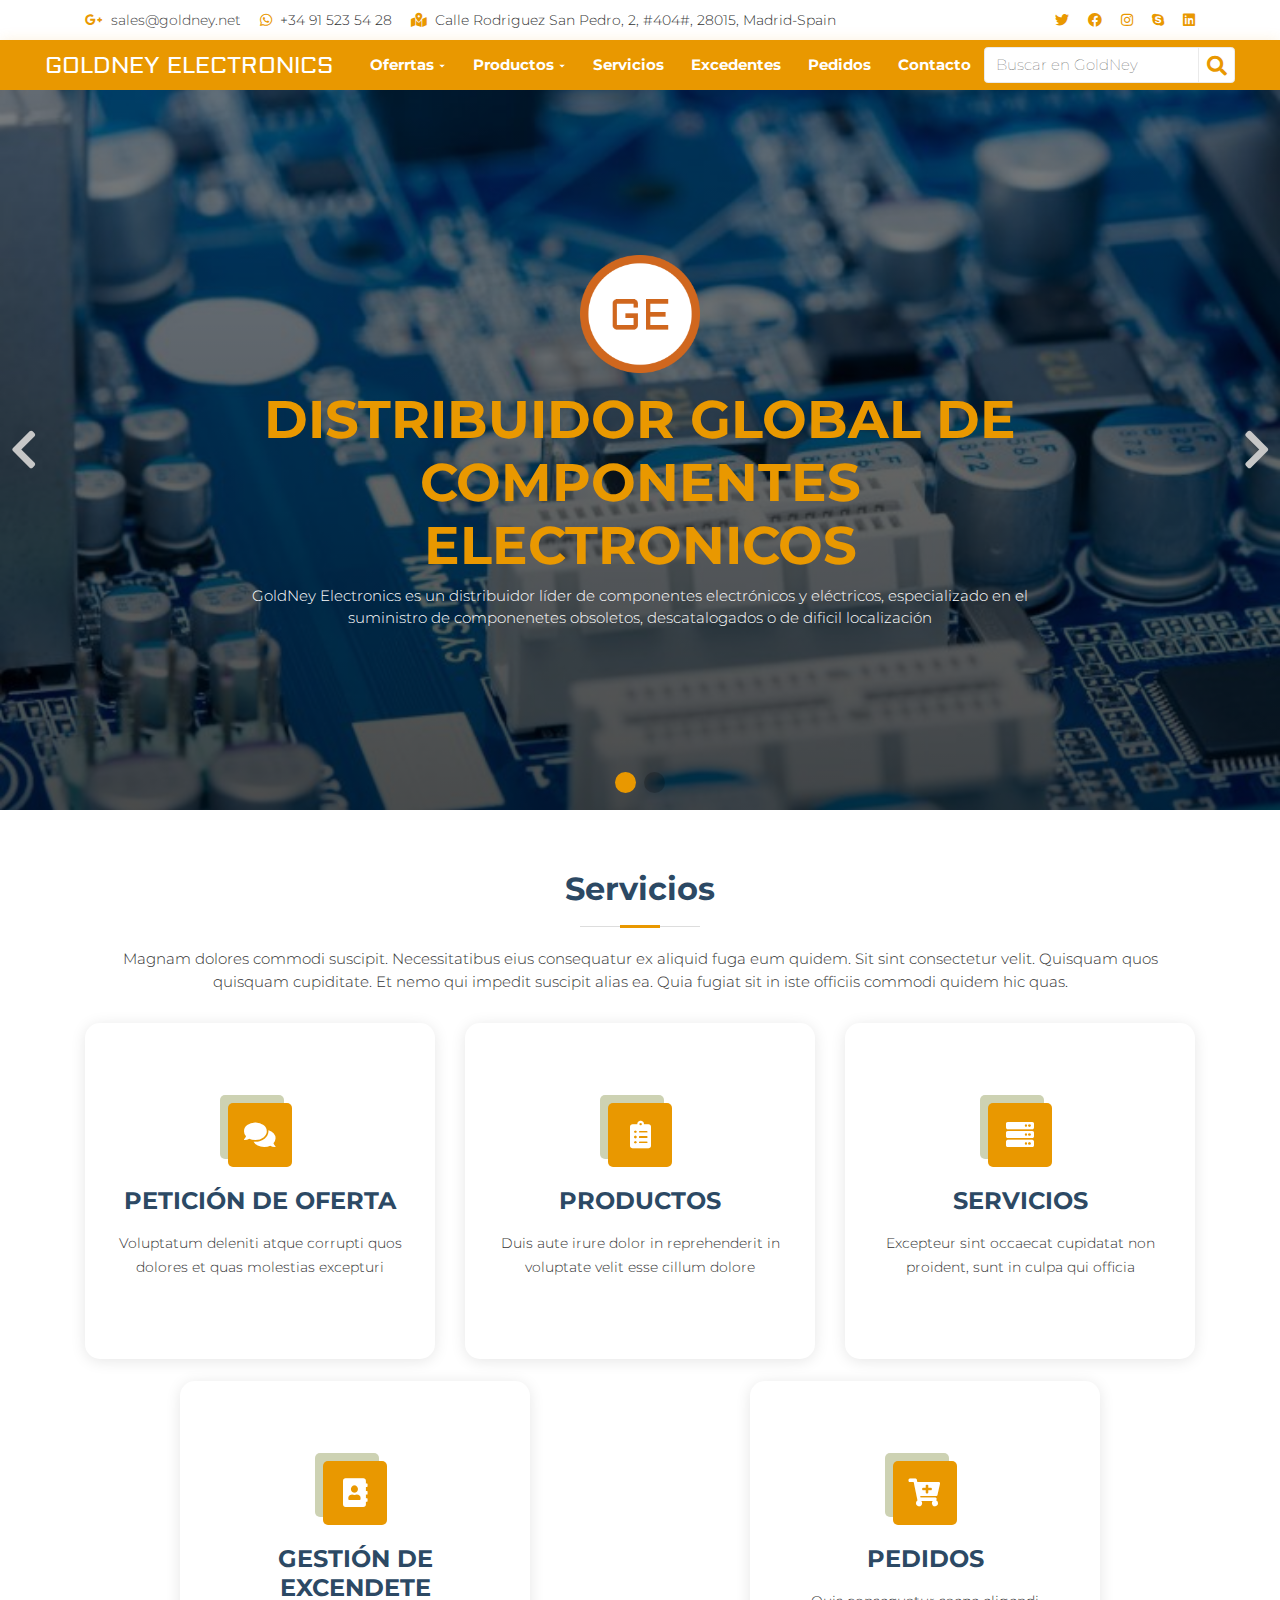
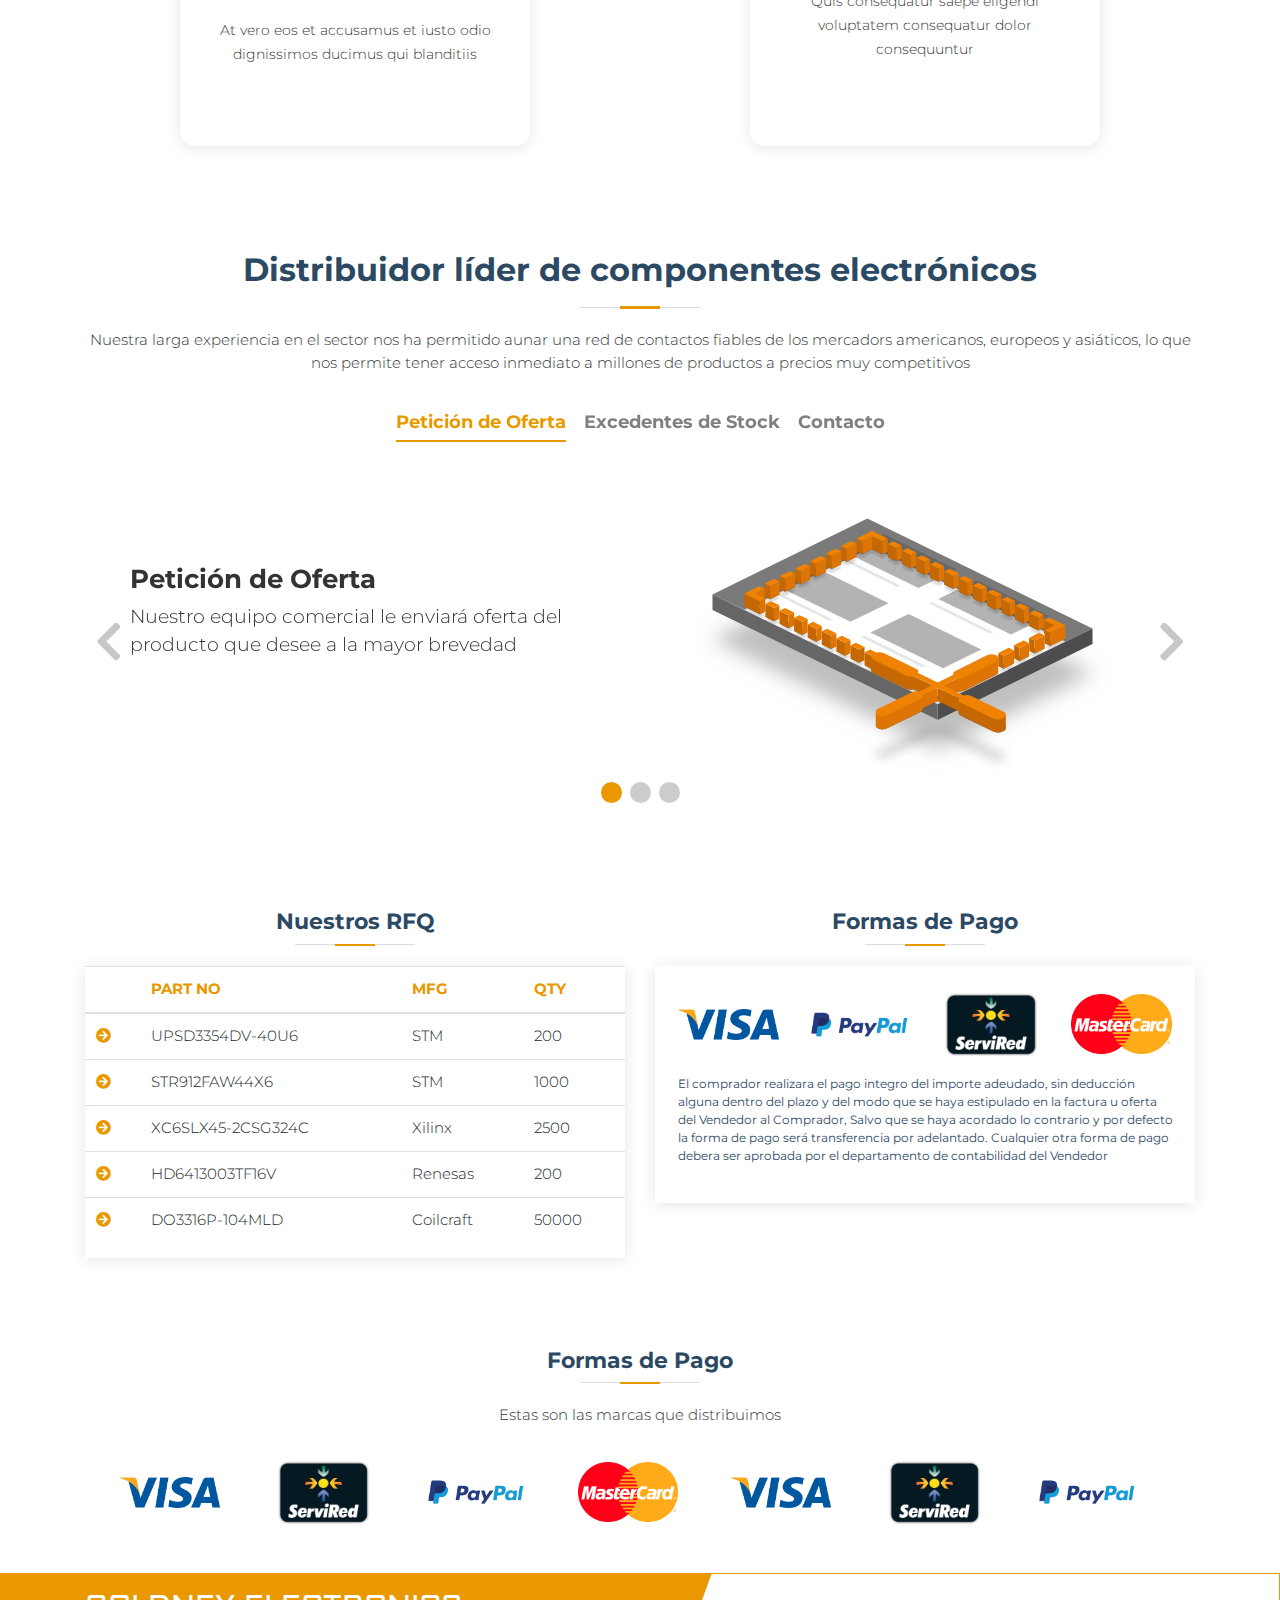
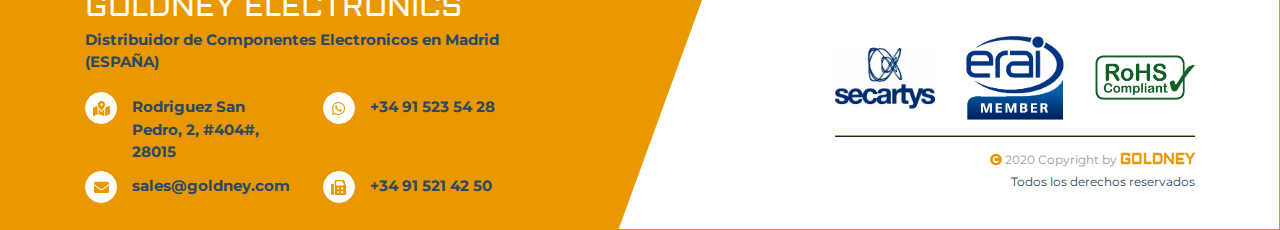
==== index.html @ 03423b74 "primer  modelo de diseño Goldney" ====
<!doctype html>
<html lang="es">

<head>
    <!-- Required meta tags -->
    <meta charset="utf-8">
    <meta name="viewport" content="width=device-width, initial-scale=1, shrink-to-fit=no">
    <title>GoldNey Electronics</title>

    <!-- Cargando Bootstrap CSS -->
    <link rel="stylesheet" href="libs/bootstrap/css/bootstrap.css">

    <!-- Cargando fuentes de Google-->
    <link href="https://fonts.googleapis.com/css?family=Montserrat:300,400,700&display=swap" rel="stylesheet">
    <link href="https://fonts.googleapis.com/css2?family=Aldrich&display=swap" rel="stylesheet">

    <!-- Cargando "Font Awesome" -->
    <link rel="stylesheet" href="libs/fontawesome/css/all.min.css">

    <!-- Cargando "Mmenu" -->
    <link rel="stylesheet" href="libs/mmenu/dist/mmenu.css">

    <!-- Cargando "Mburger" -->
    <link rel="stylesheet" href="libs/mburger/dist/mburger.css">

    <!-- Cargando "Swiper.js" -->
    <link rel="stylesheet" href="libs/swiper/package/css/swiper.min.css">




    <!-- Cargando "Estilos personalizados" -->
    <link rel="stylesheet" href="css/estilos.css">

</head>

<body>
    <div id="my-page">

        <div id="topbar" class="d-none d-lg-flex align-items-center ">
            <div class="container d-flex">
                <div class="contact-info mr-auto">
                    <i class="fab fa-google-plus-g"></i> <a href="#">sales@goldney.net</a>
                    <i class="fab fa-whatsapp"></i> +34 91 523 54 28
                    <i class="fa fa-map-marked-alt"></i> Calle Rodriguez San Pedro, 2, #404#, 28015, Madrid-Spain
                </div>
                <div class="social-links">
                    <a href="#" class="twitter"><i class="fab fa-twitter"></i></a>
                    <a href="#" class="facebook"><i class="fab fa-facebook"></i></a>
                    <a href="#" class="instagram"><i class="fab fa-instagram"></i></a>
                    <a href="#" class="skype"><i class="fab fa-skype"></i></a>
                    <a href="#" class="linkedin"><i class="fab fa-linkedin"></i></i></a>
                </div>
            </div>
        </div>
        <!-- Seccion #navegacion -->
        <nav class="navbar navbar-expand-lg navbar-dark py-0 px-0 " id="navegacion">
            <div class="container-fluid align-items-stretch flex-nowrap px-0 px-lg-3 px-xl-5">

                <button class="navbar-toggler collapsed mburger mburger--spin" type="button" data-toggle="collapse"
                    data-target="#menu-principal" aria-controls="menu-prncipal" aria-expanded="false"
                    aria-label="Toggle navigation">
                    <b></b>
                    <b></b>
                    <b></b>

                </button>

                <a class="navbar-brand align-self-center" href="#">
                    <span class="h4 align-middle text-white" style="font-family: 'Aldrich', sans-serif;">GOLDNEY
                        ELECTRONICS</span>
                </a>

                <div class="navbar-collapse collapse" id="menu-principal">
                    <ul class="navbar-nav mx-auto">
                        <li class="nav-item dropdown active">
                            <span class="nav-link dropdown-toggle" id="item-menu-products" data-toggle="dropdown"
                                aria-haspopup="true" aria-expanded="false">Oferrtas</span>

                            <div class="dropdown-menu" aria-labelledby="item-menu-products">
                                <a class="dropdown-item" href="#">
                                    Snagit
                                    <i class="fab fa-windows text-dark d-none d-lg-inline "></i>
                                    <i class="fab fa-apple text-dark d-none d-lg-inline "></i>
                                    <p
                                        class="text-muted small font-weight-light border-bottom pb-2 mb-1 d-none d-lg-block">
                                        Screen Capture & Screen Recorder

                                    </p>

                                </a>

                                <a class="dropdown-item" href="#">
                                    Camtasia
                                    <i class="fab fa-windows text-dark d-none d-lg-inline"></i>
                                    <i class="fab fa-apple text-dark d-none d-lg-inline"></i>
                                    <p
                                        class="text-muted small font-weight-light border-bottom pb-2 mb-1 d-none d-lg-block">
                                        Screen Recorder & Video Editor

                                    </p>

                                </a>

                                <a class="dropdown-item" href="#">
                                    ScreenCast
                                    <i class="fab fa-windows text-dark d-none d-lg-inline"></i>
                                    <i class="fab fa-apple text-dark d-none d-lg-inline"></i>
                                    <p
                                        class="text-muted small font-weight-light border-bottom pb-2 mb-1 d-none d-lg-block">
                                        Video & Content Hosting
                                    </p>


                                </a>
                            </div>
                        </li>

                        <li class="nav-item dropdown">
                            <span class="nav-link dropdown-toggle" id="item-menu-solutions" data-toggle="dropdown"
                                aria-haspopup="true" aria-expanded="false">Productos</span>

                            <div class="dropdown-menu" aria-labelledby="item-menu-solutions">
                                <a class="dropdown-item" href="#">
                                    Businness
                                    <p
                                        class="text-muted small font-weight-light border-bottom pb-2 mb-1 d-none d-lg-block">
                                        Small business and enterprise

                                    </p>

                                </a>
                                <a class="dropdown-item" href="#">
                                    Education

                                    <p
                                        class="text-muted small font-weight-light border-bottom pb-2 mb-1 d-none d-lg-block">
                                        Higher education solution

                                    </p>
                                </a>
                            </div>
                        </li>
                        <li class="nav-item">
                            <a class="nav-link" href="#">Servicios</a>
                        </li>
                        <li class="nav-item">
                            <a class="nav-link" href="#">Excedentes</a>
                        </li>
                        <li class="nav-item">
                            <a class="nav-link" href="#">Pedidos</a>
                        </li>
                        <li class="nav-item">
                            <a class="nav-link" href="#">Contacto</a>
                        </li>
                    </ul>
                </div>

                <div data-juggler-target="caja-buscar" data-juggler-media-query="(min-width: 1200px)"></div>

                <!-- <a href="#" class="btn-iconos d-none d-lg-flex align-items-lg-center px-lg-3 ">
                    <i class="fas fa-phone-alt fa-lg"></i>
                </a> -->
                <!-- <div class="dropdown boton-carrito ml-auto">
                    <button class="btn-iconos dropdown-toggle h-100" type="button" id="menu-carrito"
                        data-toggle="dropdown" aria-haspopup="true" aria-expanded="false">
                        <i class="fas fa-shopping-cart fa-lg"></i>
                    </button>
                    <div class="dropdown-menu dropdown-menu-right" aria-labelledby="menu-carrito">
                        <span class="dropdown-item-text text-nowrap"> Your cart is empty</span>
                    </div>
                </div> .fin de .boton-carrito -->



                <button class="btn-iconos btn-buscar px-3 d-xl-none pt-1" type="button" data-toggle="collapse"
                    data-target="#formulario-buscar" aria-expanded="false" aria-controls="formulario-buscar">

                    <i class="fas fa-search fa-lg fa-fw"></i>
                    <i class="fas fa-times fa-lg fa-fw"></i>

                </button>
                <!-- <a href="#" class="btn btn-outline-light d-none d-lg-block align-self-lg-center ml-lg-2 px-xl-3">Sign
                    in</a> -->

            </div>
        </nav>

        <form class="collapse d-xl-flex align-items-xl-center mr-xl-0" id="formulario-buscar"
            data-juggler-source="caja-buscar">

            <div class="input-group p-3 p-xl-0">
                <input type="text" name="campo-buscar" class="form-control campo-buscar"
                    placeholder="Buscar en GoldNey">
                <div class="input-group-append">
                    <button class="btn btn-primary boton-buscar  py-0 px-4 px-xl-2" type="button">
                        <i class="fas fa-search fa-lg pt-2"></i>
                    </button>
                </div>
            </div>

        </form>

        <section id="animacion" class="swiper-container" style="height: 80vh;">
            <div class="swiper-wrapper">
                <div class="swiper-slide d-flex justify-content-center align-items-center"
                    style="background: linear-gradient(rgba(0,0,0,.5), rgba(0,0,0,.7)),url('images/slide1.jpg') center center / cover">

                    <div class="container">
                        <div class="row justify-content-center">
                            <div class="col-9 tituloContenido text-center">
                                <img src="images/LOgo.png" alt="logo del sitio" class="img-fluid mb-3" width="120">
                                <h2 class="display-4 font-weight-bold text-uppercase text-primary text-center">
                                    Distribuidor Global
                                    de Componentes electronicos
                                </h2>
                                <p class="text-white text-center">GoldNey Electronics es un
                                    distribuidor líder de
                                    componentes electrónicos y
                                    eléctricos, especializado en el suministro de componenetes obsoletos, descatalogados
                                    o de dificil localización</p>
                            </div>
                        </div>
                    </div>


                </div>
                <div class="swiper-slide d-flex justify-content-center align-items-center"
                    style="background: linear-gradient(rgba(0,0,0,.5), rgba(0,0,0,.7)),url('images/slide2.jpg') center center / cover">

                    <div class="container">
                        <div class="row justify-content-center">
                            <div class="col-9 tituloContenido">
                                <h2 class="display-4 font-weight-bold text-uppercase text-primary text-center">
                                    Distribuidor Global
                                    de Componentes electronicos
                                </h2>
                                <p class="text-white text-center">GoldNey Electronics es un
                                    distribuidor líder de
                                    componentes electrónicos y
                                    eléctricos, especializado en el suministro de componenetes obsoletos, descatalogados
                                    o de dificil localización</p>
                            </div>
                        </div>
                    </div>

                </div>
            </div>
            <div class="swiper-button-prev"></div>
            <div class="swiper-button-next"></div>
            <div class="swiper-pagination"></div>


        </section>


        <section id="services" class="services">
            <div class="container">

                <div class="section-title">
                    <h2>Servicios</h2>
                    <p>Magnam dolores commodi suscipit. Necessitatibus eius consequatur ex aliquid fuga eum quidem. Sit
                        sint
                        consectetur velit. Quisquam quos quisquam cupiditate. Et nemo qui impedit suscipit alias ea.
                        Quia fugiat sit
                        in iste officiis commodi quidem hic quas.</p>
                </div>

                <div class="row">


                    <div class="col-lg-4 col-md-6 d-flex align-items-stretch">
                        <div class="icon-box">
                            <div class="icon"><i class="fas fa-comments"></i></div>
                            <h4><a href="">PETICIÓN DE OFERTA</a></h4>
                            <p>Voluptatum deleniti atque corrupti quos dolores et quas molestias excepturi</p>
                        </div>
                    </div>

                    <div class="col-lg-4 col-md-6 d-flex align-items-stretch mt-4 mt-md-0">
                        <div class="icon-box">
                            <div class="icon"><i class="fas fa-clipboard-list"></i></div>
                            <h4><a href="">PRODUCTOS</a></h4>
                            <p>Duis aute irure dolor in reprehenderit in voluptate velit esse cillum dolore</p>
                        </div>
                    </div>

                    <div class="col-lg-4 col-md-6 d-flex align-items-stretch mt-4 mt-lg-0">
                        <div class="icon-box">
                            <div class="icon"><i class="fas fa-server"></i></div>
                            <h4><a href="">SERVICIOS</a></h4>
                            <p>Excepteur sint occaecat cupidatat non proident, sunt in culpa qui officia</p>
                        </div>
                    </div>

                    <div class="col-lg-4 col-md-6 d-flex align-items-stretch mt-4 mx-auto">
                        <div class="icon-box">
                            <div class="icon"><i class="fas fa-address-book"></i></div>
                            <h4><a href="">GESTIÓN DE EXCENDETE</a></h4>
                            <p>At vero eos et accusamus et iusto odio dignissimos ducimus qui blanditiis</p>
                        </div>
                    </div>

                    <div class="col-lg-4 col-md-6 d-flex align-items-stretch mt-4 mx-auto">
                        <div class="icon-box">
                            <div class="icon"><i class="fas fa-cart-plus"></i></div>
                            <h4><a href="">PEDIDOS</a></h4>
                            <p>Quis consequatur saepe eligendi voluptatem consequatur dolor consequuntur</p>
                        </div>
                    </div>

                </div>

            </div>
        </section><!-- End Services Section -->


        <section id="slideBeneficios" class="py-5">
            <div class="container">

                <div class="section-title">
                    <h2>Distribuidor líder de componentes electrónicos</h2>
                    <p>Nuestra larga experiencia en el sector nos ha permitido aunar una red de contactos fiables de los
                        mercadors americanos, europeos y asiáticos, lo que nos permite tener acceso inmediato a millones
                        de productos a precios muy competitivos</p>
                </div>

                <!-- Swiper #swiperBeneficiosNav -->
                <div class="swiper-container navSlider pb-4" id="swiperBeneficiosNav">
                    <div class="swiper-wrapper flex-column align-items-center flex-sm-row justify-content-sm-center">
                        <div class="swiper-slide">Petición de Oferta</div>
                        <div class="swiper-slide">Excedentes de Stock</div>
                        <div class="swiper-slide">Contacto</div>
                    </div>
                </div>


                <!-- Swiper #swiperBeneficios -->
                <div class="swiper-container" id="swiperBeneficios">
                    <div class="swiper-wrapper">
                        <!-- Slide 1 -->
                        <div class="swiper-slide px-5 pb-5">
                            <div class="row align-items-md-center">
                                <div class="col-12 col-md-6">
                                    <h3 class="font-weight-bold">Petición de Oferta</h3>
                                    <p class="lead">
                                        Nuestro equipo comercial le enviará oferta del producto que desee a la mayor
                                        brevedad
                                    </p>
                                </div>
                                <div class="col-12 col-md-6">
                                    <img src="images/Snagit-Overview-Feature-All-In-One.svg" alt="All-in-One Capture®"
                                        class="img-fluid">

                                </div>
                            </div>
                        </div>


                        <!-- Slide 2 -->
                        <div class="swiper-slide px-5 pb-5">
                            <div class="row align-items-md-center">
                                <div class="col-12 col-md-6">
                                    <h3 class="font-weight-bold">Excendentes de Stock</h3>
                                    <p class="lead">

                                        Le evaluamos y le ayudamos a vender su excedenete de Stocñ a través de nuestra
                                        red global de clientes y proveedores

                                    </p>
                                </div>
                                <div class="col-12 col-md-6">
                                    <img src="images/Snagit-Overview-Feature-Scrolling-Capture.svg"
                                        alt="Scrolling Screen Capture" class="img-fluid">

                                </div>
                            </div>
                        </div>

                        <!-- Slide 3 -->
                        <div class="swiper-slide px-5 pb-5">
                            <div class="row align-items-md-center">
                                <div class="col-12 col-md-6">
                                    <h3 class="font-weight-bold">Contacto</h3>
                                    <p class="lead">

                                        Comuniquese con nuestro equipo para resolver cualquier duda sobre nuestros
                                        servicios

                                    </p>
                                </div>
                                <div class="col-12 col-md-6">
                                    <img src="images/Snagit-Overview-Feature-Text-Grab.svg" alt="Grab Text"
                                        class="img-fluid">

                                </div>
                            </div>
                        </div>
                    </div>

                    <div class="swiper-pagination"></div>
                    <div class="swiper-button-prev"></div>
                    <div class="swiper-button-next"></div>
                </div>

            </div>
        </section>


        <section id="formas-pago" class="py-5">
            <div class="container">
                <div class="row">

                    <div class="col-md-6">
                        <div class="section-title2 text-center">
                            <h3>Nuestros RFQ</h3>
                        </div>
                        <div class="table-responsive estiloTabla">

                            <table class="table">
                                <thead>
                                    <tr class="text-uppercase text-primary">
                                        <th></th>
                                        <th>PART NO</th>
                                        <th>MFG</th>
                                        <th>QTY</th>

                                    </tr>
                                </thead>
                                <tbody>
                                    <tr>
                                        <td class="text-primary"><i class="fas fa-arrow-circle-right"></i></td>
                                        <td>UPSD3354DV-40U6</td>
                                        <td>STM</td>
                                        <td>200</td>
                                    </tr>
                                    <tr>
                                        <td class="text-primary"><i class="fas fa-arrow-circle-right"></i></td>
                                        <td>STR912FAW44X6</td>
                                        <td>STM</td>
                                        <td>1000</td>
                                    </tr>
                                    <tr>
                                        <td class="text-primary"><i class="fas fa-arrow-circle-right"></i></td>
                                        <td>XC6SLX45-2CSG324C</td>
                                        <td>Xilinx</td>
                                        <td>2500</td>
                                    </tr>
                                    <tr>
                                        <td class="text-primary"><i class="fas fa-arrow-circle-right"></i></td>
                                        <td>HD6413003TF16V</td>
                                        <td>Renesas</td>
                                        <td>200</td>
                                    </tr>
                                    <tr>
                                        <td class="text-primary"><i class="fas fa-arrow-circle-right"></i></td>
                                        <td>DO3316P-104MLD</td>
                                        <td>Coilcraft</td>
                                        <td>50000</td>
                                    </tr>

                                </tbody>
                                <!-- body de las tablas -->

                            </table>
                        </div>
                    </div>

                    <div class="col-md-6">
                        <div class="section-title2 text-center pt-5 pt-md-0">
                            <h3>Formas de Pago</h3>
                        </div>
                        <div class="estiloTabla p-4">

                            <div class="row align-items-center">
                                <div class="col-3"><img src="images/pagos/Visa_Logo.png" class="img-fluid" alt="">
                                </div>
                                <div class="col-3"><img src="images/pagos/PayPal-Logo.png" class="img-fluid" alt="">
                                </div>
                                <div class="col-3"><img src="images/pagos/servi.png" class="img-fluid" alt="">
                                </div>
                                <div class="col-3"><img src="images/pagos/MasterCard_early_1990s_logo.png"
                                        class="img-fluid" alt=""></div>
                            </div>

                            <p class="text-secondary small pt-3">El comprador realizara el pago integro del importe
                                adeudado, sin
                                deducción alguna dentro del plazo y del modo que se haya estipulado en la factura u
                                oferta
                                del Vendedor al Comprador, Salvo que se haya acordado lo contrario y por defecto la
                                forma de
                                pago será transferencia por adelantado. Cualquier otra forma de pago debera ser aprobada
                                por
                                el departamento de contabilidad del Vendedor</p>
                        </div>

                    </div>
                </div>
            </div>
        </section>


        <section id="patrocinadores" class="py-5 px-lg-5">
            <div class="container-fluid px-3 px-md-5">
                <div class="row justify-content-center align-items-center px-3 px-lg-5">
                    <div class="section-title2 text-center ">
                        <h3>Formas de Pago</h3>
                        <p class="pb-3">Estas son las marcas que distribuimos</p>
                    </div>
                    <div class="swiper-container patrocinadores " id="swiper-container">
                        <div class="swiper-wrapper d-flex align-items-center">
                            <div class="swiper-slide"><img src="images/pagos/Visa_Logo.png" class="img-fluid" alt="">
                            </div>
                            <div class="swiper-slide"><img src="images/pagos/servi.png" class="img-fluid" alt="">
                            </div>
                            <div class="swiper-slide"><img src="images/pagos/PayPal-Logo.png" class="img-fluid" alt="">
                            </div>
                            <div class="swiper-slide"><img src="images/pagos/MasterCard_early_1990s_logo.png"
                                    class="img-fluid" alt="">
                            </div>
                            <div class="swiper-slide"><img src="images/pagos/Visa_Logo.png" class="img-fluid" alt="">
                            </div>
                            <div class="swiper-slide"><img src="images/pagos/servi.png" class="img-fluid" alt="">
                            </div>
                            <div class="swiper-slide"><img src="images/pagos/PayPal-Logo.png" class="img-fluid" alt="">
                            </div>
                            <div class="swiper-slide"><img src="images/pagos/MasterCard_early_1990s_logo.png"
                                    class="img-fluid" alt="">
                            </div>
                            <div class="swiper-slide"><img src="images/pagos/Visa_Logo.png" class="img-fluid" alt="">
                            </div>
                            <div class="swiper-slide"><img src="images/pagos/servi.png" class="img-fluid" alt="">
                            </div>
                            <div class="swiper-slide"><img src="images/pagos/PayPal-Logo.png" class="img-fluid" alt="">
                            </div>
                            <div class="swiper-slide"><img src="images/pagos/MasterCard_early_1990s_logo.png"
                                    class="img-fluid" alt="">
                            </div>
                            <div class="swiper-slide"><img src="images/pagos/Visa_Logo.png" class="img-fluid" alt="">
                            </div>
                            <div class="swiper-slide"><img src="images/pagos/servi.png" class="img-fluid" alt="">
                            </div>
                            <div class="swiper-slide"><img src="images/pagos/PayPal-Logo.png" class="img-fluid" alt="">
                            </div>
                            <div class="swiper-slide"><img src="images/pagos/MasterCard_early_1990s_logo.png"
                                    class="img-fluid" alt="">
                            </div>
                            <div class="swiper-slide"><img src="images/pagos/Visa_Logo.png" class="img-fluid" alt="">
                            </div>
                            <div class="swiper-slide"><img src="images/pagos/servi.png" class="img-fluid" alt="">
                            </div>
                            <div class="swiper-slide"><img src="images/pagos/PayPal-Logo.png" class="img-fluid" alt="">
                            </div>
                            <div class="swiper-slide"><img src="images/pagos/MasterCard_early_1990s_logo.png"
                                    class="img-fluid" alt="">
                            </div>
                        </div>
                    </div>
                </div>
            </div>
        </section>





        <footer id="pie-pagina" class="bg-footer text-light overflow-hidden">

            <div class="container">
                <div class="row align-items-center">
                    <div class="col-12  py-2 columna-inclinada col-md-6 col-xl-5">
                        <!-- nuevo sistema para anidar -->
                        <div class="row justify-content-center justify-content-md-start">
                            <div class="col-12 text-center text-md-left pt-2">
                                <span class="text-white h2" style="font-family: 'Aldrich', sans-serif;">GOLDNEY
                                    ELECTRONICS</span>
                            </div>
                            <!-- para que se adapte a su contenido -->
                            <!-- <div class="col-auto text-black-50">
                                <i class="fas fa-notes-medical fa-4x"></i>
                            </div> -->
                            <div class="col-auto text-secondary pt-1 text-center text-md-left">
                                <p class="text-secondary font-weight-bold">Distribuidor de Componentes Electronicos en
                                    Madrid (ESPAÑA)
                                </p>
                            </div>

                            <div class="col-auto">
                                <ul class="list-unstyled">
                                    <div class="row">
                                        <li class="d-flex my-1 col-12 col-lg-6">
                                            <div class="icon-box mr-3">
                                                <div class="icon"><i class="fas fa-map-marked-alt"></i></div>
                                            </div>
                                            <!-- fa-fw alinea los iconos -->
                                            <div class="detalle mt-1">
                                                <span class="font-weight-bold text-secondary">Rodriguez San Pedro, 2,
                                                    #404#, 28015
                                                </span>
                                            </div>

                                        </li>

                                        <li class="d-flex my-1 col-12 col-lg-6">
                                            <div class="icon-box mr-3">
                                                <div class="icon"><i class="fab fa-whatsapp"></i></div>
                                            </div>
                                            <div class="detalle mt-1">

                                                <span class="font-weight-bold text-secondary">+34 91 523 54 28</span>
                                            </div>

                                        </li>
                                    </div>
                                    <div class="row">
                                        <li class="d-flex my-1 col-12 col-lg-6">
                                            <div class="icon-box mr-3">
                                                <div class="icon"><i class="fas fa-envelope"></i></div>
                                            </div>
                                            <div class="detalle mt-1">

                                                <span class="font-weight-bold text-secondary">sales@goldney.com</span>
                                            </div>

                                        </li>
                                        <li class="d-flex my-1 col-12 col-lg-6">
                                            <div class="icon-box mr-3">
                                                <div class="icon"><i class="fas fa-fax"></i></div>
                                            </div>
                                            <div class="detalle mt-1">

                                                <span class="font-weight-bold text-secondary">+34 91 521 42 50</span>
                                            </div>

                                        </li>
                                    </div>


                                </ul>
                            </div>

                        </div>
                    </div>
                    <div class="col-12 py-2 text-center small col-md-6 text-md-right col-xl-7 mt-3">
                        <ul class="list-unstyled d-inline-flex text-uppercase enlaces-secundario pb-2">
                            <div class="row px-md-3 px-lg-0 align-items-center">
                                <div class="col-4"><img src="images/patrocinadores/logo-secartys.png" class="img-fluid"
                                        alt="" width="100">
                                </div>
                                <div class="col-4"><img src="images/patrocinadores/erai.png" class="img-fluid" alt=""
                                        width="100">
                                </div>
                                <div class="col-4"><img src="images/patrocinadores/rohs.png" class="img-fluid" alt=""
                                        width="100">
                                </div>
                            </div>

                        </ul>
                        <p class="text-dark mb-1 derechosAutor mb-0"><i class="fas fa-copyright text-primary "></i> 2020
                            Copyright by <span class="text-primary font-weight-bold h6"
                                style="font-family: 'Aldrich', sans-serif;">GOLDNEY</span></p>
                        <p class="derechosAutor mb-0">Todos los derechos reservados</p>
                    </div>
                </div>
            </div>

        </footer>











    </div> <!-- Fin de #my-page -->





    <!-- Carga de jQuery -->
    <script src="libs/jquery/jquery-3.4.1.min.js"></script>

    <!-- Carga de Popper.js -->
    <script src="libs/popper.js/popper.min.js"></script>

    <!-- Carga de Bootstrap.js -->
    <script src="libs/bootstrap/js/bootstrap.min.js"></script>

    <!-- Carga de Mmenu.js -->
    <script src="libs/mmenu/dist/mmenu.js"></script>

    <!-- Carga de Juggler.js -->
    <script src="libs/juggler/dist/juggler.min.js"></script>

    <!-- Carga de Swiper.js -->
    <script src="libs/swiper/package/js/swiper.min.js"></script>

    <!-- Carga de hc-sticky.js -->
    <script src="libs/hc-sticky/dist/hc-sticky.js"></script>



    <!-- Carga de mis-scripts.js | Inicia las funiones de los scripts -->
    <script src="js/mis-scripts.js"></script>




</body>

</html>
---- libs/mmenu/dist/mmenu.css ----
/*!
 * mmenu.js
 * mmenujs.com
 *
 * Copyright (c) Fred Heusschen
 * frebsite.nl
 *
 * License: CC-BY-NC-4.0
 * http://creativecommons.org/licenses/by-nc/4.0/
 */.mm-menu_theme-white{--mm-color-border:rgba( 0,0,0, 0.1 );--mm-color-button:rgba( 0,0,0, 0.3 );--mm-color-text:rgba( 0,0,0, 0.7 );--mm-color-text-dimmed:rgba( 0,0,0, 0.3 );--mm-color-background:#fff;--mm-color-background-highlight:rgba( 0,0,0, 0.06 );--mm-color-background-emphasis:rgba( 0,0,0, 0.03 );--mm-shadow:0 0 10px rgba( 0,0,0, 0.2 )}.mm-menu_theme-dark{--mm-color-border:rgba( 0,0,0, 0.3 );--mm-color-button:rgba( 255,255,255, 0.4 );--mm-color-text:rgba( 255,255,255, 0.85 );--mm-color-text-dimmed:rgba( 255,255,255, 0.4 );--mm-color-background:#333;--mm-color-background-highlight:rgba( 255,255,255, 0.08 );--mm-color-background-emphasis:rgba( 0,0,0, 0.1 );--mm-shadow:0 0 20px rgba( 0,0,0, 0.5 )}.mm-menu_theme-black{--mm-color-border:rgba( 255,255,255, 0.25 );--mm-color-button:rgba( 255,255,255, 0.4 );--mm-color-text:rgba( 255,255,255, 0.75 );--mm-color-text-dimmed:rgba( 255,255,255, 0.4 );--mm-color-background:#000;--mm-color-background-highlight:rgba( 255,255,255, 0.2 );--mm-color-background-emphasis:rgba( 255,255,255, 0.15 );--mm-shadow:none}:root{--mm-line-height:20px;--mm-listitem-size:44px;--mm-navbar-size:44px;--mm-offset-top:0;--mm-offset-right:0;--mm-offset-bottom:0;--mm-offset-left:0;--mm-color-border:rgba(0, 0, 0, 0.1);--mm-color-button:rgba(0, 0, 0, 0.3);--mm-color-text:rgba(0, 0, 0, 0.75);--mm-color-text-dimmed:rgba(0, 0, 0, 0.3);--mm-color-background:#f3f3f3;--mm-color-background-highlight:rgba(0, 0, 0, 0.05);--mm-color-background-emphasis:rgba(255, 255, 255, 0.4);--mm-shadow:0 0 10px rgba(0, 0, 0, 0.3)}.mm-hidden{display:none!important}.mm-wrapper{overflow-x:hidden;position:relative}.mm-menu{top:0;right:0;bottom:0;left:0;background:#f3f3f3;border-color:rgba(0,0,0,.1);color:rgba(0,0,0,.75);line-height:20px;display:-webkit-box;display:-ms-flexbox;display:flex;-webkit-box-orient:vertical;-webkit-box-direction:normal;-ms-flex-direction:column;flex-direction:column;padding:0;margin:0;-webkit-box-sizing:border-box;box-sizing:border-box;position:absolute;top:var(--mm-offset-top);right:var(--mm-offset-right);bottom:var(--mm-offset-bottom);left:var(--mm-offset-left);z-index:0;background:var(--mm-color-background);border-color:var(--mm-color-border);color:var(--mm-color-text);line-height:var(--mm-line-height);-webkit-tap-highlight-color:var(--mm-color-background-emphasis);-webkit-font-smoothing:antialiased;-moz-osx-font-smoothing:grayscale}.mm-menu a,.mm-menu a:active,.mm-menu a:hover,.mm-menu a:link,.mm-menu a:visited{text-decoration:none;color:inherit}[dir=rtl] .mm-menu{direction:rtl}.mm-panel{background:#f3f3f3;border-color:rgba(0,0,0,.1);color:rgba(0,0,0,.75);z-index:0;-webkit-box-sizing:border-box;box-sizing:border-box;width:100%;-webkit-overflow-scrolling:touch;overflow:scroll;overflow-x:hidden;overflow-y:auto;background:var(--mm-color-background);border-color:var(--mm-color-border);color:var(--mm-color-text);-webkit-transform:translate3d(100%,0,0);transform:translate3d(100%,0,0);-webkit-transition:-webkit-transform .4s ease;transition:-webkit-transform .4s ease;-o-transition:transform .4s ease;transition:transform .4s ease;transition:transform .4s ease,-webkit-transform .4s ease}.mm-panel:after{height:44px}.mm-panel:not(.mm-hidden){display:block}.mm-panel:after{content:'';display:block;height:var(--mm-listitem-size)}.mm-panel_opened{z-index:1;-webkit-transform:translate3d(0,0,0);transform:translate3d(0,0,0)}.mm-panel_opened-parent{-webkit-transform:translate3d(-30%,0,0);transform:translate3d(-30%,0,0)}.mm-panel_highest{z-index:2}.mm-panel_noanimation{-webkit-transition:none!important;-o-transition:none!important;transition:none!important}.mm-panel_noanimation.mm-panel_opened-parent{-webkit-transform:translate3d(0,0,0);transform:translate3d(0,0,0)}.mm-panels>.mm-panel{position:absolute;left:0;right:0;top:0;bottom:0}.mm-panel__content{padding:20px 20px 0}.mm-panels{background:#f3f3f3;border-color:rgba(0,0,0,.1);color:rgba(0,0,0,.75);position:relative;height:100%;-webkit-box-flex:1;-ms-flex-positive:1;flex-grow:1;overflow:hidden;background:var(--mm-color-background);border-color:var(--mm-color-border);color:var(--mm-color-text)}[dir=rtl] .mm-panel:not(.mm-panel_opened){-webkit-transform:translate3d(-100%,0,0);transform:translate3d(-100%,0,0)}[dir=rtl] .mm-panel.mm-panel_opened-parent{-webkit-transform:translate3d(30%,0,0);transform:translate3d(30%,0,0)}.mm-listitem_vertical>.mm-panel{display:none;width:100%;padding:10px 0 10px 10px;-webkit-transform:none!important;-ms-transform:none!important;transform:none!important}.mm-listitem_vertical>.mm-panel:after,.mm-listitem_vertical>.mm-panel:before{content:none;display:none}.mm-listitem_opened>.mm-panel{display:block}.mm-listitem_vertical>.mm-listitem__btn{height:44px;height:var(--mm-listitem-size);bottom:auto}.mm-listitem_vertical .mm-listitem:last-child:after{border-color:transparent}.mm-listitem_opened>.mm-listitem__btn:after{-webkit-transform:rotate(225deg);-ms-transform:rotate(225deg);transform:rotate(225deg);right:19px}.mm-btn{-webkit-box-flex:0;-ms-flex-positive:0;flex-grow:0;-ms-flex-negative:0;flex-shrink:0;position:relative;-webkit-box-sizing:border-box;box-sizing:border-box;width:50px;padding:0}.mm-btn:after,.mm-btn:before{border:2px solid rgba(0,0,0,.3);border:2px solid var(--mm-color-button)}.mm-btn_next:after,.mm-btn_prev:before{content:'';border-bottom:none;border-right:none;-webkit-box-sizing:content-box;box-sizing:content-box;display:block;width:8px;height:8px;margin:auto;position:absolute;top:0;bottom:0}.mm-btn_prev:before{-webkit-transform:rotate(-45deg);-ms-transform:rotate(-45deg);transform:rotate(-45deg);left:23px;right:auto}.mm-btn_next:after{-webkit-transform:rotate(135deg);-ms-transform:rotate(135deg);transform:rotate(135deg);right:23px;left:auto}.mm-btn_close:after,.mm-btn_close:before{content:'';-webkit-box-sizing:content-box;box-sizing:content-box;display:block;width:5px;height:5px;margin:auto;position:absolute;top:0;bottom:0;-webkit-transform:rotate(-45deg);-ms-transform:rotate(-45deg);transform:rotate(-45deg)}.mm-btn_close:before{border-right:none;border-bottom:none;right:18px}.mm-btn_close:after{border-left:none;border-top:none;right:25px}[dir=rtl] .mm-btn_next:after{-webkit-transform:rotate(-45deg);-ms-transform:rotate(-45deg);transform:rotate(-45deg);left:23px;right:auto}[dir=rtl] .mm-btn_prev:before{-webkit-transform:rotate(135deg);-ms-transform:rotate(135deg);transform:rotate(135deg);right:23px;left:auto}[dir=rtl] .mm-btn_close:after,[dir=rtl] .mm-btn_close:before{right:auto}[dir=rtl] .mm-btn_close:before{left:25px}[dir=rtl] .mm-btn_close:after{left:18px}.mm-navbar{min-height:44px;border-bottom:1px solid rgba(0,0,0,.1);background:#f3f3f3;color:rgba(0,0,0,.3);display:-webkit-box;display:-ms-flexbox;display:flex;min-height:var(--mm-navbar-size);border-bottom:1px solid var(--mm-color-border);background:var(--mm-color-background);color:var(--mm-color-text-dimmed);text-align:center;opacity:1;-webkit-transition:opacity .4s ease;-o-transition:opacity .4s ease;transition:opacity .4s ease}.mm-navbar>*{min-height:44px}@supports ((position:-webkit-sticky) or (position:sticky)){.mm-navbar_sticky{position:-webkit-sticky;position:sticky;top:0;z-index:1}}.mm-navbar>*{-webkit-box-flex:1;-ms-flex-positive:1;flex-grow:1;display:-webkit-box;display:-ms-flexbox;display:flex;-webkit-box-align:center;-ms-flex-align:center;align-items:center;-webkit-box-pack:center;-ms-flex-pack:center;justify-content:center;-webkit-box-sizing:border-box;box-sizing:border-box}.mm-navbar__btn{-webkit-box-flex:0;-ms-flex-positive:0;flex-grow:0}.mm-navbar__title{-o-text-overflow:ellipsis;text-overflow:ellipsis;white-space:nowrap;overflow:hidden;-webkit-box-flex:1;-ms-flex:1 1 50%;flex:1 1 50%;display:-webkit-box;display:-ms-flexbox;display:flex;padding-left:20px;padding-right:20px}.mm-navbar__title:not(:last-child){padding-right:0}.mm-navbar__btn:not(.mm-hidden)+.mm-navbar__title{padding-left:0}.mm-navbar__btn:not(.mm-hidden)+.mm-navbar__title:last-child{padding-right:50px}[dir=rtl] .mm-navbar{-webkit-box-orient:horizontal;-webkit-box-direction:reverse;-ms-flex-direction:row-reverse;flex-direction:row-reverse}.mm-listview{list-style:none;display:block;padding:0;margin:0}.mm-listitem{color:rgba(0,0,0,.75);border-color:rgba(0,0,0,.1);color:var(--mm-color-text);border-color:var(--mm-color-border);list-style:none;display:block;padding:0;margin:0;position:relative;display:-webkit-box;display:-ms-flexbox;display:flex;-ms-flex-wrap:wrap;flex-wrap:wrap}.mm-listitem:after{content:'';border-color:inherit;border-bottom-width:1px;border-bottom-style:solid;display:block;position:absolute;left:20px;right:0;bottom:0}.mm-listitem a,.mm-listitem a:hover{text-decoration:none}.mm-listitem__btn,.mm-listitem__text{padding:12px;display:block;padding:calc((var(--mm-listitem-size) - var(--mm-line-height))/ 2);padding-left:0;padding-right:0;color:inherit}.mm-listitem__text{-o-text-overflow:ellipsis;text-overflow:ellipsis;white-space:nowrap;overflow:hidden;padding-left:20px;padding-right:10px;-webkit-box-flex:1;-ms-flex-positive:1;flex-grow:1;-ms-flex-preferred-size:10%;flex-basis:10%}.mm-listitem__btn{background:rgba(3,2,1,0);border-color:inherit;width:auto;padding-right:50px;position:relative}.mm-listitem__btn:not(.mm-listitem__text){border-left-width:1px;border-left-style:solid}.mm-listitem_selected>.mm-listitem__text{background:rgba(255,255,255,.4);background:var(--mm-color-background-emphasis)}.mm-listitem_opened>.mm-listitem__btn,.mm-listitem_opened>.mm-panel{background:rgba(0,0,0,.05);background:var(--mm-color-background-highlight)}[dir=rtl] .mm-listitem:after{left:0;right:20px}[dir=rtl] .mm-listitem__text{padding-left:10px;padding-right:20px}[dir=rtl] .mm-listitem__btn{padding-left:50px;border-left-width:0;border-left-style:none}[dir=rtl] .mm-listitem__btn:not(.mm-listitem__text){padding-right:0;border-right-width:1px;border-right-style:solid}.mm-page{-webkit-box-sizing:border-box;box-sizing:border-box;position:relative}.mm-slideout{-webkit-transition:-webkit-transform .4s ease;transition:-webkit-transform .4s ease;-o-transition:transform .4s ease;transition:transform .4s ease;transition:transform .4s ease,-webkit-transform .4s ease;z-index:1}.mm-wrapper_opened{overflow-x:hidden;position:relative}.mm-wrapper_opened .mm-page{min-height:100vh}.mm-wrapper_background .mm-page{background:inherit}.mm-menu_offcanvas{position:fixed;right:auto;z-index:0}.mm-menu_offcanvas:not(.mm-menu_opened){display:none}.mm-menu_offcanvas{width:80%;min-width:240px;max-width:440px}.mm-wrapper_opening .mm-menu_offcanvas~.mm-slideout{-webkit-transform:translate3d(80vw,0,0);transform:translate3d(80vw,0,0)}@media all and (max-width:300px){.mm-wrapper_opening .mm-menu_offcanvas~.mm-slideout{-webkit-transform:translate3d(240px,0,0);transform:translate3d(240px,0,0)}}@media all and (min-width:550px){.mm-wrapper_opening .mm-menu_offcanvas~.mm-slideout{-webkit-transform:translate3d(440px,0,0);transform:translate3d(440px,0,0)}}.mm-wrapper__blocker{background:rgba(3,2,1,0);overflow:hidden;display:none;position:fixed;top:0;right:0;bottom:0;left:0;z-index:2}.mm-wrapper_blocking{overflow:hidden}.mm-wrapper_blocking body{overflow:hidden}.mm-wrapper_blocking .mm-wrapper__blocker{display:block}.mm-sronly{border:0!important;clip:rect(1px,1px,1px,1px)!important;-webkit-clip-path:inset(50%)!important;clip-path:inset(50%)!important;white-space:nowrap!important;width:1px!important;min-width:1px!important;height:1px!important;min-height:1px!important;padding:0!important;overflow:hidden!important;position:absolute!important}.mm-menu_autoheight:not(.mm-menu_offcanvas){position:relative}.mm-menu_autoheight.mm-menu_position-bottom,.mm-menu_autoheight.mm-menu_position-top{max-height:80%}.mm-menu_autoheight-measuring .mm-panel{display:block!important}.mm-menu_autoheight-measuring .mm-panels>.mm-panel{bottom:auto!important;height:auto!important}.mm-menu_autoheight-measuring .mm-listitem_vertical:not(.mm-listitem_opened) .mm-panel{display:none!important}[class*=mm-menu_columns-]{-webkit-transition-property:width;-o-transition-property:width;transition-property:width}[class*=mm-menu_columns-] .mm-panels>.mm-panel{right:auto;-webkit-transition-property:width,-webkit-transform;transition-property:width,-webkit-transform;-o-transition-property:width,transform;transition-property:width,transform;transition-property:width,transform,-webkit-transform}[class*=mm-menu_columns-] .mm-panels>.mm-panel_opened,[class*=mm-menu_columns-] .mm-panels>.mm-panel_opened-parent{display:block!important}[class*=mm-panel_columns-]{border-right:1px solid;border-color:inherit}.mm-menu_columns-1 .mm-panel_columns-0,.mm-menu_columns-2 .mm-panel_columns-1,.mm-menu_columns-3 .mm-panel_columns-2,.mm-menu_columns-4 .mm-panel_columns-3{border-right:none}[class*=mm-menu_columns-] .mm-panels>.mm-panel_columns-0{-webkit-transform:translate3d(0,0,0);transform:translate3d(0,0,0)}.mm-menu_columns-0 .mm-panels>.mm-panel{z-index:0}.mm-menu_columns-0 .mm-panels>.mm-panel else{width:100%}.mm-menu_columns-0 .mm-panels>.mm-panel:not(.mm-panel_opened):not(.mm-panel_opened-parent){-webkit-transform:translate3d(100%,0,0);transform:translate3d(100%,0,0)}.mm-menu_columns-0{width:80%;min-width:240px;max-width:0}.mm-wrapper_opening .mm-menu_columns-0~.mm-slideout{-webkit-transform:translate3d(80vw,0,0);transform:translate3d(80vw,0,0)}@media all and (max-width:300px){.mm-wrapper_opening .mm-menu_columns-0~.mm-slideout{-webkit-transform:translate3d(240px,0,0);transform:translate3d(240px,0,0)}}@media all and (min-width:0px){.mm-wrapper_opening .mm-menu_columns-0~.mm-slideout{-webkit-transform:translate3d(0,0,0);transform:translate3d(0,0,0)}}.mm-wrapper_opening .mm-menu_columns-0.mm-menu_position-right.mm-menu_opened~.mm-slideout{-webkit-transform:translate3d(-80vw,0,0);transform:translate3d(-80vw,0,0)}@media all and (max-width:300px){.mm-wrapper_opening .mm-menu_columns-0.mm-menu_position-right.mm-menu_opened~.mm-slideout{-webkit-transform:translate3d(-240px,0,0);transform:translate3d(-240px,0,0)}}@media all and (min-width:0px){.mm-wrapper_opening .mm-menu_columns-0.mm-menu_position-right.mm-menu_opened~.mm-slideout{-webkit-transform:translate3d(0,0,0);transform:translate3d(0,0,0)}}[class*=mm-menu_columns-] .mm-panels>.mm-panel_columns-1{-webkit-transform:translate3d(100%,0,0);transform:translate3d(100%,0,0)}.mm-menu_columns-1 .mm-panels>.mm-panel{z-index:1;width:100%}.mm-menu_columns-1 .mm-panels>.mm-panel else{width:100%}.mm-menu_columns-1 .mm-panels>.mm-panel:not(.mm-panel_opened):not(.mm-panel_opened-parent){-webkit-transform:translate3d(200%,0,0);transform:translate3d(200%,0,0)}.mm-menu_columns-1{width:80%;min-width:240px;max-width:440px}.mm-wrapper_opening .mm-menu_columns-1~.mm-slideout{-webkit-transform:translate3d(80vw,0,0);transform:translate3d(80vw,0,0)}@media all and (max-width:300px){.mm-wrapper_opening .mm-menu_columns-1~.mm-slideout{-webkit-transform:translate3d(240px,0,0);transform:translate3d(240px,0,0)}}@media all and (min-width:550px){.mm-wrapper_opening .mm-menu_columns-1~.mm-slideout{-webkit-transform:translate3d(440px,0,0);transform:translate3d(440px,0,0)}}.mm-wrapper_opening .mm-menu_columns-1.mm-menu_position-right.mm-menu_opened~.mm-slideout{-webkit-transform:translate3d(-80vw,0,0);transform:translate3d(-80vw,0,0)}@media all and (max-width:300px){.mm-wrapper_opening .mm-menu_columns-1.mm-menu_position-right.mm-menu_opened~.mm-slideout{-webkit-transform:translate3d(-240px,0,0);transform:translate3d(-240px,0,0)}}@media all and (min-width:550px){.mm-wrapper_opening .mm-menu_columns-1.mm-menu_position-right.mm-menu_opened~.mm-slideout{-webkit-transform:translate3d(-440px,0,0);transform:translate3d(-440px,0,0)}}[class*=mm-menu_columns-] .mm-panels>.mm-panel_columns-2{-webkit-transform:translate3d(200%,0,0);transform:translate3d(200%,0,0)}.mm-menu_columns-2 .mm-panels>.mm-panel{z-index:2;width:50%}.mm-menu_columns-2 .mm-panels>.mm-panel else{width:100%}.mm-menu_columns-2 .mm-panels>.mm-panel:not(.mm-panel_opened):not(.mm-panel_opened-parent){-webkit-transform:translate3d(300%,0,0);transform:translate3d(300%,0,0)}.mm-menu_columns-2{width:80%;min-width:240px;max-width:880px}.mm-wrapper_opening .mm-menu_columns-2~.mm-slideout{-webkit-transform:translate3d(80vw,0,0);transform:translate3d(80vw,0,0)}@media all and (max-width:300px){.mm-wrapper_opening .mm-menu_columns-2~.mm-slideout{-webkit-transform:translate3d(240px,0,0);transform:translate3d(240px,0,0)}}@media all and (min-width:1100px){.mm-wrapper_opening .mm-menu_columns-2~.mm-slideout{-webkit-transform:translate3d(880px,0,0);transform:translate3d(880px,0,0)}}.mm-wrapper_opening .mm-menu_columns-2.mm-menu_position-right.mm-menu_opened~.mm-slideout{-webkit-transform:translate3d(-80vw,0,0);transform:translate3d(-80vw,0,0)}@media all and (max-width:300px){.mm-wrapper_opening .mm-menu_columns-2.mm-menu_position-right.mm-menu_opened~.mm-slideout{-webkit-transform:translate3d(-240px,0,0);transform:translate3d(-240px,0,0)}}@media all and (min-width:1100px){.mm-wrapper_opening .mm-menu_columns-2.mm-menu_position-right.mm-menu_opened~.mm-slideout{-webkit-transform:translate3d(-880px,0,0);transform:translate3d(-880px,0,0)}}[class*=mm-menu_columns-] .mm-panels>.mm-panel_columns-3{-webkit-transform:translate3d(300%,0,0);transform:translate3d(300%,0,0)}.mm-menu_columns-3 .mm-panels>.mm-panel{z-index:3;width:33.34%}.mm-menu_columns-3 .mm-panels>.mm-panel else{width:100%}.mm-menu_columns-3 .mm-panels>.mm-panel:not(.mm-panel_opened):not(.mm-panel_opened-parent){-webkit-transform:translate3d(400%,0,0);transform:translate3d(400%,0,0)}.mm-menu_columns-3{width:80%;min-width:240px;max-width:1320px}.mm-wrapper_opening .mm-menu_columns-3~.mm-slideout{-webkit-transform:translate3d(80vw,0,0);transform:translate3d(80vw,0,0)}@media all and (max-width:300px){.mm-wrapper_opening .mm-menu_columns-3~.mm-slideout{-webkit-transform:translate3d(240px,0,0);transform:translate3d(240px,0,0)}}@media all and (min-width:1650px){.mm-wrapper_opening .mm-menu_columns-3~.mm-slideout{-webkit-transform:translate3d(1320px,0,0);transform:translate3d(1320px,0,0)}}.mm-wrapper_opening .mm-menu_columns-3.mm-menu_position-right.mm-menu_opened~.mm-slideout{-webkit-transform:translate3d(-80vw,0,0);transform:translate3d(-80vw,0,0)}@media all and (max-width:300px){.mm-wrapper_opening .mm-menu_columns-3.mm-menu_position-right.mm-menu_opened~.mm-slideout{-webkit-transform:translate3d(-240px,0,0);transform:translate3d(-240px,0,0)}}@media all and (min-width:1650px){.mm-wrapper_opening .mm-menu_columns-3.mm-menu_position-right.mm-menu_opened~.mm-slideout{-webkit-transform:translate3d(-1320px,0,0);transform:translate3d(-1320px,0,0)}}[class*=mm-menu_columns-] .mm-panels>.mm-panel_columns-4{-webkit-transform:translate3d(400%,0,0);transform:translate3d(400%,0,0)}.mm-menu_columns-4 .mm-panels>.mm-panel{z-index:4;width:25%}.mm-menu_columns-4 .mm-panels>.mm-panel else{width:100%}.mm-menu_columns-4 .mm-panels>.mm-panel:not(.mm-panel_opened):not(.mm-panel_opened-parent){-webkit-transform:translate3d(500%,0,0);transform:translate3d(500%,0,0)}.mm-menu_columns-4{width:80%;min-width:240px;max-width:1760px}.mm-wrapper_opening .mm-menu_columns-4~.mm-slideout{-webkit-transform:translate3d(80vw,0,0);transform:translate3d(80vw,0,0)}@media all and (max-width:300px){.mm-wrapper_opening .mm-menu_columns-4~.mm-slideout{-webkit-transform:translate3d(240px,0,0);transform:translate3d(240px,0,0)}}@media all and (min-width:2200px){.mm-wrapper_opening .mm-menu_columns-4~.mm-slideout{-webkit-transform:translate3d(1760px,0,0);transform:translate3d(1760px,0,0)}}.mm-wrapper_opening .mm-menu_columns-4.mm-menu_position-right.mm-menu_opened~.mm-slideout{-webkit-transform:translate3d(-80vw,0,0);transform:translate3d(-80vw,0,0)}@media all and (max-width:300px){.mm-wrapper_opening .mm-menu_columns-4.mm-menu_position-right.mm-menu_opened~.mm-slideout{-webkit-transform:translate3d(-240px,0,0);transform:translate3d(-240px,0,0)}}@media all and (min-width:2200px){.mm-wrapper_opening .mm-menu_columns-4.mm-menu_position-right.mm-menu_opened~.mm-slideout{-webkit-transform:translate3d(-1760px,0,0);transform:translate3d(-1760px,0,0)}}[class*=mm-menu_columns-].mm-menu_position-bottom,[class*=mm-menu_columns-].mm-menu_position-top{width:100%;max-width:100%;min-width:100%}.mm-wrapper_opening [class*=mm-menu_columns-].mm-menu_position-front{-webkit-transition-property:width,min-width,max-width,-webkit-transform;transition-property:width,min-width,max-width,-webkit-transform;-o-transition-property:width,min-width,max-width,transform;transition-property:width,min-width,max-width,transform;transition-property:width,min-width,max-width,transform,-webkit-transform}.mm-counter{color:rgba(0,0,0,.3);display:block;padding-left:20px;float:right;text-align:right;color:var(--mm-color-text-dimmed)}.mm-listitem_nosubitems>.mm-counter{display:none}[dir=rtl] .mm-counter{text-align:left;float:left;padding-left:0;padding-right:20px}.mm-divider{position:relative;min-height:20px;padding:4.3px;background:#f3f3f3;-o-text-overflow:ellipsis;text-overflow:ellipsis;white-space:nowrap;overflow:hidden;min-height:var(--mm-line-height);padding:calc(((var(--mm-listitem-size) * .65) - var(--mm-line-height)) * .5);padding-right:10px;padding-left:20px;font-size:75%;text-transform:uppercase;background:var(--mm-color-background);opacity:1;-webkit-transition:opacity .4s ease;-o-transition:opacity .4s ease;transition:opacity .4s ease}.mm-divider:before{background:rgba(0,0,0,.05)}@supports ((position:-webkit-sticky) or (position:sticky)){.mm-divider{position:-webkit-sticky;position:sticky;z-index:2;top:0}.mm-navbar_sticky:not(.mm-hidden)~.mm-listview .mm-divider{top:var(--mm-navbar-size)}}.mm-divider:before{content:'';position:absolute;top:0;right:0;bottom:0;left:0;z-index:-1;background:var(--mm-color-background-highlight)}.mm-wrapper_dragging .mm-menu,.mm-wrapper_dragging .mm-slideout{-webkit-transition-duration:0s!important;-o-transition-duration:0s!important;transition-duration:0s!important;-webkit-user-select:none!important;-moz-user-select:none!important;-ms-user-select:none!important;user-select:none!important}.mm-wrapper_dragging .mm-menu{pointer-events:none!important}.mm-wrapper_dragging .mm-wrapper__blocker{display:none!important}.mm-menu_dropdown{-webkit-box-shadow:0 2px 10px rgba(0,0,0,.3);box-shadow:0 2px 10px rgba(0,0,0,.3);height:80%}.mm-wrapper_dropdown .mm-slideout{-webkit-transform:none!important;-ms-transform:none!important;transform:none!important;z-index:0}.mm-wrapper_dropdown .mm-wrapper__blocker{-webkit-transition-delay:0s!important;-o-transition-delay:0s!important;transition-delay:0s!important;z-index:1}.mm-wrapper_dropdown .mm-menu_dropdown{z-index:2}.mm-wrapper_dropdown.mm-wrapper_opened:not(.mm-wrapper_opening) .mm-menu_dropdown{display:none}.mm-menu_tip-bottom:before,.mm-menu_tip-left:before,.mm-menu_tip-right:before,.mm-menu_tip-top:before{content:'';background:inherit;-webkit-box-shadow:0 2px 10px rgba(0,0,0,.3);box-shadow:0 2px 10px rgba(0,0,0,.3);display:block;width:15px;height:15px;position:absolute;z-index:-1;-webkit-transform:rotate(45deg);-ms-transform:rotate(45deg);transform:rotate(45deg)}.mm-menu_tip-left:before{left:22px}.mm-menu_tip-right:before{right:22px}.mm-menu_tip-top:before{top:-8px}.mm-menu_tip-bottom:before{bottom:-8px}:root{--mm-iconbar-size:50px}.mm-menu_iconbar-left .mm-navbars_bottom,.mm-menu_iconbar-left .mm-navbars_top,.mm-menu_iconbar-left .mm-panels{margin-left:50px;margin-left:var(--mm-iconbar-size)}.mm-menu_iconbar-left .mm-iconbar{border-right-width:1px;display:block;left:0}.mm-menu_iconbar-right .mm-navbars_bottom,.mm-menu_iconbar-right .mm-navbars_top,.mm-menu_iconbar-right .mm-panels{margin-right:50px;margin-right:var(--mm-iconbar-size)}.mm-menu_iconbar-right .mm-iconbar{border-left-width:1px;display:block;right:0}.mm-iconbar{width:50px;border-color:rgba(0,0,0,.1);background:#f3f3f3;color:rgba(0,0,0,.3);display:none;width:var(--mm-iconbar-size);overflow:hidden;-webkit-box-sizing:border-box;box-sizing:border-box;position:absolute;top:0;bottom:0;z-index:2;border:0 solid;border-color:var(--mm-color-border);background:var(--mm-color-background);color:var(--mm-color-text-dimmed);text-align:center}.mm-iconbar__bottom,.mm-iconbar__top{width:inherit;position:absolute}.mm-iconbar__bottom>*,.mm-iconbar__top>*{-webkit-box-sizing:border-box;box-sizing:border-box;display:block;padding:12.5px 0}.mm-iconbar__bottom a,.mm-iconbar__bottom a:hover,.mm-iconbar__top a,.mm-iconbar__top a:hover{text-decoration:none}.mm-iconbar__top{top:0}.mm-iconbar__bottom{bottom:0}.mm-iconbar__tab_selected{background:rgba(255,255,255,.4);background:var(--mm-color-background-emphasis)}:root{--mm-iconpanel-size:50px}.mm-panel_iconpanel-1{width:calc(100% - 50px);width:calc(100% - (var(--mm-iconpanel-size) * 1))}.mm-panel_iconpanel-2{width:calc(100% - 100px);width:calc(100% - (var(--mm-iconpanel-size) * 2))}.mm-panel_iconpanel-3{width:calc(100% - 150px);width:calc(100% - (var(--mm-iconpanel-size) * 3))}.mm-panel_iconpanel-first~.mm-panel{width:calc(100% - 50px);width:calc(100% - var(--mm-iconpanel-size))}.mm-menu_iconpanel .mm-panels>.mm-panel{left:auto;-webkit-transition-property:width,-webkit-transform;transition-property:width,-webkit-transform;-o-transition-property:transform,width;transition-property:transform,width;transition-property:transform,width,-webkit-transform}.mm-menu_iconpanel .mm-panels>.mm-panel_opened,.mm-menu_iconpanel .mm-panels>.mm-panel_opened-parent{display:block!important}.mm-menu_iconpanel .mm-panels>.mm-panel_opened-parent{overflow-y:hidden;-webkit-transform:unset;-ms-transform:unset;transform:unset}.mm-menu_iconpanel .mm-panels>.mm-panel:not(.mm-panel_iconpanel-first):not(.mm-panel_iconpanel-0){border-left-width:1px;border-left-style:solid}.mm-menu_hidedivider .mm-panel_opened-parent .mm-divider,.mm-menu_hidenavbar .mm-panel_opened-parent .mm-navbar{opacity:0}.mm-panel__blocker{background:inherit;opacity:0;display:block;position:absolute;top:0;right:0;left:0;z-index:3;-webkit-transition:opacity .4s ease;-o-transition:opacity .4s ease;transition:opacity .4s ease}.mm-panel_opened-parent .mm-panel__blocker{opacity:.6;bottom:-100000px}[dir=rtl] .mm-menu_iconpanel .mm-panels>.mm-panel{left:0;right:auto;-webkit-transition-property:width,-webkit-transform;transition-property:width,-webkit-transform;-o-transition-property:transform,width;transition-property:transform,width;transition-property:transform,width,-webkit-transform}[dir=rtl] .mm-menu_iconpanel .mm-panels>.mm-panel:not(.mm-panel_iconpanel-first):not(.mm-panel_iconpanel-0){border-left:none;border-right:1px solid;border-color:inherit}.mm-menu_keyboardfocus a:focus,.mm-menu_keyboardfocus.mm-menu_opened~.mm-wrapper__blocker a:focus{background:rgba(255,255,255,.4);background:var(--mm-color-background-emphasis);outline:0}.mm-wrapper__blocker .mm-tabstart{cursor:default;display:block;width:100%;height:100%}.mm-wrapper__blocker .mm-tabend{opacity:0;position:absolute;bottom:0}.mm-navbars_top{-ms-flex-negative:0;flex-shrink:0}.mm-navbars_top .mm-navbar:not(:last-child){border-bottom:none}.mm-navbars_bottom{-ms-flex-negative:0;flex-shrink:0}.mm-navbars_bottom .mm-navbar{border-bottom:none}.mm-navbars_bottom .mm-navbar:first-child{border-top:1px solid rgba(0,0,0,.1);border-top:1px solid var(--mm-color-border)}.mm-btn:not(.mm-hidden)+.mm-navbar__searchfield .mm-searchfield__input{padding-left:0}.mm-navbar__searchfield:not(:last-child) .mm-searchfield__input{padding-right:0}.mm-navbar__breadcrumbs{-o-text-overflow:ellipsis;text-overflow:ellipsis;white-space:nowrap;overflow:hidden;-webkit-box-flex:1;-ms-flex:1 1 50%;flex:1 1 50%;display:-webkit-box;display:-ms-flexbox;display:flex;-webkit-box-pack:start;-ms-flex-pack:start;justify-content:flex-start;padding:0 20px;overflow-x:auto;-webkit-overflow-scrolling:touch}.mm-navbar__breadcrumbs>*{display:-webkit-box;display:-ms-flexbox;display:flex;-webkit-box-align:center;-ms-flex-align:center;align-items:center;-webkit-box-pack:center;-ms-flex-pack:center;justify-content:center;padding-right:6px}.mm-navbar__breadcrumbs>a{text-decoration:underline}.mm-navbar__breadcrumbs:not(:last-child){padding-right:0}.mm-btn:not(.mm-hidden)+.mm-navbar__breadcrumbs{padding-left:0}.mm-navbar_tabs>*{padding:0 10px;border:1px solid transparent}.mm-navbar__tab_selected{background:#f3f3f3;color:rgba(0,0,0,.75);background:var(--mm-color-background);color:var(--mm-color-text)}.mm-navbar__tab_selected:not(:first-child){border-left-color:rgba(0,0,0,.1)}.mm-navbar__tab_selected:not(:last-child){border-right-color:rgba(0,0,0,.1)}.mm-navbar__tab_selected:not(:first-child){border-left-color:var(--mm-color-border)}.mm-navbar__tab_selected:not(:last-child){border-right-color:var(--mm-color-border)}.mm-navbars_top .mm-navbar_tabs{border-bottom:none}.mm-navbars_top .mm-navbar_tabs>*{border-bottom-color:rgba(0,0,0,.1);border-bottom-color:var(--mm-color-border)}.mm-navbars_top .mm-navbar__tab_selected{border-top-color:rgba(0,0,0,.1);border-top-color:var(--mm-color-border);border-bottom-color:transparent}.mm-navbars_top.mm-navbars_has-tabs .mm-navbar{background:rgba(255,255,255,.4);background:var(--mm-color-background-emphasis)}.mm-navbars_top.mm-navbars_has-tabs .mm-navbar_tabs~.mm-navbar{background:#f3f3f3;background:var(--mm-color-background)}.mm-navbars_bottom .mm-navbar_tabs:first-child{border-top:none}.mm-navbars_bottom .mm-navbar_tabs>*{border-top-color:rgba(0,0,0,.1);border-top-color:var(--mm-color-border)}.mm-navbars_bottom .mm-navbar__tab_selected{border-bottom-color:rgba(0,0,0,.1);border-bottom-color:var(--mm-color-border);border-top-color:transparent}.mm-navbars_bottom.mm-navbars_has-tabs .mm-navbar{background:#f3f3f3;background:var(--mm-color-background)}.mm-navbars_bottom.mm-navbars_has-tabs .mm-navbar_tabs,.mm-navbars_bottom.mm-navbars_has-tabs .mm-navbar_tabs~.mm-navbar{background:rgba(255,255,255,.4);background:var(--mm-color-background-emphasis)}.mm-searchfield{height:44px;display:-webkit-box;display:-ms-flexbox;display:flex;-webkit-box-flex:1;-ms-flex-positive:1;flex-grow:1;height:var(--mm-navbar-size);padding:0;overflow:hidden}.mm-searchfield input{height:30.8px;line-height:30.8px}.mm-searchfield input,.mm-searchfield input:focus,.mm-searchfield input:hover{background:rgba(0,0,0,.05);color:rgba(0,0,0,.75)}.mm-searchfield input{display:block;width:100%;max-width:100%;height:calc(var(--mm-navbar-size) * .7);min-height:unset;max-height:unset;margin:0;padding:0 10px;-webkit-box-sizing:border-box;box-sizing:border-box;border:none!important;border-radius:4px;line-height:calc(var(--mm-navbar-size) * .7);-webkit-box-shadow:none!important;box-shadow:none!important;outline:0!important;font:inherit;font-size:inherit}.mm-searchfield input,.mm-searchfield input:focus,.mm-searchfield input:hover{background:var(--mm-color-background-highlight);color:var(--mm-color-text)}.mm-searchfield input::-ms-clear{display:none}.mm-searchfield__input{display:-webkit-box;display:-ms-flexbox;display:flex;-webkit-box-flex:1;-ms-flex:1;flex:1;-webkit-box-align:center;-ms-flex-align:center;align-items:center;position:relative;width:100%;max-width:100%;padding:0 10px;-webkit-box-sizing:border-box;box-sizing:border-box}.mm-panel__noresultsmsg{color:rgba(0,0,0,.3);padding:50px 0;color:var(--mm-color-text-dimmed);text-align:center;font-size:150%}.mm-searchfield__btn{position:absolute;right:0;top:0;bottom:0}.mm-panel_search{left:0!important;right:0!important;width:100%!important;border-left:none!important}.mm-searchfield__cancel{line-height:44px;display:block;padding-right:10px;margin-right:-100px;line-height:var(--mm-navbar-size);text-decoration:none;-webkit-transition:margin .4s ease;-o-transition:margin .4s ease;transition:margin .4s ease}.mm-searchfield__cancel-active{margin-right:0}.mm-listitem_nosubitems>.mm-listitem__btn{display:none}.mm-listitem_nosubitems>.mm-listitem__text{padding-right:10px}.mm-listitem_onlysubitems>.mm-listitem__text:not(.mm-listitem__btn){z-index:-1;pointer-events:none}.mm-sectionindexer{background:inherit;text-align:center;font-size:12px;-webkit-box-sizing:border-box;box-sizing:border-box;width:20px;position:absolute;top:0;bottom:0;right:-20px;z-index:5;-webkit-transition:right .4s ease;-o-transition:right .4s ease;transition:right .4s ease;display:-webkit-box;display:-ms-flexbox;display:flex;-webkit-box-orient:vertical;-webkit-box-direction:normal;-ms-flex-direction:column;flex-direction:column;-webkit-box-pack:space-evenly;-ms-flex-pack:space-evenly;justify-content:space-evenly}.mm-sectionindexer a{color:rgba(0,0,0,.3);color:var(--mm-color-text-dimmed);line-height:1;text-decoration:none;display:block}.mm-sectionindexer~.mm-panel{padding-right:0}.mm-sectionindexer_active{right:0}.mm-sectionindexer_active~.mm-panel{padding-right:20px}.mm-menu_selected-hover .mm-listitem__btn,.mm-menu_selected-hover .mm-listitem__text,.mm-menu_selected-parent .mm-listitem__btn,.mm-menu_selected-parent .mm-listitem__text{-webkit-transition:background-color .4s ease;-o-transition:background-color .4s ease;transition:background-color .4s ease}.mm-menu_selected-hover .mm-listview:hover>.mm-listitem_selected>.mm-listitem__text{background:0 0}.mm-menu_selected-hover .mm-listitem__btn:hover,.mm-menu_selected-hover .mm-listitem__text:hover{background:rgba(255,255,255,.4);background:var(--mm-color-background-emphasis)}.mm-menu_selected-parent .mm-panel_opened-parent .mm-listitem:not(.mm-listitem_selected-parent)>.mm-listitem__text{background:0 0}.mm-menu_selected-parent .mm-listitem_selected-parent>.mm-listitem__btn,.mm-menu_selected-parent .mm-listitem_selected-parent>.mm-listitem__text{background:rgba(255,255,255,.4);background:var(--mm-color-background-emphasis)}:root{--mm-sidebar-collapsed-size:50px;--mm-sidebar-expanded-size:440px}.mm-wrapper_sidebar-collapsed body,.mm-wrapper_sidebar-expanded body{position:relative}.mm-wrapper_sidebar-collapsed .mm-slideout,.mm-wrapper_sidebar-expanded .mm-slideout{-webkit-transition-property:width,-webkit-transform;transition-property:width,-webkit-transform;-o-transition-property:width,transform;transition-property:width,transform;transition-property:width,transform,-webkit-transform}.mm-wrapper_sidebar-collapsed .mm-page,.mm-wrapper_sidebar-expanded .mm-page{background:inherit;-webkit-box-sizing:border-box;box-sizing:border-box;min-height:100vh}.mm-wrapper_sidebar-collapsed .mm-menu_sidebar-collapsed,.mm-wrapper_sidebar-expanded .mm-menu_sidebar-expanded{display:-webkit-box!important;display:-ms-flexbox!important;display:flex!important;top:0!important;right:auto!important;bottom:0!important;left:0!important}.mm-wrapper_sidebar-collapsed .mm-slideout{width:calc(100% - 50px);-webkit-transform:translate3d(50px,0,0);transform:translate3d(50px,0,0);width:calc(100% - var(--mm-sidebar-collapsed-size));-webkit-transform:translate3d(var(--mm-sidebar-collapsed-size),0,0);transform:translate3d(var(--mm-sidebar-collapsed-size),0,0)}.mm-wrapper_sidebar-collapsed:not(.mm-wrapper_opening) .mm-menu_hidedivider .mm-divider,.mm-wrapper_sidebar-collapsed:not(.mm-wrapper_opening) .mm-menu_hidenavbar .mm-navbar{opacity:0}.mm-wrapper_sidebar-expanded .mm-menu_sidebar-expanded{width:440px;width:var(--mm-sidebar-expanded-size);min-width:0!important;max-width:100000px!important;border-right-width:1px;border-right-style:solid}.mm-wrapper_sidebar-expanded .mm-menu_sidebar-expanded.mm-menu_pageshadow:after{content:none;display:none}.mm-wrapper_sidebar-expanded.mm-wrapper_blocking,.mm-wrapper_sidebar-expanded.mm-wrapper_blocking body{overflow:visible}.mm-wrapper_sidebar-expanded .mm-wrapper__blocker{display:none!important}.mm-wrapper_sidebar-expanded:not(.mm-wrapper_sidebar-closed) .mm-menu_sidebar-expanded.mm-menu_opened~.mm-slideout{width:calc(100% - 440px);-webkit-transform:translate3d(440px,0,0);transform:translate3d(440px,0,0);width:calc(100% - var(--mm-sidebar-expanded-size));-webkit-transform:translate3d(var(--mm-sidebar-expanded-size),0,0);transform:translate3d(var(--mm-sidebar-expanded-size),0,0)}.mm-menu__blocker{background:rgba(3,2,1,0);display:block;position:absolute;top:0;right:0;bottom:0;left:0;z-index:3}.mm-menu_opened .mm-menu__blocker{display:none}[dir=rtl].mm-wrapper_sidebar-collapsed .mm-slideout{-webkit-transform:translate3d(0,0,0);transform:translate3d(0,0,0)}[dir=rtl].mm-wrapper_sidebar-expanded .mm-slideout{-webkit-transform:translate3d(0,0,0);transform:translate3d(0,0,0)}[dir=rtl].mm-wrapper_sidebar-expanded:not(.mm-wrapper_sidebar-closed) .mm-menu_sidebar-expanded.mm-menu_opened~.mm-slideout{-webkit-transform:translate3d(0,0,0);transform:translate3d(0,0,0)}input.mm-toggle{margin-top:5px;background:rgba(0,0,0,.1);display:inline-block;min-width:58px;width:58px;height:34px;margin:0 10px;margin-top:calc((var(--mm-listitem-size) - 34px)/ 2);border:none!important;background:var(--mm-color-border);border-radius:34px;-webkit-appearance:none!important;-moz-appearance:none!important;appearance:none!important;cursor:pointer;-webkit-transition:background-color .2s ease;-o-transition:background-color .2s ease;transition:background-color .2s ease}input.mm-toggle:before{background:#f3f3f3}input.mm-toggle:before{content:'';display:block;width:32px;height:32px;margin:1px;border-radius:34px;background:var(--mm-color-background);-webkit-transition:-webkit-transform .2s ease;transition:-webkit-transform .2s ease;-o-transition:transform .2s ease;transition:transform .2s ease;transition:transform .2s ease,-webkit-transform .2s ease}input.mm-toggle:checked{background:#4bd963}input.mm-toggle:checked:before{-webkit-transform:translateX(24px);-ms-transform:translateX(24px);transform:translateX(24px)}input.mm-check{margin-top:2px;-webkit-appearance:none!important;-moz-appearance:none!important;appearance:none!important;border:none!important;background:0 0!important;cursor:pointer;display:inline-block;width:40px;height:40px;margin:0 10px;margin-top:calc((var(--mm-listitem-size) - 40px)/ 2)}input.mm-check:before{content:'';display:block;width:40%;height:20%;margin:25% 0 0 20%;border-left:3px solid;border-bottom:3px solid;border-color:var(--mm-color-text);opacity:.3;-webkit-transform:rotate(-45deg);-ms-transform:rotate(-45deg);transform:rotate(-45deg);-webkit-transition:opacity .2s ease;-o-transition:opacity .2s ease;transition:opacity .2s ease}input.mm-check:checked:before{opacity:1}[dir=rtl] input.mm-toggle:checked~label.mm-toggle:before{float:left}.mm-menu_border-none .mm-listitem:after{content:none}.mm-menu_border-full .mm-listitem:after{left:0!important}.mm-menu_fx-menu-slide{-webkit-transition:-webkit-transform .4s ease;transition:-webkit-transform .4s ease;-o-transition:transform .4s ease;transition:transform .4s ease;transition:transform .4s ease,-webkit-transform .4s ease}.mm-wrapper_opened .mm-menu_fx-menu-slide{-webkit-transform:translate3d(-30%,0,0);transform:translate3d(-30%,0,0)}.mm-wrapper_opening .mm-menu_fx-menu-slide{-webkit-transform:translate3d(0,0,0);transform:translate3d(0,0,0)}.mm-wrapper_opened .mm-menu_fx-menu-slide.mm-menu_position-right{-webkit-transform:translate3d(30%,0,0);transform:translate3d(30%,0,0)}.mm-wrapper_opening .mm-menu_fx-menu-slide.mm-menu_position-right{-webkit-transform:translate3d(0,0,0);transform:translate3d(0,0,0)}.mm-menu_fx-panels-none .mm-panel,.mm-panel_fx-none{-webkit-transition-property:none;-o-transition-property:none;transition-property:none}.mm-menu_fx-panels-none .mm-panel.mm-panel_opened-parent,.mm-panel_fx-none.mm-panel_opened-parent{-webkit-transform:translate3d(0,0,0);transform:translate3d(0,0,0)}.mm-menu_fx-panels-slide-0 .mm-panel_opened-parent{-webkit-transform:translate3d(0,0,0);transform:translate3d(0,0,0)}.mm-menu_fx-panels-slide-100 .mm-panel_opened-parent{-webkit-transform:translate3d(-100%,0,0);transform:translate3d(-100%,0,0)}.mm-menu_fullscreen{width:100%;min-width:140px;max-width:10000px}.mm-wrapper_opening .mm-menu_fullscreen~.mm-slideout{-webkit-transform:translate3d(100vw,0,0);transform:translate3d(100vw,0,0)}@media all and (max-width:140px){.mm-wrapper_opening .mm-menu_fullscreen~.mm-slideout{-webkit-transform:translate3d(140px,0,0);transform:translate3d(140px,0,0)}}@media all and (min-width:10000px){.mm-wrapper_opening .mm-menu_fullscreen~.mm-slideout{-webkit-transform:translate3d(10000px,0,0);transform:translate3d(10000px,0,0)}}.mm-wrapper_opening .mm-menu_fullscreen.mm-menu_position-right.mm-menu_opened~.mm-slideout{-webkit-transform:translate3d(-100vw,0,0);transform:translate3d(-100vw,0,0)}@media all and (max-width:140px){.mm-wrapper_opening .mm-menu_fullscreen.mm-menu_position-right.mm-menu_opened~.mm-slideout{-webkit-transform:translate3d(-140px,0,0);transform:translate3d(-140px,0,0)}}@media all and (min-width:10000px){.mm-wrapper_opening .mm-menu_fullscreen.mm-menu_position-right.mm-menu_opened~.mm-slideout{-webkit-transform:translate3d(-10000px,0,0);transform:translate3d(-10000px,0,0)}}.mm-menu_fullscreen.mm-menu_position-top{height:100vh;min-height:140px;max-height:10000px}.mm-menu_fullscreen.mm-menu_position-bottom{height:100vh;min-height:140px;max-height:10000px}.mm-menu_listview-justify .mm-panels>.mm-panel{display:-webkit-box;display:-ms-flexbox;display:flex;-webkit-box-orient:vertical;-webkit-box-direction:normal;-ms-flex-direction:column;flex-direction:column}.mm-menu_listview-justify .mm-panels>.mm-panel:after{content:none;display:none}.mm-menu_listview-justify .mm-panels>.mm-panel .mm-listview{-webkit-box-flex:1;-ms-flex-positive:1;flex-grow:1;display:-webkit-box;display:-ms-flexbox;display:flex;-webkit-box-orient:vertical;-webkit-box-direction:normal;-ms-flex-direction:column;flex-direction:column;height:100%;margin-top:0;margin-bottom:0}.mm-menu_listview-justify .mm-panels>.mm-panel .mm-listitem{-webkit-box-flex:1;-ms-flex:1 0 auto;flex:1 0 auto;min-height:50px}.mm-menu_listview-justify .mm-panels>.mm-panel .mm-listitem__text{-webkit-box-sizing:border-box;box-sizing:border-box;-webkit-box-flex:1;-ms-flex:1 0 auto;flex:1 0 auto;display:-webkit-box;display:-ms-flexbox;display:flex;-webkit-box-align:center;-ms-flex-align:center;align-items:center}.mm-listview_inset{list-style:inside disc;width:100%;padding:0 30px 15px 30px;margin:0}.mm-listview_inset .mm-listitem{padding:5px 0}.mm-listitem_spacer{padding-top:44px;padding-top:var(--mm-listitem-size)}.mm-listitem_spacer>.mm-listitem__btn{top:44px}.mm-listitem_spacer>.mm-listitem__btn{top:var(--mm-listitem-size)}.mm-menu_multiline .mm-listitem__text{-o-text-overflow:clip;text-overflow:clip;white-space:normal}[class*=mm-menu_pagedim].mm-menu_opened~.mm-wrapper__blocker{opacity:0}.mm-wrapper_opening [class*=mm-menu_pagedim].mm-menu_opened~.mm-wrapper__blocker{opacity:.3;-webkit-transition:opacity .4s ease .4s;-o-transition:opacity .4s ease .4s;transition:opacity .4s ease .4s}.mm-menu_opened.mm-menu_pagedim~.mm-wrapper__blocker{background:inherit}.mm-menu_opened.mm-menu_pagedim-black~.mm-wrapper__blocker{background:#000}.mm-menu_opened.mm-menu_pagedim-white~.mm-wrapper__blocker{background:#fff}.mm-menu_popup{-webkit-transition:opacity .4s ease;-o-transition:opacity .4s ease;transition:opacity .4s ease;opacity:0;-webkit-box-shadow:0 2px 10px rgba(0,0,0,.3);box-shadow:0 2px 10px rgba(0,0,0,.3);height:80%;min-height:140px;max-height:880px;top:50%;left:50%;bottom:auto;right:auto;z-index:2;-webkit-transform:translate3d(-50%,-50%,0);transform:translate3d(-50%,-50%,0)}.mm-menu_popup.mm-menu_opened~.mm-slideout{-webkit-transform:none!important;-ms-transform:none!important;transform:none!important;z-index:0}.mm-menu_popup.mm-menu_opened~.mm-wrapper__blocker{-webkit-transition-delay:0s!important;-o-transition-delay:0s!important;transition-delay:0s!important;z-index:1}.mm-wrapper_opening .mm-menu_popup{opacity:1}.mm-menu_position-right{left:auto;right:0}.mm-wrapper_opening .mm-menu_position-right.mm-menu_opened~.mm-slideout{-webkit-transform:translate3d(-80vw,0,0);transform:translate3d(-80vw,0,0)}@media all and (max-width:300px){.mm-wrapper_opening .mm-menu_position-right.mm-menu_opened~.mm-slideout{-webkit-transform:translate3d(-240px,0,0);transform:translate3d(-240px,0,0)}}@media all and (min-width:550px){.mm-wrapper_opening .mm-menu_position-right.mm-menu_opened~.mm-slideout{-webkit-transform:translate3d(-440px,0,0);transform:translate3d(-440px,0,0)}}.mm-menu_position-bottom,.mm-menu_position-front,.mm-menu_position-top{-webkit-transition:-webkit-transform .4s ease;transition:-webkit-transform .4s ease;-o-transition:transform .4s ease;transition:transform .4s ease;transition:transform .4s ease,-webkit-transform .4s ease}.mm-menu_position-bottom.mm-menu_opened,.mm-menu_position-front.mm-menu_opened,.mm-menu_position-top.mm-menu_opened{z-index:2}.mm-menu_position-bottom.mm-menu_opened~.mm-slideout,.mm-menu_position-front.mm-menu_opened~.mm-slideout,.mm-menu_position-top.mm-menu_opened~.mm-slideout{-webkit-transform:none!important;-ms-transform:none!important;transform:none!important;z-index:0}.mm-menu_position-bottom.mm-menu_opened~.mm-wrapper__blocker,.mm-menu_position-front.mm-menu_opened~.mm-wrapper__blocker,.mm-menu_position-top.mm-menu_opened~.mm-wrapper__blocker{z-index:1}.mm-menu_position-front{-webkit-transform:translate3d(-100%,0,0);transform:translate3d(-100%,0,0)}.mm-menu_position-front.mm-menu_position-right{-webkit-transform:translate3d(100%,0,0);transform:translate3d(100%,0,0)}.mm-menu_position-bottom,.mm-menu_position-top{width:100%;min-width:100%;max-width:100%}.mm-menu_position-top{-webkit-transform:translate3d(0,-100%,0);transform:translate3d(0,-100%,0)}.mm-menu_position-top{height:80vh;min-height:140px;max-height:880px}.mm-menu_position-bottom{-webkit-transform:translate3d(0,100%,0);transform:translate3d(0,100%,0);top:auto}.mm-menu_position-bottom{height:80vh;min-height:140px;max-height:880px}.mm-wrapper_opening .mm-menu_position-bottom,.mm-wrapper_opening .mm-menu_position-front,.mm-wrapper_opening .mm-menu_position-top{-webkit-transform:translate3d(0,0,0);transform:translate3d(0,0,0)}.mm-menu_shadow-page:after{-webkit-box-shadow:0 0 10px rgba(0,0,0,.3);box-shadow:0 0 10px rgba(0,0,0,.3);content:'';display:block;width:20px;height:120%;position:absolute;left:100%;top:-10%;z-index:100;-webkit-clip-path:polygon(-20px 0,0 0,0 100%,-20px 100%);clip-path:polygon(-20px 0,0 0,0 100%,-20px 100%);-webkit-box-shadow:var(--mm-shadow);box-shadow:var(--mm-shadow)}.mm-menu_shadow-page.mm-menu_position-right:after{left:auto;right:100%;-webkit-clip-path:polygon(20px 0,40px 0,40px 100%,20px 100%);clip-path:polygon(20px 0,40px 0,40px 100%,20px 100%)}.mm-menu_shadow-page.mm-menu_position-front:after{content:none;display:none}.mm-menu_shadow-menu{-webkit-box-shadow:0 0 10px rgba(0,0,0,.3);box-shadow:0 0 10px rgba(0,0,0,.3);-webkit-box-shadow:var(--mm-shadow);box-shadow:var(--mm-shadow)}.mm-menu_shadow-panels .mm-panels>.mm-panel{-webkit-box-shadow:0 0 10px rgba(0,0,0,.3);box-shadow:0 0 10px rgba(0,0,0,.3);-webkit-box-shadow:var(--mm-shadow);box-shadow:var(--mm-shadow)}.mm-menu_tileview .mm-listview,.mm-panel_tileview .mm-listview{margin:0!important}.mm-menu_tileview .mm-listview:after,.mm-panel_tileview .mm-listview:after{content:'';display:block;clear:both}.mm-menu_tileview .mm-listitem,.mm-panel_tileview .mm-listitem{padding:0;float:left;position:relative;width:50%;height:0;padding-top:50%}.mm-menu_tileview .mm-listitem:after,.mm-panel_tileview .mm-listitem:after{left:0;top:0;border-right-width:1px;border-right-style:solid;z-index:-1}.mm-menu_tileview .mm-listitem.mm-tile-xs,.mm-panel_tileview .mm-listitem.mm-tile-xs{width:12.5%;padding-top:12.5%}.mm-menu_tileview .mm-listitem.mm-tile-s,.mm-panel_tileview .mm-listitem.mm-tile-s{width:25%;padding-top:25%}.mm-menu_tileview .mm-listitem.mm-tile-l,.mm-panel_tileview .mm-listitem.mm-tile-l{width:75%;padding-top:75%}.mm-menu_tileview .mm-listitem.mm-tile-xl,.mm-panel_tileview .mm-listitem.mm-tile-xl{width:100%;padding-top:100%}.mm-menu_tileview .mm-listitem__text,.mm-panel_tileview .mm-listitem__text{line-height:1px;text-align:center;padding:50% 10px 0 10px;margin:0;position:absolute;top:0;right:1px;bottom:1px;left:0}.mm-menu_tileview .mm-listitem__btn,.mm-panel_tileview .mm-listitem__btn{width:auto}.mm-menu_tileview .mm-listitem__btn:after,.mm-menu_tileview .mm-listitem__btn:before,.mm-panel_tileview .mm-listitem__btn:after,.mm-panel_tileview .mm-listitem__btn:before{content:none;display:none}.mm-menu_tileview .mm-divider,.mm-panel_tileview .mm-divider{display:none}.mm-menu_tileview .mm-panel,.mm-panel_tileview{padding-left:0;padding-right:0}.mm-menu_tileview .mm-panel:after,.mm-menu_tileview .mm-panel:before,.mm-panel_tileview:after,.mm-panel_tileview:before{content:none;display:none}body.modal-open .mm-slideout{z-index:unset}
---- libs/mburger/dist/mburger.css ----
/*!
 * mburger CSS v1.3.3
 * mmenujs.com/mburger
 *
 * Copyright (c) Fred Heusschen
 * www.frebsite.nl
 *
 * License: CC-BY-4.0
 * http://creativecommons.org/licenses/by/4.0/
 */:root{--mb-button-size:60px;--mb-bar-width:0.6;--mb-bar-height:4px;--mb-bar-spacing:10px;--mb-animate-timeout:0.4s}.mburger{background:0 0;border:none;border-radius:0;color:inherit;display:inline-block;position:relative;box-sizing:border-box;height:var(--mb-button-size);padding:0 0 0 var(--mb-button-size);margin:0;line-height:var(--mb-button-size);vertical-align:middle;appearance:none;outline:0;cursor:pointer}.mburger b{display:block;position:absolute;left:calc(var(--mb-button-size) * ((1 - var(--mb-bar-width))/ 2));width:calc(var(--mb-button-size) * var(--mb-bar-width));height:var(--mb-bar-height);border-radius:calc(var(--mb-bar-height)/ 2);background:currentColor;color:inherit;opacity:1}.mburger b:nth-of-type(1){bottom:calc(50% + var(--mb-bar-spacing));transition:bottom .2s ease,transform .2s ease,width .2s ease}.mburger b:nth-of-type(2){top:calc(50% - (var(--mb-bar-height)/ 2));transition:opacity .2s ease}.mburger b:nth-of-type(3){top:calc(50% + var(--mb-bar-spacing));transition:top .2s ease,transform .2s ease,width .2s ease}.mm-wrapper_opened .mburger b:nth-of-type(1){bottom:calc(50% - (var(--mb-bar-height)/ 2));transform:rotate(45deg)}.mm-wrapper_opened .mburger b:nth-of-type(2){opacity:0}.mm-wrapper_opened .mburger b:nth-of-type(3){top:calc(50% - (var(--mb-bar-height)/ 2));transform:rotate(-45deg)}.mburger--collapse b:nth-of-type(1){transition:bottom .2s ease,margin .2s ease,transform .2s ease;transition-delay:.2s,0s,0s}.mburger--collapse b:nth-of-type(2){transition:top .2s ease,opacity 0s ease;transition-delay:.3s,.3s}.mburger--collapse b:nth-of-type(3){transition:top .2s ease,transform .2s ease}.mm-wrapper_opened .mburger--collapse b:nth-of-type(1){bottom:calc(50% - var(--mb-bar-spacing) - var(--mb-bar-height));margin-bottom:calc(var(--mb-bar-spacing) + (var(--mb-bar-height)/ 2));transform:rotate(45deg);transition-delay:calc(var(--mb-animate-timeout) + .1s),calc(var(--mb-animate-timeout) + .3s),calc(var(--mb-animate-timeout) + .3s)}.mm-wrapper_opened .mburger--collapse b:nth-of-type(2){top:calc(50% + var(--mb-bar-spacing));opacity:0;transition-delay:calc(var(--mb-animate-timeout) + 0s),calc(var(--mb-animate-timeout) + .2s)}.mm-wrapper_opened .mburger--collapse b:nth-of-type(3){top:calc(50% - (var(--mb-bar-height)/ 2));transform:rotate(-45deg);transition-delay:calc(var(--mb-animate-timeout) + .3s),calc(var(--mb-animate-timeout) + .3s)}.mburger--spin b:nth-of-type(1){transition-delay:.2s,0s}.mburger--spin b:nth-of-type(2){transition-duration:0s;transition-delay:.2s}.mburger--spin b:nth-of-type(3){transition-delay:.2s,0s}.mm-wrapper_opened .mburger--spin b:nth-of-type(1){transform:rotate(135deg);transition-delay:calc(var(--mb-animate-timeout) + 0s),calc(var(--mb-animate-timeout) + .2s)}.mm-wrapper_opened .mburger--spin b:nth-of-type(2){transition-delay:calc(var(--mb-animate-timeout) + 0s)}.mm-wrapper_opened .mburger--spin b:nth-of-type(3){transform:rotate(225deg);transition-delay:calc(var(--mb-animate-timeout) + 0s),calc(var(--mb-animate-timeout) + .2s)}.mburger--squeeze b:nth-of-type(1){transition-delay:.1s,0s}.mburger--squeeze b:nth-of-type(2){transition-delay:.1s}.mburger--squeeze b:nth-of-type(3){transition-delay:.1s,0s}.mm-wrapper_opened .mburger--squeeze b:nth-of-type(1){transition-delay:calc(var(--mb-animate-timeout) + 0s),calc(var(--mb-animate-timeout) + .1s)}.mm-wrapper_opened .mburger--squeeze b:nth-of-type(2){transition-delay:calc(var(--mb-animate-timeout) + 0s)}.mm-wrapper_opened .mburger--squeeze b:nth-of-type(3){transition-delay:calc(var(--mb-animate-timeout) + 0s),calc(var(--mb-animate-timeout) + .1s)}.mburger--tornado b:nth-of-type(1){transition:bottom .2s ease,transform .2s ease;transition-delay:.2s}.mburger--tornado b:nth-of-type(2){transition:opacity 0s ease,transform .2s ease;transition-delay:.1s,.1s}.mburger--tornado b:nth-of-type(3){transition:top .2s ease,transform .2s ease;transition-delay:0s}.mm-wrapper_opened .mburger--tornado b:nth-of-type(1){transform:rotate(-135deg);transition-delay:calc(var(--mb-animate-timeout) + 0s)}.mm-wrapper_opened .mburger--tornado b:nth-of-type(2){opacity:0;transform:rotate(-135deg);transition-delay:calc(var(--mb-animate-timeout) + .4s),calc(var(--mb-animate-timeout) + .1s)}.mm-wrapper_opened .mburger--tornado b:nth-of-type(3){transform:rotate(-225deg);transition-delay:calc(var(--mb-animate-timeout) + .2s)}
---- css/estilos.css ----
html {
  font-size: 14px; }

body {
  color: #333;
  font-family: "Montserrat", sans-serif;
  font-weight: 300; }

.btn {
  padding: 0.5rem 2rem;
  font-weight: bold; }

.titulo2 {
  font-family: "Aldrich", sans-serif;
  color: #000;
  color: #e99800; }

.bg-primary {
  background-color: #e99800 !important; }

.text-primary {
  color: #e99800 !important; }

.btn-primary {
  background-color: #e99800;
  border-color: #e99800; }

.btn-primary:hover {
  background-color: #ffa804;
  border-color: #e99800; }

.btn-primary:focus,
.btn-primary.focus {
  box-shadow: 0 0 0 0.2rem rgba(233, 152, 0, 0.5); }

.btn-primary:not(:disabled):not(.disabled):active,
.btn-primary:not(:disabled):not(.disabled).active,
.show > .btn-primary.dropdown-toggle {
  color: #fff;
  background-color: #ffa804;
  border-color: #ffc250; }

.btn-primary:not(:disabled):not(.disabled):active:focus,
.btn-primary:not(:disabled):not(.disabled).active:focus,
.show > .btn-primary.dropdown-toggle:focus {
  box-shadow: 0 0 0 0.2rem rgba(233, 152, 0, 0.5); }

.bg-secondary {
  background-color: #2c4964 !important; }

.text-secondary {
  color: #2c4964 !important; }

.btn-secondary {
  background-color: #2c4964;
  border-color: #2c4964; }

.btn-secondary:hover {
  background-color: #345676;
  border-color: #2c4964; }

.btn-secondary:focus,
.btn-secondary.focus {
  box-shadow: 0 0 0 0.2rem rgba(44, 73, 100, 0.5); }

.btn-secondary:not(:disabled):not(.disabled):active,
.btn-secondary:not(:disabled):not(.disabled).active,
.show > .btn-secondary.dropdown-toggle {
  color: #fff;
  background-color: #345676;
  border-color: #4b7dab; }

.btn-secondary:not(:disabled):not(.disabled):active:focus,
.btn-secondary:not(:disabled):not(.disabled).active:focus,
.show > .btn-secondary.dropdown-toggle:focus {
  box-shadow: 0 0 0 0.2rem rgba(44, 73, 100, 0.5); }

.bg-dark {
  background-color: #999 !important; }

.text-dark {
  color: #999 !important; }

.btn-dark {
  background-color: #999;
  border-color: #999; }

.btn-dark:hover {
  background-color: #a6a6a6;
  border-color: #999; }

.btn-dark:focus,
.btn-dark.focus {
  box-shadow: 0 0 0 0.2rem rgba(153, 153, 153, 0.5); }

.btn-dark:not(:disabled):not(.disabled):active,
.btn-dark:not(:disabled):not(.disabled).active,
.show > .btn-dark.dropdown-toggle {
  color: #fff;
  background-color: #a6a6a6;
  border-color: #cccccc; }

.btn-dark:not(:disabled):not(.disabled):active:focus,
.btn-dark:not(:disabled):not(.disabled).active:focus,
.show > .btn-dark.dropdown-toggle:focus {
  box-shadow: 0 0 0 0.2rem rgba(153, 153, 153, 0.5); }

#navegacion {
  background: #e99800; }
  #navegacion .container {
    max-width: 100%; }
  #navegacion .navbar-brand {
    margin-right: 0;
    padding: 0;
    position: absolute;
    left: 50%;
    transform: translateX(-50%); }
    #navegacion .navbar-brand img {
      width: 12rem;
      height: auto; }

.mm-navbars_top .mm-navbar {
  background: white; }

.mm-menu a,
.mm-menu a:active,
.mm-menu a:hover,
.mm-menu a:link,
.mm-menu a:visited {
  color: #333333;
  font-size: 1.1rem;
  font-weight: 400; }

.mm-btn_next:after,
.mm-btn_prev:before {
  border: 2px solid #333333;
  border-bottom: none;
  border-right: none;
  width: 4px;
  height: 4px; }

.mburger {
  --mb-bar-width: 0.35;
  --mb-bar-height: 4px;
  --mb-bar-spacing: 5px;
  color: #fff !important;
  height: 50px;
  width: 50px;
  line-height: 0;
  padding: 0; }
  .mburger:hover {
    background: rgba(255, 255, 255, 0.21); }
  .mburger b {
    margin-left: -6px; }

/* Estilos para los botones del encabezado */
.btn-iconos {
  background: transparent;
  border: none;
  color: #fff;
  padding: 0 0.5rem; }
  .btn-iconos:hover, .btn-iconos:focus {
    background: rgba(255, 255, 255, 0.2);
    outline: none;
    color: #fff;
    text-decoration: none; }

.boton-carrito .dropdown-menu {
  box-shadow: 0 0 13px rgba(0, 0, 0, 0.5);
  padding: 1.5rem 1rem;
  margin-top: 1rem; }
  .boton-carrito .dropdown-menu::before {
    content: "";
    position: absolute;
    background: white;
    width: 1.5rem;
    height: 1.5rem;
    right: 1rem;
    top: -0.5rem;
    transform: rotate(45deg);
    border-radius: 0.2rem;
    box-shadow: -5px -5px 5px rgba(8, 8, 8, 0.18); }

/* Ocultamos el icono .fa-times por defecto */
.btn-buscar .fa-times {
  display: none; }
.btn-buscar.boton-buscar-activo .fa-search {
  display: none; }
.btn-buscar.boton-buscar-activo .fa-times {
  display: block; }

#detalles-encabezado .nav-link {
  color: #333;
  padding: 0 0.7rem; }
  #detalles-encabezado .nav-link:hover, #detalles-encabezado .nav-link:focus {
    text-decoration: underline; }
  #detalles-encabezado .nav-link.active {
    font-weight: bold; }

.encabezadoFijo {
  background: #2c4964 !important;
  z-index: 9999; }

.swiper-button-next::after,
.swiper-button-prev::after {
  font-family: "Font Awesome 5 Free";
  content: "\f053";
  font-weight: 900;
  color: #c7c7c7;
  transition: color ease 0.5s; }

.swiper-button-next::after {
  content: "\f054"; }

.swiper-button-next:hover::after,
.swiper-button-prev:hover::after {
  color: #e99800; }

.swiper-pagination-bullet {
  width: 1.4rem;
  height: 1.4rem;
  display: inline-block;
  border-radius: 100%;
  background: #000;
  opacity: 0.2;
  transition: opacity ease 0.5s; }

.swiper-pagination-bullet:hover {
  opacity: 0.5; }

.swiper-pagination-bullet-active {
  opacity: 1;
  background: #e99800; }

.swiper-pagination-bullet-active:hover {
  opacity: 1; }

.navSlider .swiper-slide {
  width: auto !important;
  margin: 0 0.6rem;
  padding: 0.3rem 0;
  font-size: 1.2rem;
  font-weight: bold;
  color: #807f7f;
  cursor: pointer;
  border-bottom: 2px solid transparent;
  transition: all ease 0.3s; }
.navSlider .swiper-slide-thumb-active {
  color: #e99800;
  border-bottom: 2px solid; }

#slideFunciones {
  background: #dedede; }

.columna-inclinada::before {
  content: "";
  position: absolute;
  background: #e99800;
  left: -100%;
  top: 0;
  right: -100%;
  bottom: 0; }

.enlaces-secundario {
  border-bottom: 0.1px solid #e99800;
  box-shadow: 0 1px #212529; }

.enlaces-secundario a {
  padding: 1rem;
  color: #2c4964;
  text-decoration: none;
  display: block; }

.derechosAutor {
  color: #2c4964; }

.bg-footer {
  background-color: white;
  border: 1px solid #e99800; }

@media (min-width: 576px) {
  .enlacesSecundarios li {
    display: flex;
    align-items: center; }
    .enlacesSecundarios li::before {
      font-family: "Font Awesome 5 Free";
      font-weight: 900;
      content: "\f111";
      color: #fff;
      font-size: 0.4rem; }
    .enlacesSecundarios li:first-child::before {
      content: ""; } }
@media (min-width: 992px) {
  html {
    font-size: 15px; }

  #navegacion .navbar-brand {
    margin-right: 1.5rem;
    padding: 0.7rem 0;
    position: static;
    left: auto;
    transform: translateX(0); }

  .navbar-dark .navbar-nav .nav-link {
    color: white;
    padding: 0.9rem;
    transition: all 0.3s ease;
    font-weight: bold; }

  .navbar-dark .navbar-nav .nav-link:hover,
  .navbar-dark .navbar-nav .nav-link:focus {
    color: rgba(255, 255, 255, 0.95);
    background: rgba(233, 152, 0, 0.23);
    box-shadow: 0 -3px 0 white inset;
    cursor: pointer; }

  #menu-principal .dropdown-toggle::after {
    transform: scale(0.7) translateY(3px); }
  #menu-principal .dropdown-menu {
    border-radius: 0;
    box-shadow: 0 3px 10px #0404045e;
    border: 0;
    background: #f7f7f7;
    transform: translateY(-2px); }
  #menu-principal .dropdown-menu .fa-windows {
    transform: scale(0.8) translateY(1px); } }
@media (min-width: 1200px) {
  #navegacion .container {
    max-width: 1140px; }
  #navegacion .campo-buscar,
  #navegacion .boton-buscar {
    border: 1px solid #eaeaea;
    background: white;
    color: black;
    font-weight: lighter; }
  #navegacion .boton-buscar:hover,
  #navegacion .boton-buscar:focus {
    background: #bdbdbd;
    color: #fff; }
  #navegacion .campo-buscar::placeholder {
    color: #444; }
  #navegacion .boton-buscar {
    color: #e99800; }
  #navegacion .boton-buscar:hover {
    color: white;
    background: #e99800; } }
#topbar {
  background: #fff;
  height: 40px;
  font-size: 14px;
  transition: all 0.5s; }

#topbar.topbar-scrolled {
  top: -40px; }

#topbar .contact-info a {
  line-height: 1;
  color: #444444;
  transition: 0.3s; }

#topbar .contact-info a:hover {
  color: #e99800; }

#topbar .contact-info i {
  color: #e99800;
  padding-right: 4px;
  margin-left: 15px; }

#topbar .contact-info i:first-child {
  margin-left: 0; }

#topbar .social-links a {
  color: #e99800;
  padding-left: 15px;
  display: inline-block;
  line-height: 1px;
  transition: 0.3s; }

#topbar .social-links a:hover {
  color: #e99800; }

#topbar .social-links a:first-child {
  border-left: 0; }

.navbar {
  box-shadow: 0px 3px 15px rgba(233, 152, 0, 0.2) !important; }

@media (max-width: 768px) {
  .tituloContenido h2 {
    font-size: 2.5rem; } }
@media (max-width: 576px) {
  .tituloContenido h2 {
    font-size: 2rem; }

  .tituloContenido p {
    font-size: 0.8rem; } }
/*--------------------------------------------------------------
# Sections General
--------------------------------------------------------------*/
section {
  padding: 60px 0;
  overflow: hidden; }

.section-bg {
  background-color: #f1f7fd; }

.section-title {
  text-align: center;
  padding-bottom: 30px; }

.section-title h2 {
  font-size: 32px;
  font-weight: bold;
  margin-bottom: 20px;
  padding-bottom: 20px;
  position: relative;
  color: #2c4964; }

.section-title2 h3 {
  font-size: 22px;
  font-weight: bold;
  margin-bottom: 20px;
  padding-bottom: 10px;
  position: relative;
  color: #2c4964; }

.section-title h2::before {
  content: "";
  position: absolute;
  display: block;
  width: 120px;
  height: 1px;
  background: #ddd;
  bottom: 1px;
  left: calc(50% - 60px); }

.section-title h2::after {
  content: "";
  position: absolute;
  display: block;
  width: 40px;
  height: 3px;
  background: #e99800;
  bottom: 0;
  left: calc(50% - 20px); }

.section-title2 h3::before {
  content: "";
  position: absolute;
  display: block;
  width: 120px;
  height: 1px;
  background: #ddd;
  bottom: 1px;
  left: calc(50% - 60px); }

.section-title2 h3::after {
  content: "";
  position: absolute;
  display: block;
  width: 40px;
  height: 2px;
  background: #e99800;
  bottom: 0;
  left: calc(50% - 20px); }

.section-title p {
  margin-bottom: 0; }

/*--------------------------------------------------------------
# Services
--------------------------------------------------------------*/
.services .icon-box {
  text-align: center;
  padding: 80px 20px;
  box-shadow: 0px 2px 15px rgba(0, 0, 0, 0.1);
  border-radius: 15px;
  transition: all ease-in-out 0.3s; }

.services .icon-box .icon {
  margin: 0 auto;
  width: 64px;
  height: 64px;
  background: #e99800;
  border-radius: 5px;
  transition: all 0.3s ease-out 0s;
  display: flex;
  align-items: center;
  justify-content: center;
  margin-bottom: 20px;
  transform-style: preserve-3d; }

footer .icon-box .icon {
  margin: 0 auto;
  width: 32px;
  height: 32px;
  background: white;
  border: 1px solid white;
  border-radius: 50%;
  transition: all 0.3s ease-out 0s;
  display: flex;
  align-items: center;
  justify-content: center;
  transform-style: preserve-3d; }

.services .icon-box .icon i {
  color: #fff;
  font-size: 28px; }

footer .icon-box .icon i {
  color: #e99800;
  font-size: 15px; }

.services .icon-box .icon::before {
  position: absolute;
  content: "";
  left: -8px;
  top: -8px;
  height: 100%;
  width: 100%;
  background: #cdd2b3;
  border-radius: 5px;
  transition: all 0.3s ease-out 0s;
  transform: translateZ(-1px); }

.services .icon-box h4 {
  font-weight: 700;
  margin-bottom: 15px;
  font-size: 24px; }

.services .icon-box h4 a {
  color: #2c4964; }

.services .icon-box p {
  line-height: 24px;
  font-size: 14px;
  margin-bottom: 0; }

.services .icon-box:hover {
  background: #e99800;
  border-color: #e99800;
  box-shadow: 0px 3px 15px rgba(233, 152, 0, 0.1); }

.services .icon-box:hover .icon {
  background: #fff; }

.services .icon-box:hover .icon i {
  color: #e99800; }

footer .icon-box:hover .icon {
  background: #e99800;
  border: 1px solid white; }

footer .icon-box:hover .icon i {
  color: white; }

.services .icon-box:hover .icon::before {
  background: #cdd2b3; }

.services .icon-box:hover h4 a {
  color: #fff; }

.services .icon-box:hover p {
  color: #fff;
  font-weight: 500; }

.services .icon-box a {
  text-decoration: none; }

@media (min-width: 768px) {
  .columna-inclinada::before {
    left: -300%;
    right: 0px;
    transform: skewX(-20deg); } }
@media (min-width: 1200px) {
  .columna-inclinada::before {
    right: -120px; } }
.estiloTabla {
  box-shadow: 0px 2px 15px rgba(0, 0, 0, 0.1) !important; }

/* Alineamiento de tablas por el boton */
#tablas tr td,
#tablas tr th {
  vertical-align: middle; }

th {
  text-transform: capitalize; }

.patrocinadores img {
  width: 100px; }

/*# sourceMappingURL=estilos.css.map */
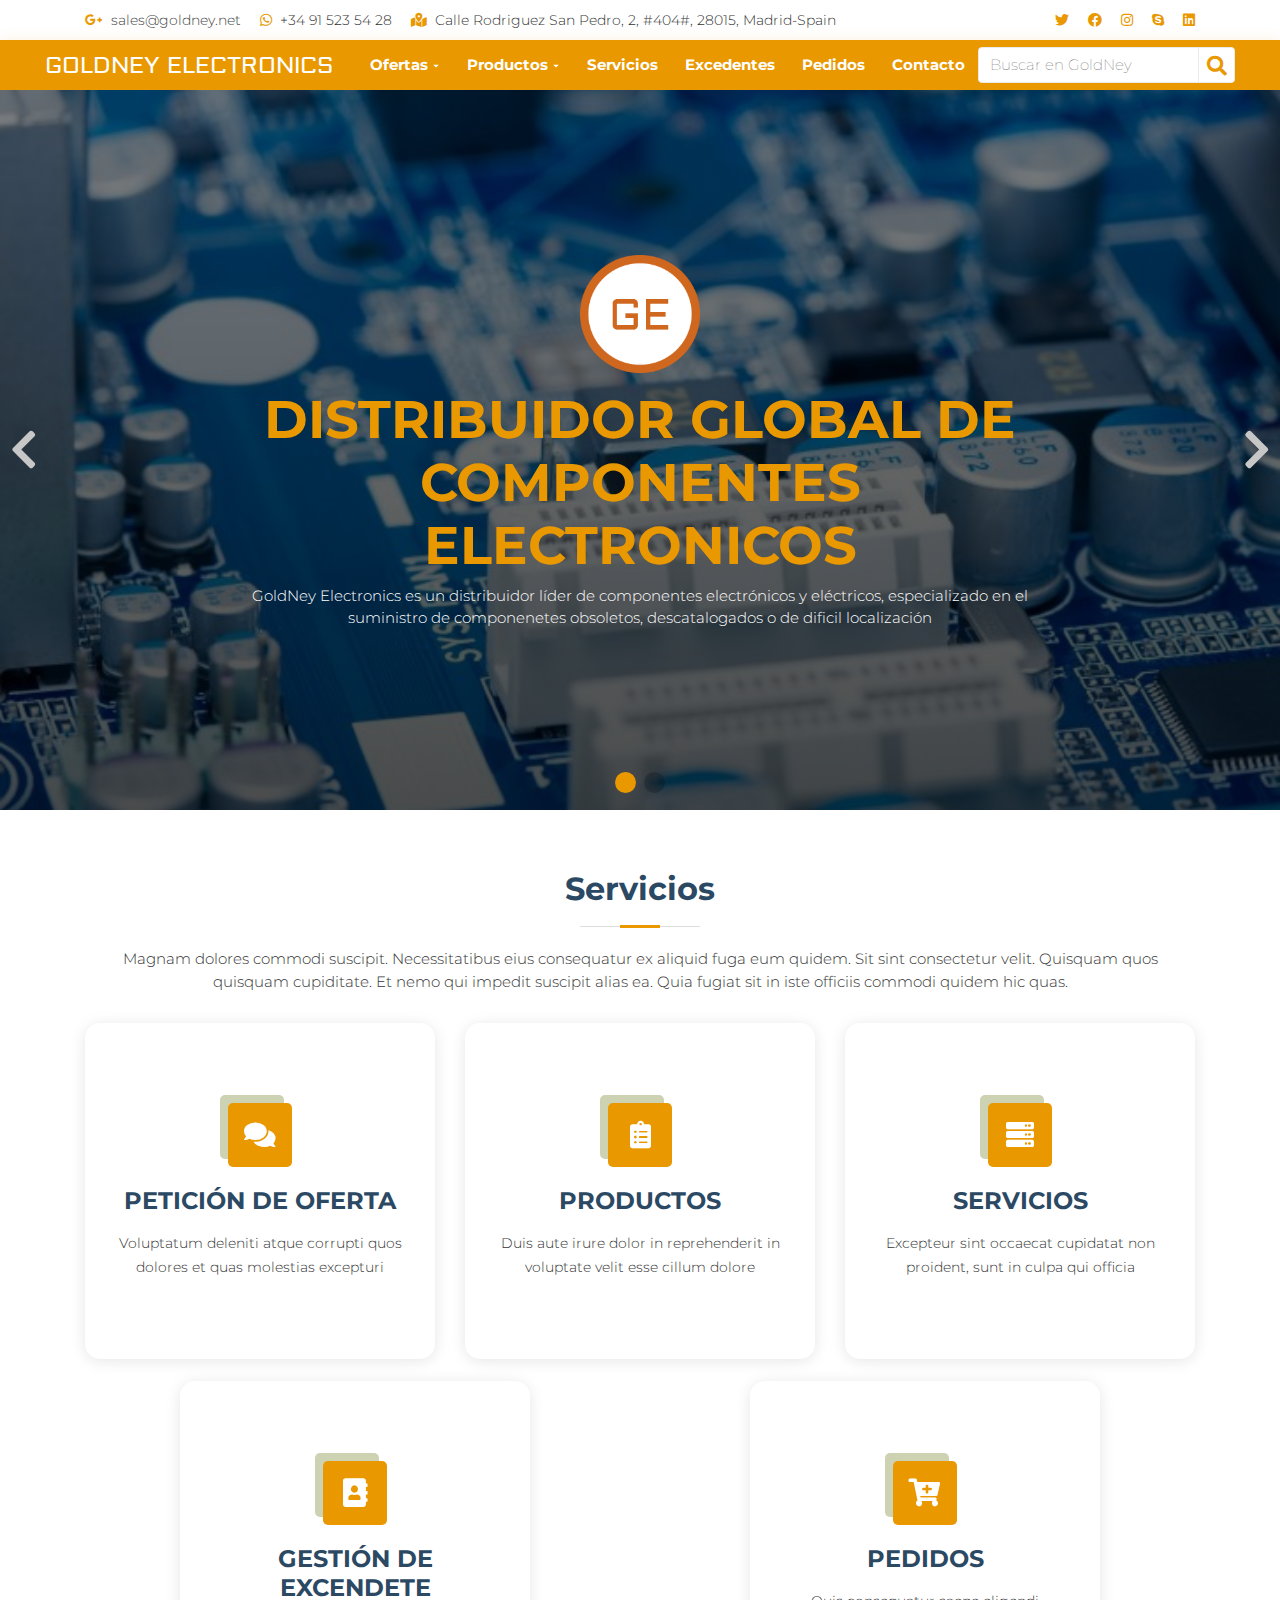
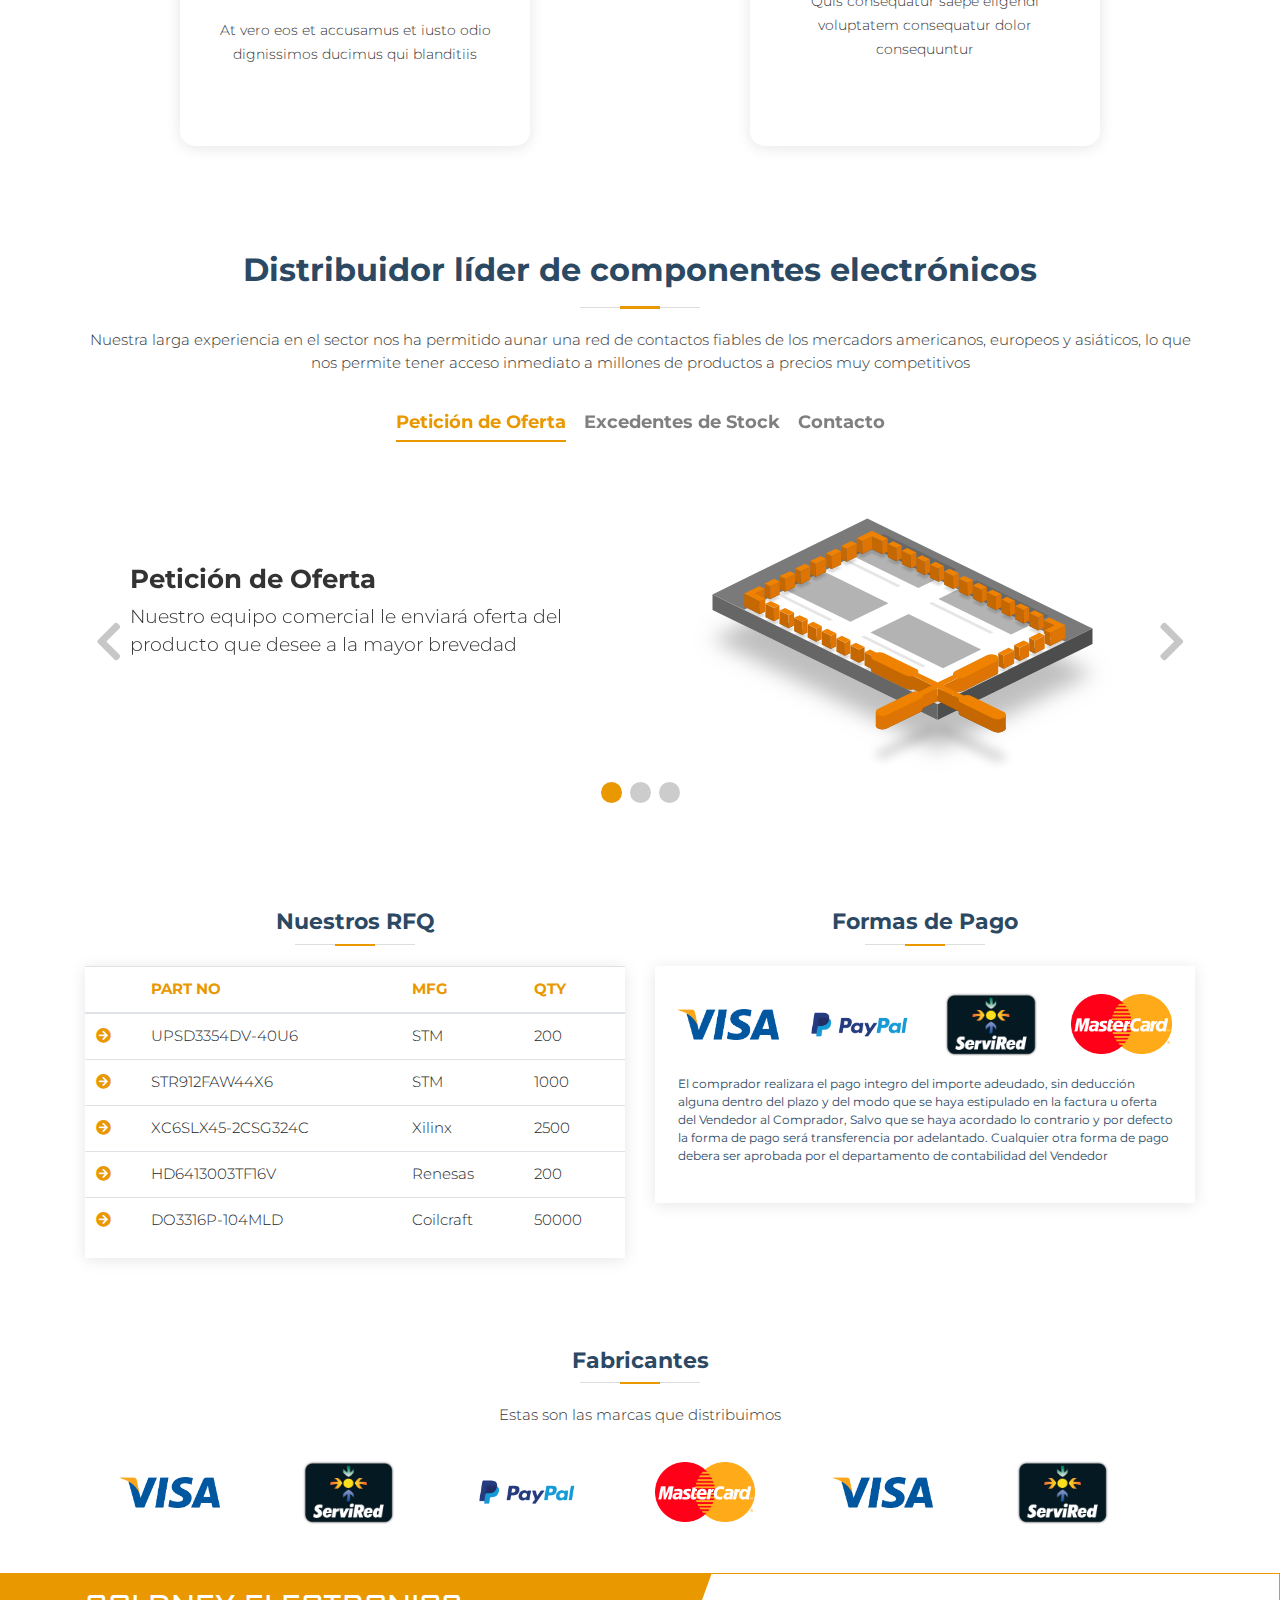
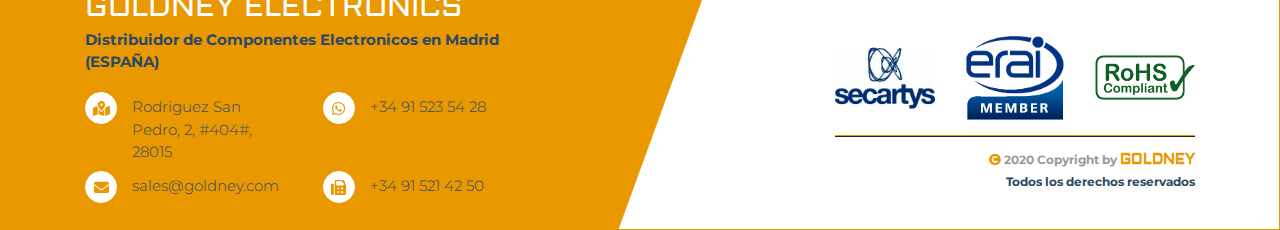
==== commit aa25abe5: "arreglos de diseño" ====
--- a/index.html
+++ b/index.html
@@ -75,7 +75,7 @@
                     <ul class="navbar-nav mx-auto">
                         <li class="nav-item dropdown active">
                             <span class="nav-link dropdown-toggle" id="item-menu-products" data-toggle="dropdown"
-                                aria-haspopup="true" aria-expanded="false">Oferrtas</span>
+                                aria-haspopup="true" aria-expanded="false">Ofertas</span>
 
                             <div class="dropdown-menu" aria-labelledby="item-menu-products">
                                 <a class="dropdown-item" href="#">
@@ -504,7 +504,7 @@
             <div class="container-fluid px-3 px-md-5">
                 <div class="row justify-content-center align-items-center px-3 px-lg-5">
                     <div class="section-title2 text-center ">
-                        <h3>Formas de Pago</h3>
+                        <h3>Fabricantes</h3>
                         <p class="pb-3">Estas son las marcas que distribuimos</p>
                     </div>
                     <div class="swiper-container patrocinadores " id="swiper-container">
@@ -594,7 +594,7 @@
                                             </div>
                                             <!-- fa-fw alinea los iconos -->
                                             <div class="detalle mt-1">
-                                                <span class="font-weight-bold text-secondary">Rodriguez San Pedro, 2,
+                                                <span class=" text-secondary">Rodriguez San Pedro, 2,
                                                     #404#, 28015
                                                 </span>
                                             </div>
@@ -607,7 +607,7 @@
                                             </div>
                                             <div class="detalle mt-1">
 
-                                                <span class="font-weight-bold text-secondary">+34 91 523 54 28</span>
+                                                <span class=" text-secondary">+34 91 523 54 28</span>
                                             </div>
 
                                         </li>
@@ -619,7 +619,7 @@
                                             </div>
                                             <div class="detalle mt-1">
 
-                                                <span class="font-weight-bold text-secondary">sales@goldney.com</span>
+                                                <span class=" text-secondary">sales@goldney.com</span>
                                             </div>
 
                                         </li>
@@ -629,7 +629,7 @@
                                             </div>
                                             <div class="detalle mt-1">
 
-                                                <span class="font-weight-bold text-secondary">+34 91 521 42 50</span>
+                                                <span class=" text-secondary">+34 91 521 42 50</span>
                                             </div>
 
                                         </li>
--- a/css/estilos.css
+++ b/css/estilos.css
@@ -272,7 +272,8 @@
   display: block; }
 
 .derechosAutor {
-  color: #2c4964; }
+  color: #2c4964;
+  font-weight: bold; }
 
 .bg-footer {
   background-color: white;
@@ -589,4 +590,31 @@
 .patrocinadores img {
   width: 100px; }
 
+.btn-iconos:hover,
+.btn-iconos:focus {
+  background: none; }
+
+button:focus {
+  outline: none !important; }
+
+.mburger:hover {
+  background: none !important; }
+
+.swiper-button-prev:focus,
+.swiper-button-next:focus {
+  outline: none !important; }
+
+@media (max-width: 500px) {
+  .mm-navbars_top,
+  .mm-panels {
+    width: 80%; } }
+@media (max-width: 420px) {
+  .mm-navbars_top,
+  .mm-panels {
+    width: 70%; } }
+@media (max-width: 350px) {
+  .mm-navbars_top,
+  .mm-panels {
+    width: 60%; } }
+
 /*# sourceMappingURL=estilos.css.map */
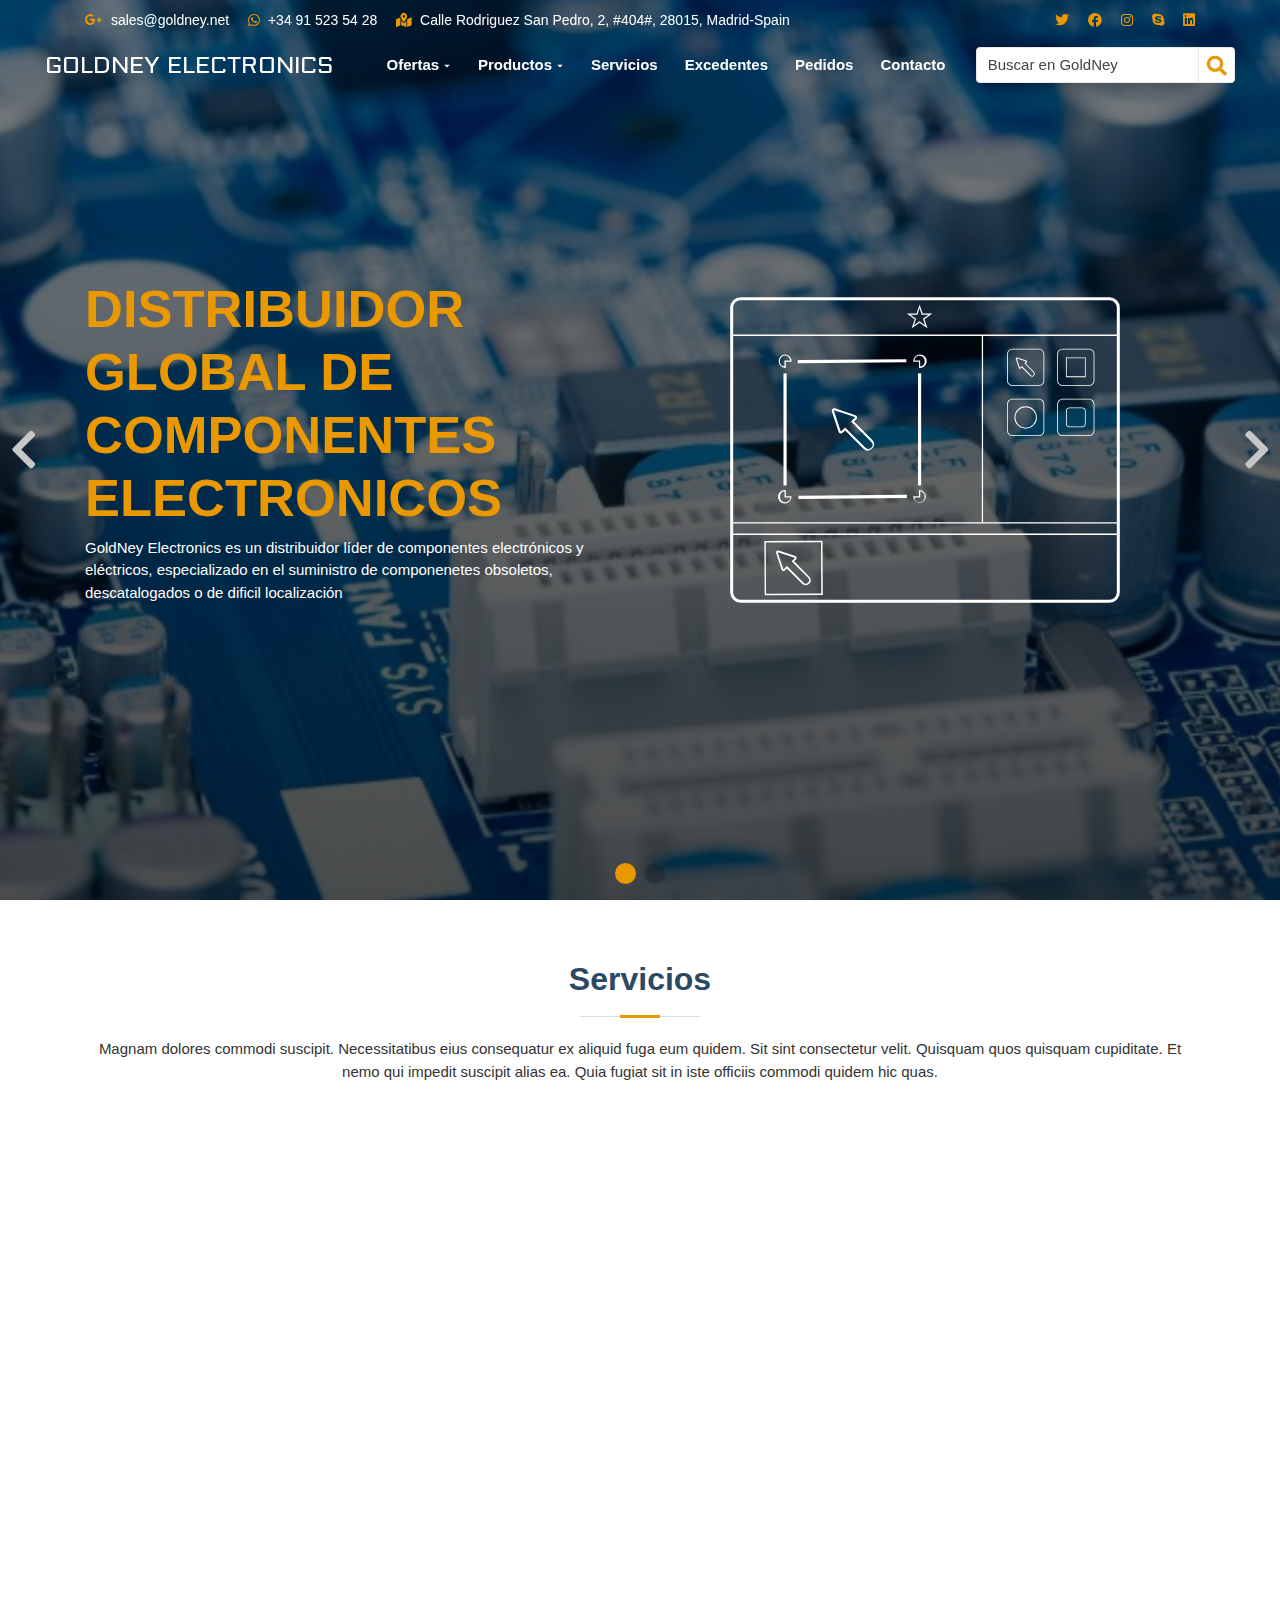
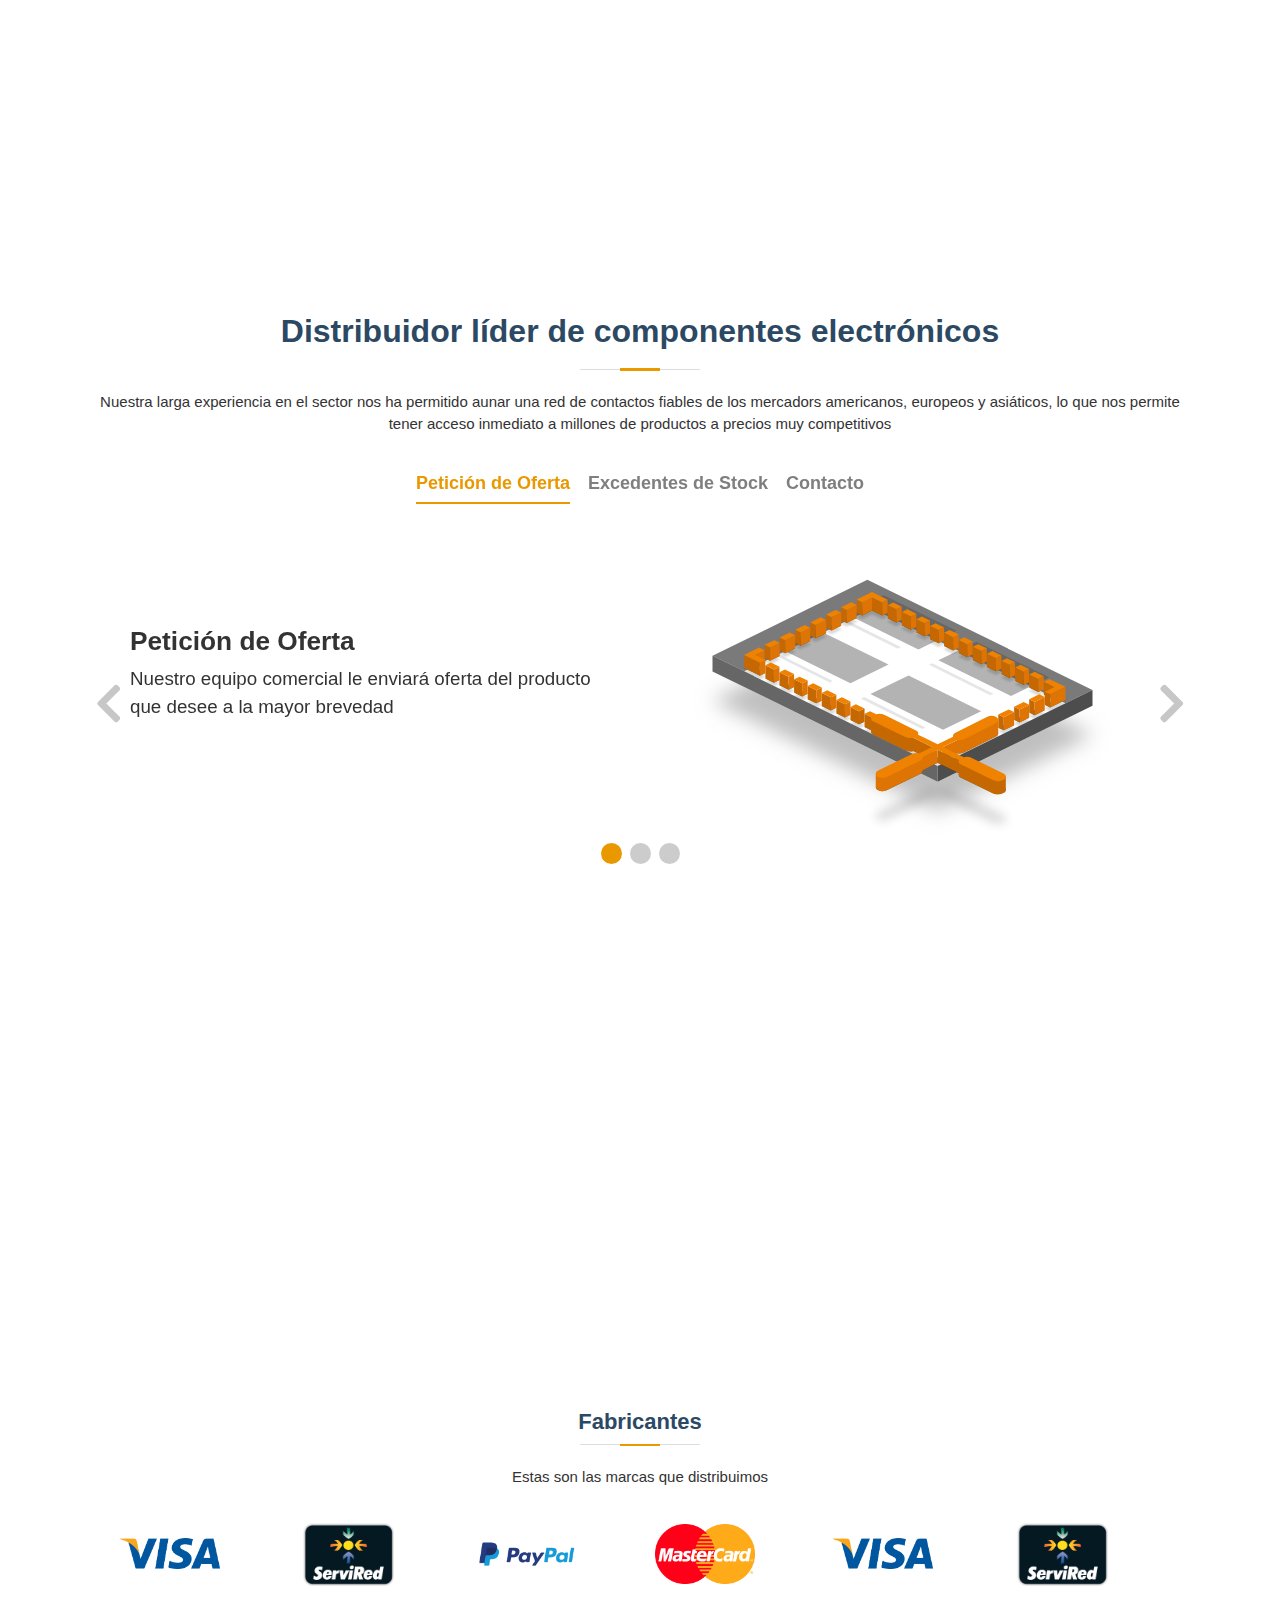
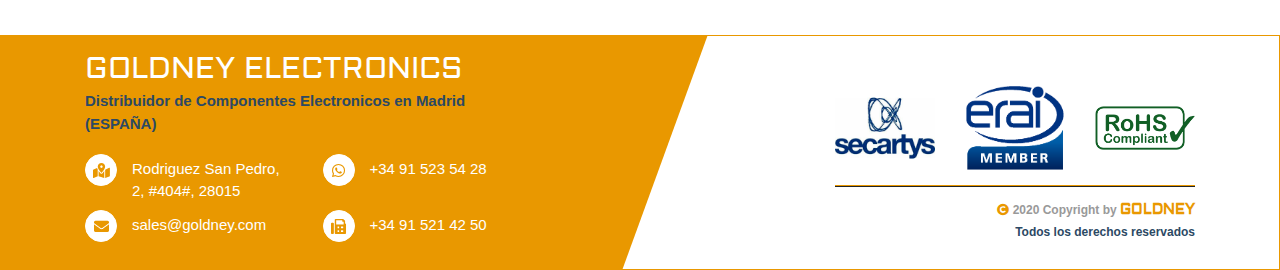
==== commit 5b38aefc: "arreglos de diseño y animaciones" ====
--- a/index.html
+++ b/index.html
@@ -23,6 +23,11 @@
     <!-- Cargando "Mburger" -->
     <link rel="stylesheet" href="libs/mburger/dist/mburger.css">
 
+    <link rel="stylesheet" href="css/animate.css">
+
+
+    <link rel="stylesheet" href="css/aos.css">
+
     <!-- Cargando "Swiper.js" -->
     <link rel="stylesheet" href="libs/swiper/package/css/swiper.min.css">
 
@@ -37,189 +42,204 @@
 <body>
     <div id="my-page">
 
-        <div id="topbar" class="d-none d-lg-flex align-items-center ">
-            <div class="container d-flex">
-                <div class="contact-info mr-auto">
-                    <i class="fab fa-google-plus-g"></i> <a href="#">sales@goldney.net</a>
-                    <i class="fab fa-whatsapp"></i> +34 91 523 54 28
-                    <i class="fa fa-map-marked-alt"></i> Calle Rodriguez San Pedro, 2, #404#, 28015, Madrid-Spain
-                </div>
-                <div class="social-links">
-                    <a href="#" class="twitter"><i class="fab fa-twitter"></i></a>
-                    <a href="#" class="facebook"><i class="fab fa-facebook"></i></a>
-                    <a href="#" class="instagram"><i class="fab fa-instagram"></i></a>
-                    <a href="#" class="skype"><i class="fab fa-skype"></i></a>
-                    <a href="#" class="linkedin"><i class="fab fa-linkedin"></i></i></a>
-                </div>
-            </div>
-        </div>
-        <!-- Seccion #navegacion -->
-        <nav class="navbar navbar-expand-lg navbar-dark py-0 px-0 " id="navegacion">
-            <div class="container-fluid align-items-stretch flex-nowrap px-0 px-lg-3 px-xl-5">
-
-                <button class="navbar-toggler collapsed mburger mburger--spin" type="button" data-toggle="collapse"
-                    data-target="#menu-principal" aria-controls="menu-prncipal" aria-expanded="false"
-                    aria-label="Toggle navigation">
-                    <b></b>
-                    <b></b>
-                    <b></b>
-
-                </button>
-
-                <a class="navbar-brand align-self-center" href="#">
-                    <span class="h4 align-middle text-white" style="font-family: 'Aldrich', sans-serif;">GOLDNEY
-                        ELECTRONICS</span>
-                </a>
-
-                <div class="navbar-collapse collapse" id="menu-principal">
-                    <ul class="navbar-nav mx-auto">
-                        <li class="nav-item dropdown active">
-                            <span class="nav-link dropdown-toggle" id="item-menu-products" data-toggle="dropdown"
-                                aria-haspopup="true" aria-expanded="false">Ofertas</span>
-
-                            <div class="dropdown-menu" aria-labelledby="item-menu-products">
-                                <a class="dropdown-item" href="#">
-                                    Snagit
-                                    <i class="fab fa-windows text-dark d-none d-lg-inline "></i>
-                                    <i class="fab fa-apple text-dark d-none d-lg-inline "></i>
-                                    <p
-                                        class="text-muted small font-weight-light border-bottom pb-2 mb-1 d-none d-lg-block">
-                                        Screen Capture & Screen Recorder
-
-                                    </p>
-
-                                </a>
-
-                                <a class="dropdown-item" href="#">
-                                    Camtasia
-                                    <i class="fab fa-windows text-dark d-none d-lg-inline"></i>
-                                    <i class="fab fa-apple text-dark d-none d-lg-inline"></i>
-                                    <p
-                                        class="text-muted small font-weight-light border-bottom pb-2 mb-1 d-none d-lg-block">
-                                        Screen Recorder & Video Editor
-
-                                    </p>
-
-                                </a>
-
-                                <a class="dropdown-item" href="#">
-                                    ScreenCast
-                                    <i class="fab fa-windows text-dark d-none d-lg-inline"></i>
-                                    <i class="fab fa-apple text-dark d-none d-lg-inline"></i>
-                                    <p
-                                        class="text-muted small font-weight-light border-bottom pb-2 mb-1 d-none d-lg-block">
-                                        Video & Content Hosting
-                                    </p>
-
-
-                                </a>
-                            </div>
-                        </li>
-
-                        <li class="nav-item dropdown">
-                            <span class="nav-link dropdown-toggle" id="item-menu-solutions" data-toggle="dropdown"
-                                aria-haspopup="true" aria-expanded="false">Productos</span>
-
-                            <div class="dropdown-menu" aria-labelledby="item-menu-solutions">
-                                <a class="dropdown-item" href="#">
-                                    Businness
-                                    <p
-                                        class="text-muted small font-weight-light border-bottom pb-2 mb-1 d-none d-lg-block">
-                                        Small business and enterprise
-
-                                    </p>
-
-                                </a>
-                                <a class="dropdown-item" href="#">
-                                    Education
-
-                                    <p
-                                        class="text-muted small font-weight-light border-bottom pb-2 mb-1 d-none d-lg-block">
-                                        Higher education solution
-
-                                    </p>
-                                </a>
-                            </div>
-                        </li>
-                        <li class="nav-item">
-                            <a class="nav-link" href="#">Servicios</a>
-                        </li>
-                        <li class="nav-item">
-                            <a class="nav-link" href="#">Excedentes</a>
-                        </li>
-                        <li class="nav-item">
-                            <a class="nav-link" href="#">Pedidos</a>
-                        </li>
-                        <li class="nav-item">
-                            <a class="nav-link" href="#">Contacto</a>
-                        </li>
-                    </ul>
-                </div>
-
-                <div data-juggler-target="caja-buscar" data-juggler-media-query="(min-width: 1200px)"></div>
-
-                <!-- <a href="#" class="btn-iconos d-none d-lg-flex align-items-lg-center px-lg-3 ">
-                    <i class="fas fa-phone-alt fa-lg"></i>
-                </a> -->
-                <!-- <div class="dropdown boton-carrito ml-auto">
-                    <button class="btn-iconos dropdown-toggle h-100" type="button" id="menu-carrito"
-                        data-toggle="dropdown" aria-haspopup="true" aria-expanded="false">
-                        <i class="fas fa-shopping-cart fa-lg"></i>
-                    </button>
-                    <div class="dropdown-menu dropdown-menu-right" aria-labelledby="menu-carrito">
-                        <span class="dropdown-item-text text-nowrap"> Your cart is empty</span>
-                    </div>
-                </div> .fin de .boton-carrito -->
-
-
-
-                <button class="btn-iconos btn-buscar px-3 d-xl-none pt-1" type="button" data-toggle="collapse"
-                    data-target="#formulario-buscar" aria-expanded="false" aria-controls="formulario-buscar">
-
-                    <i class="fas fa-search fa-lg fa-fw"></i>
-                    <i class="fas fa-times fa-lg fa-fw"></i>
-
-                </button>
-                <!-- <a href="#" class="btn btn-outline-light d-none d-lg-block align-self-lg-center ml-lg-2 px-xl-3">Sign
-                    in</a> -->
-
-            </div>
-        </nav>
-
-        <form class="collapse d-xl-flex align-items-xl-center mr-xl-0" id="formulario-buscar"
-            data-juggler-source="caja-buscar">
-
-            <div class="input-group p-3 p-xl-0">
-                <input type="text" name="campo-buscar" class="form-control campo-buscar"
-                    placeholder="Buscar en GoldNey">
-                <div class="input-group-append">
-                    <button class="btn btn-primary boton-buscar  py-0 px-4 px-xl-2" type="button">
-                        <i class="fas fa-search fa-lg pt-2"></i>
-                    </button>
-                </div>
-            </div>
-
-        </form>
-
-        <section id="animacion" class="swiper-container" style="height: 80vh;">
+
+
+        <section id="animacion" class="swiper-container" style="height: 100vh;">
+
+            <header id="presentacion" class="fixed-top">
+                <div id="topbar" class="d-none d-lg-flex align-items-center" style="background: transparent;">
+                    <div class="container d-flex">
+                        <div class="contact-info mr-auto text-white">
+                            <i class="fab fa-google-plus-g"></i> sales@goldney.net
+                            <i class="fab fa-whatsapp"></i> +34 91 523 54 28
+                            <i class="fa fa-map-marked-alt"></i> Calle Rodriguez San Pedro, 2, #404#, 28015,
+                            Madrid-Spain
+                        </div>
+                        <div class="social-links">
+                            <a href="#" class="twitter"><i class="fab fa-twitter"></i></a>
+                            <a href="#" class="facebook"><i class="fab fa-facebook"></i></a>
+                            <a href="#" class="instagram"><i class="fab fa-instagram"></i></a>
+                            <a href="#" class="skype"><i class="fab fa-skype"></i></a>
+                            <a href="#" class="linkedin"><i class="fab fa-linkedin"></i></i></a>
+                        </div>
+                    </div>
+                </div>
+                <!-- Seccion #navegacion -->
+                <nav class="navbar navbar-expand-lg navbar-dark py-0 px-0" id="navegacion">
+                    <div class="container-fluid align-items-stretch flex-nowrap px-0 px-lg-5 px-xl-5">
+
+                        <button class="navbar-toggler collapsed mburger mburger--spin" type="button"
+                            data-toggle="collapse" data-target="#menu-principal" aria-controls="menu-prncipal"
+                            aria-expanded="false" aria-label="Toggle navigation">
+                            <b></b>
+                            <b></b>
+                            <b></b>
+
+                        </button>
+
+                        <a class="navbar-brand align-self-center" href="#">
+                            <span class="h4 align-middle text-white" style="font-family: 'Aldrich', sans-serif;">GOLDNEY
+                                ELECTRONICS</span>
+                        </a>
+
+                        <div class="navbar-collapse collapse" id="menu-principal">
+                            <ul class="navbar-nav mx-auto">
+                                <li class="nav-item dropdown active">
+                                    <span class="nav-link dropdown-toggle" id="item-menu-products"
+                                        data-toggle="dropdown" aria-haspopup="true" aria-expanded="false">Ofertas</span>
+
+                                    <div class="dropdown-menu" aria-labelledby="item-menu-products">
+                                        <a class="dropdown-item" href="#">
+                                            Snagit
+                                            <i class="fab fa-windows text-dark d-none d-lg-inline "></i>
+                                            <i class="fab fa-apple text-dark d-none d-lg-inline "></i>
+                                            <p
+                                                class="text-muted small font-weight-light border-bottom pb-2 mb-1 d-none d-lg-block">
+                                                Screen Capture & Screen Recorder
+
+                                            </p>
+
+                                        </a>
+
+                                        <a class="dropdown-item" href="#">
+                                            Camtasia
+                                            <i class="fab fa-windows text-dark d-none d-lg-inline"></i>
+                                            <i class="fab fa-apple text-dark d-none d-lg-inline"></i>
+                                            <p
+                                                class="text-muted small font-weight-light border-bottom pb-2 mb-1 d-none d-lg-block">
+                                                Screen Recorder & Video Editor
+
+                                            </p>
+
+                                        </a>
+
+                                        <a class="dropdown-item" href="#">
+                                            ScreenCast
+                                            <i class="fab fa-windows text-dark d-none d-lg-inline"></i>
+                                            <i class="fab fa-apple text-dark d-none d-lg-inline"></i>
+                                            <p
+                                                class="text-muted small font-weight-light border-bottom pb-2 mb-1 d-none d-lg-block">
+                                                Video & Content Hosting
+                                            </p>
+
+
+                                        </a>
+                                    </div>
+                                </li>
+
+                                <li class="nav-item dropdown">
+                                    <span class="nav-link dropdown-toggle" id="item-menu-solutions"
+                                        data-toggle="dropdown" aria-haspopup="true"
+                                        aria-expanded="false">Productos</span>
+
+                                    <div class="dropdown-menu" aria-labelledby="item-menu-solutions">
+                                        <a class="dropdown-item" href="#">
+                                            Businness
+                                            <p
+                                                class="text-muted small font-weight-light border-bottom pb-2 mb-1 d-none d-lg-block">
+                                                Small business and enterprise
+
+                                            </p>
+
+                                        </a>
+                                        <a class="dropdown-item" href="#">
+                                            Education
+
+                                            <p
+                                                class="text-muted small font-weight-light border-bottom pb-2 mb-1 d-none d-lg-block">
+                                                Higher education solution
+
+                                            </p>
+                                        </a>
+                                    </div>
+                                </li>
+                                <li class="nav-item">
+                                    <a class="nav-link" href="#">Servicios</a>
+                                </li>
+                                <li class="nav-item">
+                                    <a class="nav-link" href="#">Excedentes</a>
+                                </li>
+                                <li class="nav-item">
+                                    <a class="nav-link" href="#">Pedidos</a>
+                                </li>
+                                <li class="nav-item">
+                                    <a class="nav-link" href="#">Contacto</a>
+                                </li>
+                            </ul>
+                        </div>
+
+                        <div data-juggler-target="caja-buscar" data-juggler-media-query="(min-width: 1200px)"></div>
+
+                        <!-- <a href="#" class="btn-iconos d-none d-lg-flex align-items-lg-center px-lg-3 ">
+                            <i class="fas fa-phone-alt fa-lg"></i>
+                        </a> -->
+                        <!-- <div class="dropdown boton-carrito ml-auto">
+                            <button class="btn-iconos dropdown-toggle h-100" type="button" id="menu-carrito"
+                                data-toggle="dropdown" aria-haspopup="true" aria-expanded="false">
+                                <i class="fas fa-shopping-cart fa-lg"></i>
+                            </button>
+                            <div class="dropdown-menu dropdown-menu-right" aria-labelledby="menu-carrito">
+                                <span class="dropdown-item-text text-nowrap"> Your cart is empty</span>
+                            </div>
+                        </div> .fin de .boton-carrito -->
+
+
+
+                        <button class="btn-iconos btn-buscar px-3 d-xl-none pt-1" type="button" data-toggle="collapse"
+                            data-target="#formulario-buscar" aria-expanded="false" aria-controls="formulario-buscar">
+
+                            <i class="fas fa-search fa-lg fa-fw"></i>
+                            <i class="fas fa-times fa-lg fa-fw"></i>
+
+                        </button>
+                        <!-- <a href="#" class="btn btn-outline-light d-none d-lg-block align-self-lg-center ml-lg-2 px-xl-3">Sign
+                            in</a> -->
+
+                    </div>
+                </nav>
+
+                <form class="collapse d-xl-flex align-items-xl-center mr-xl-0" id="formulario-buscar"
+                    data-juggler-source="caja-buscar">
+
+                    <div class="input-group p-3 p-xl-0">
+                        <input type="text" name="campo-buscar" class="form-control campo-buscar"
+                            placeholder="Buscar en GoldNey" style="box-shadow: 0px 2px 15px rgba(0, 0, 0, 0.3);">
+                        <div class="input-group-append">
+                            <button class="btn btn-primary boton-buscar  py-0 px-4 px-xl-2" type="button">
+                                <i class="fas fa-search fa-lg pt-2"></i>
+                            </button>
+                        </div>
+                    </div>
+
+                </form>
+            </header>
+
             <div class="swiper-wrapper">
                 <div class="swiper-slide d-flex justify-content-center align-items-center"
                     style="background: linear-gradient(rgba(0,0,0,.5), rgba(0,0,0,.7)),url('images/slide1.jpg') center center / cover">
 
                     <div class="container">
                         <div class="row justify-content-center">
-                            <div class="col-9 tituloContenido text-center">
-                                <img src="images/LOgo.png" alt="logo del sitio" class="img-fluid mb-3" width="120">
-                                <h2 class="display-4 font-weight-bold text-uppercase text-primary text-center">
+                            <div class="col-9 col-lg-6 tituloContenido text-center">
+                                <img src="images/LOgo.png" alt="logo del sitio"
+                                    class="img-fluid mb-3 d-block d-lg-none text-center mx-auto" width="100"
+                                    data-aos="fade-down-right">
+                                <h2 class="display-4 font-weight-bold text-uppercase text-primary text-center text-lg-left"
+                                    data-aos="fade-down-right">
                                     Distribuidor Global
                                     de Componentes electronicos
                                 </h2>
-                                <p class="text-white text-center">GoldNey Electronics es un
+                                <p class="text-white text-center text-lg-left" data-aos="fade-up-right">GoldNey
+                                    Electronics es un
                                     distribuidor líder de
                                     componentes electrónicos y
                                     eléctricos, especializado en el suministro de componenetes obsoletos, descatalogados
                                     o de dificil localización</p>
                             </div>
+                            <div class="d-none d-lg-block col-lg-6">
+                                <img src="images/Snagit-2019-Features-Favorites.svg" alt="" class="img-fluid"
+                                    data-aos="zoom-in-left">
+                            </div>
                         </div>
                     </div>
 
@@ -230,17 +250,22 @@
 
                     <div class="container">
                         <div class="row justify-content-center">
-                            <div class="col-9 tituloContenido">
-                                <h2 class="display-4 font-weight-bold text-uppercase text-primary text-center">
+                            <div class="col-9 col-lg-6 tituloContenido text-left">
+                                <h2 class="display-4 font-weight-bold text-uppercase text-primary text-center text-lg-left"
+                                    data-aos="fade-up-right">
                                     Distribuidor Global
                                     de Componentes electronicos
                                 </h2>
-                                <p class="text-white text-center">GoldNey Electronics es un
+                                <p class="text-white text-center text-lg-left" data-aos="fade-up-right">GoldNey
+                                    Electronics es un
                                     distribuidor líder de
                                     componentes electrónicos y
                                     eléctricos, especializado en el suministro de componenetes obsoletos, descatalogados
                                     o de dificil localización</p>
                             </div>
+                            <div class="d-none d-lg-block col-lg-6">
+                                <img src="images/Snagit-2019-Features-Simplify.svg" alt="" class="img-fluid">
+                            </div>
                         </div>
                     </div>
 
@@ -252,7 +277,6 @@
 
 
         </section>
-
 
         <section id="services" class="services">
             <div class="container">
@@ -269,7 +293,8 @@
                 <div class="row">
 
 
-                    <div class="col-lg-4 col-md-6 d-flex align-items-stretch">
+                    <div class="col-lg-4 col-md-6 d-flex align-items-stretch" data-aos="zoom-in-right"
+                        data-aos-once="true">
                         <div class="icon-box">
                             <div class="icon"><i class="fas fa-comments"></i></div>
                             <h4><a href="">PETICIÓN DE OFERTA</a></h4>
@@ -277,7 +302,8 @@
                         </div>
                     </div>
 
-                    <div class="col-lg-4 col-md-6 d-flex align-items-stretch mt-4 mt-md-0">
+                    <div class="col-lg-4 col-md-6 d-flex align-items-stretch mt-4 mt-md-0" data-aos="zoom-in-up"
+                        data-aos-once="true">
                         <div class="icon-box">
                             <div class="icon"><i class="fas fa-clipboard-list"></i></div>
                             <h4><a href="">PRODUCTOS</a></h4>
@@ -285,7 +311,8 @@
                         </div>
                     </div>
 
-                    <div class="col-lg-4 col-md-6 d-flex align-items-stretch mt-4 mt-lg-0">
+                    <div class="col-lg-4 col-md-6 d-flex align-items-stretch mt-4 mt-lg-0" data-aos="zoom-in-left"
+                        data-aos-once="true">
                         <div class="icon-box">
                             <div class="icon"><i class="fas fa-server"></i></div>
                             <h4><a href="">SERVICIOS</a></h4>
@@ -293,7 +320,8 @@
                         </div>
                     </div>
 
-                    <div class="col-lg-4 col-md-6 d-flex align-items-stretch mt-4 mx-auto">
+                    <div class="col-lg-4 col-md-6 d-flex align-items-stretch mt-4 mx-auto" data-aos="zoom-in-right"
+                        data-aos-once="true">
                         <div class="icon-box">
                             <div class="icon"><i class="fas fa-address-book"></i></div>
                             <h4><a href="">GESTIÓN DE EXCENDETE</a></h4>
@@ -301,7 +329,8 @@
                         </div>
                     </div>
 
-                    <div class="col-lg-4 col-md-6 d-flex align-items-stretch mt-4 mx-auto">
+                    <div class="col-lg-4 col-md-6 d-flex align-items-stretch mt-4 mx-auto" data-aos="zoom-in-left"
+                        data-aos-once="true">
                         <div class="icon-box">
                             <div class="icon"><i class="fas fa-cart-plus"></i></div>
                             <h4><a href="">PEDIDOS</a></h4>
@@ -411,7 +440,7 @@
             <div class="container">
                 <div class="row">
 
-                    <div class="col-md-6">
+                    <div class="col-md-6" data-aos="zoom-in-right" data-aos-once="true">
                         <div class="section-title2 text-center">
                             <h3>Nuestros RFQ</h3>
                         </div>
@@ -466,7 +495,7 @@
                         </div>
                     </div>
 
-                    <div class="col-md-6">
+                    <div class="col-md-6" data-aos="zoom-in-left" data-aos-once="true">
                         <div class="section-title2 text-center pt-5 pt-md-0">
                             <h3>Formas de Pago</h3>
                         </div>
@@ -594,7 +623,7 @@
                                             </div>
                                             <!-- fa-fw alinea los iconos -->
                                             <div class="detalle mt-1">
-                                                <span class=" text-secondary">Rodriguez San Pedro, 2,
+                                                <span class=" text-white">Rodriguez San Pedro, 2,
                                                     #404#, 28015
                                                 </span>
                                             </div>
@@ -607,7 +636,7 @@
                                             </div>
                                             <div class="detalle mt-1">
 
-                                                <span class=" text-secondary">+34 91 523 54 28</span>
+                                                <span class=" text-white">+34 91 523 54 28</span>
                                             </div>
 
                                         </li>
@@ -619,7 +648,7 @@
                                             </div>
                                             <div class="detalle mt-1">
 
-                                                <span class=" text-secondary">sales@goldney.com</span>
+                                                <span class=" text-white">sales@goldney.com</span>
                                             </div>
 
                                         </li>
@@ -629,7 +658,7 @@
                                             </div>
                                             <div class="detalle mt-1">
 
-                                                <span class=" text-secondary">+34 91 521 42 50</span>
+                                                <span class=" text-white">+34 91 521 42 50</span>
                                             </div>
 
                                         </li>
@@ -697,6 +726,8 @@
     <!-- Carga de Juggler.js -->
     <script src="libs/juggler/dist/juggler.min.js"></script>
 
+    <script src="js/aos.js"></script>
+
     <!-- Carga de Swiper.js -->
     <script src="libs/swiper/package/js/swiper.min.js"></script>
 
--- a/css/estilos.css
+++ b/css/estilos.css
@@ -3,7 +3,7 @@
 
 body {
   color: #333;
-  font-family: "Montserrat", sans-serif;
+  font-family: "Arial", sans-serif;
   font-weight: 300; }
 
 .btn {
@@ -106,7 +106,7 @@
   box-shadow: 0 0 0 0.2rem rgba(153, 153, 153, 0.5); }
 
 #navegacion {
-  background: #e99800; }
+  background: transparent; }
   #navegacion .container {
     max-width: 100%; }
   #navegacion .navbar-brand {
@@ -198,7 +198,8 @@
     font-weight: bold; }
 
 .encabezadoFijo {
-  background: #2c4964 !important;
+  background: #e99800 !important;
+  box-shadow: 0px 3px 15px rgba(233, 152, 0, 0.2) !important;
   z-index: 9999; }
 
 .swiper-button-next::after,
@@ -311,7 +312,6 @@
   .navbar-dark .navbar-nav .nav-link:hover,
   .navbar-dark .navbar-nav .nav-link:focus {
     color: rgba(255, 255, 255, 0.95);
-    background: rgba(233, 152, 0, 0.23);
     box-shadow: 0 -3px 0 white inset;
     cursor: pointer; }
 
@@ -383,9 +383,6 @@
 #topbar .social-links a:first-child {
   border-left: 0; }
 
-.navbar {
-  box-shadow: 0px 3px 15px rgba(233, 152, 0, 0.2) !important; }
-
 @media (max-width: 768px) {
   .tituloContenido h2 {
     font-size: 2.5rem; } }
@@ -476,7 +473,7 @@
   padding: 80px 20px;
   box-shadow: 0px 2px 15px rgba(0, 0, 0, 0.1);
   border-radius: 15px;
-  transition: all ease-in-out 0.3s; }
+  transition: all ease-in-out 0.4s; }
 
 .services .icon-box .icon {
   margin: 0 auto;
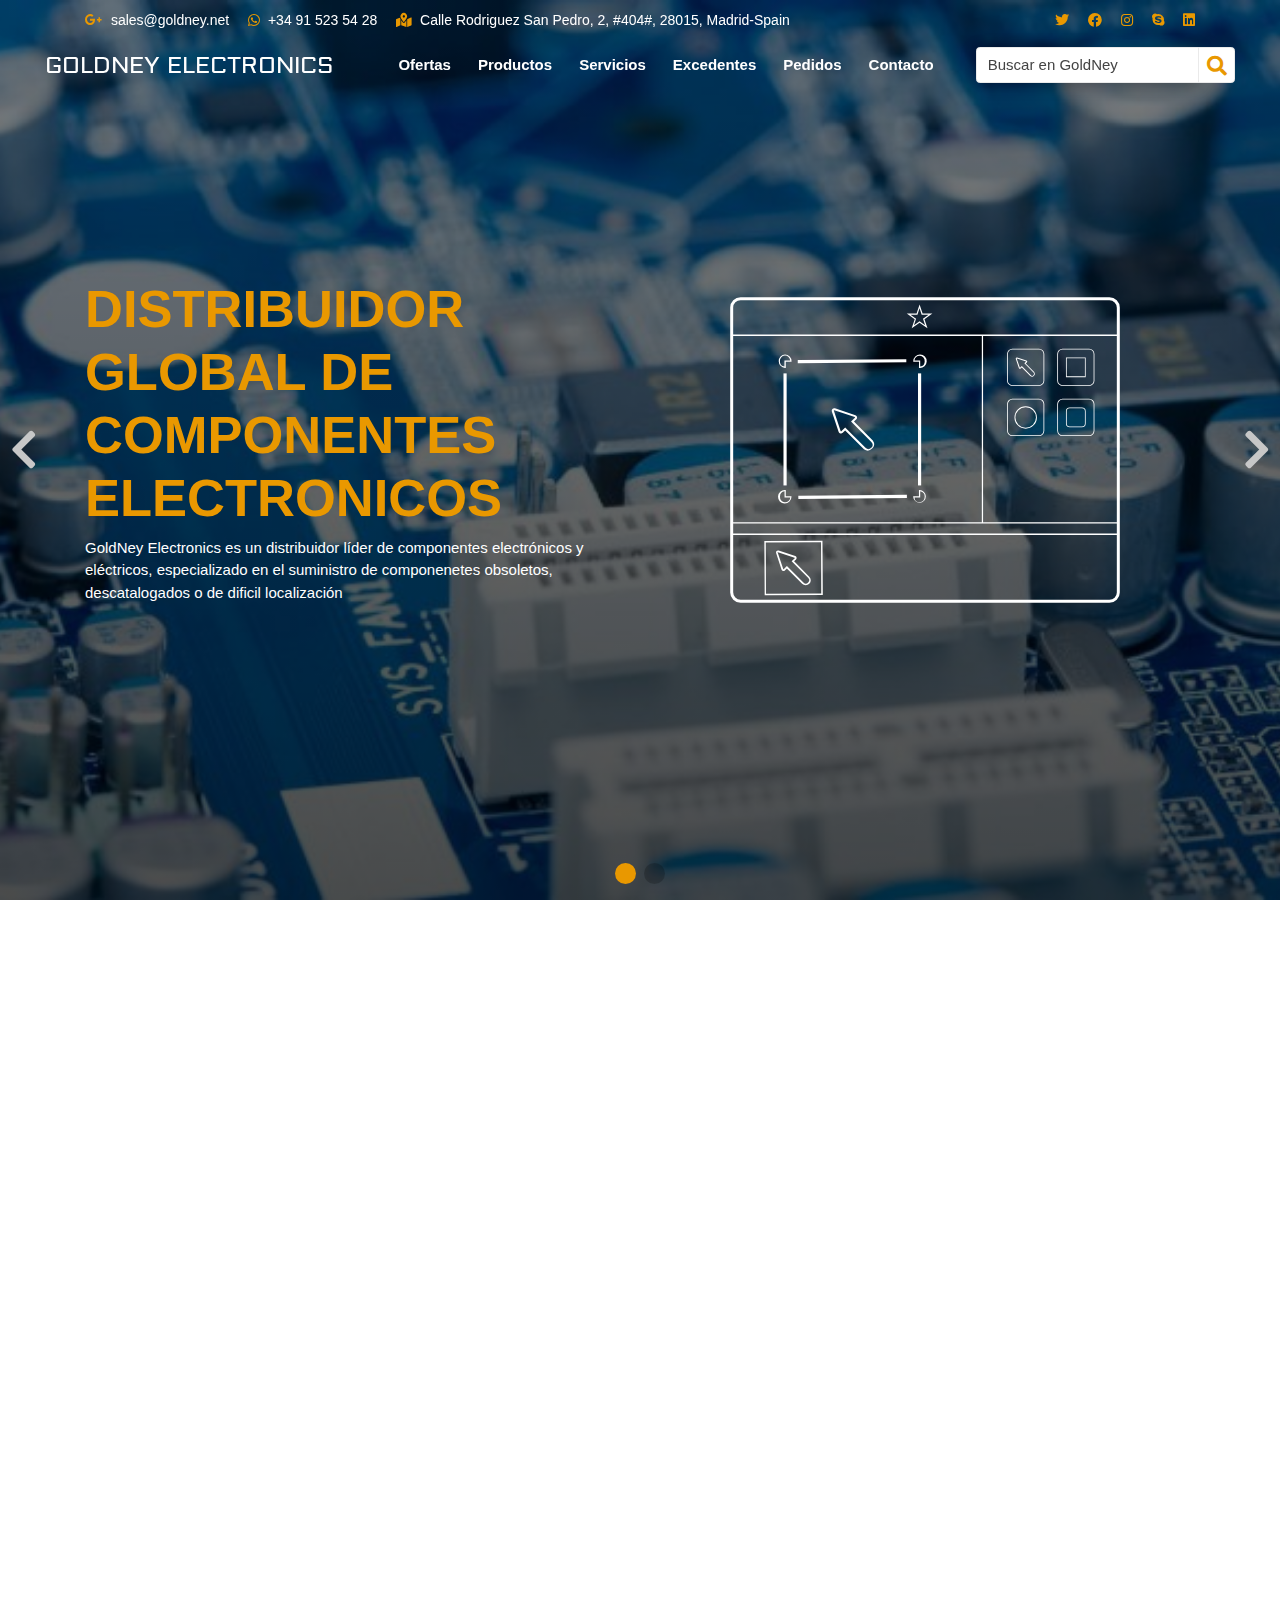
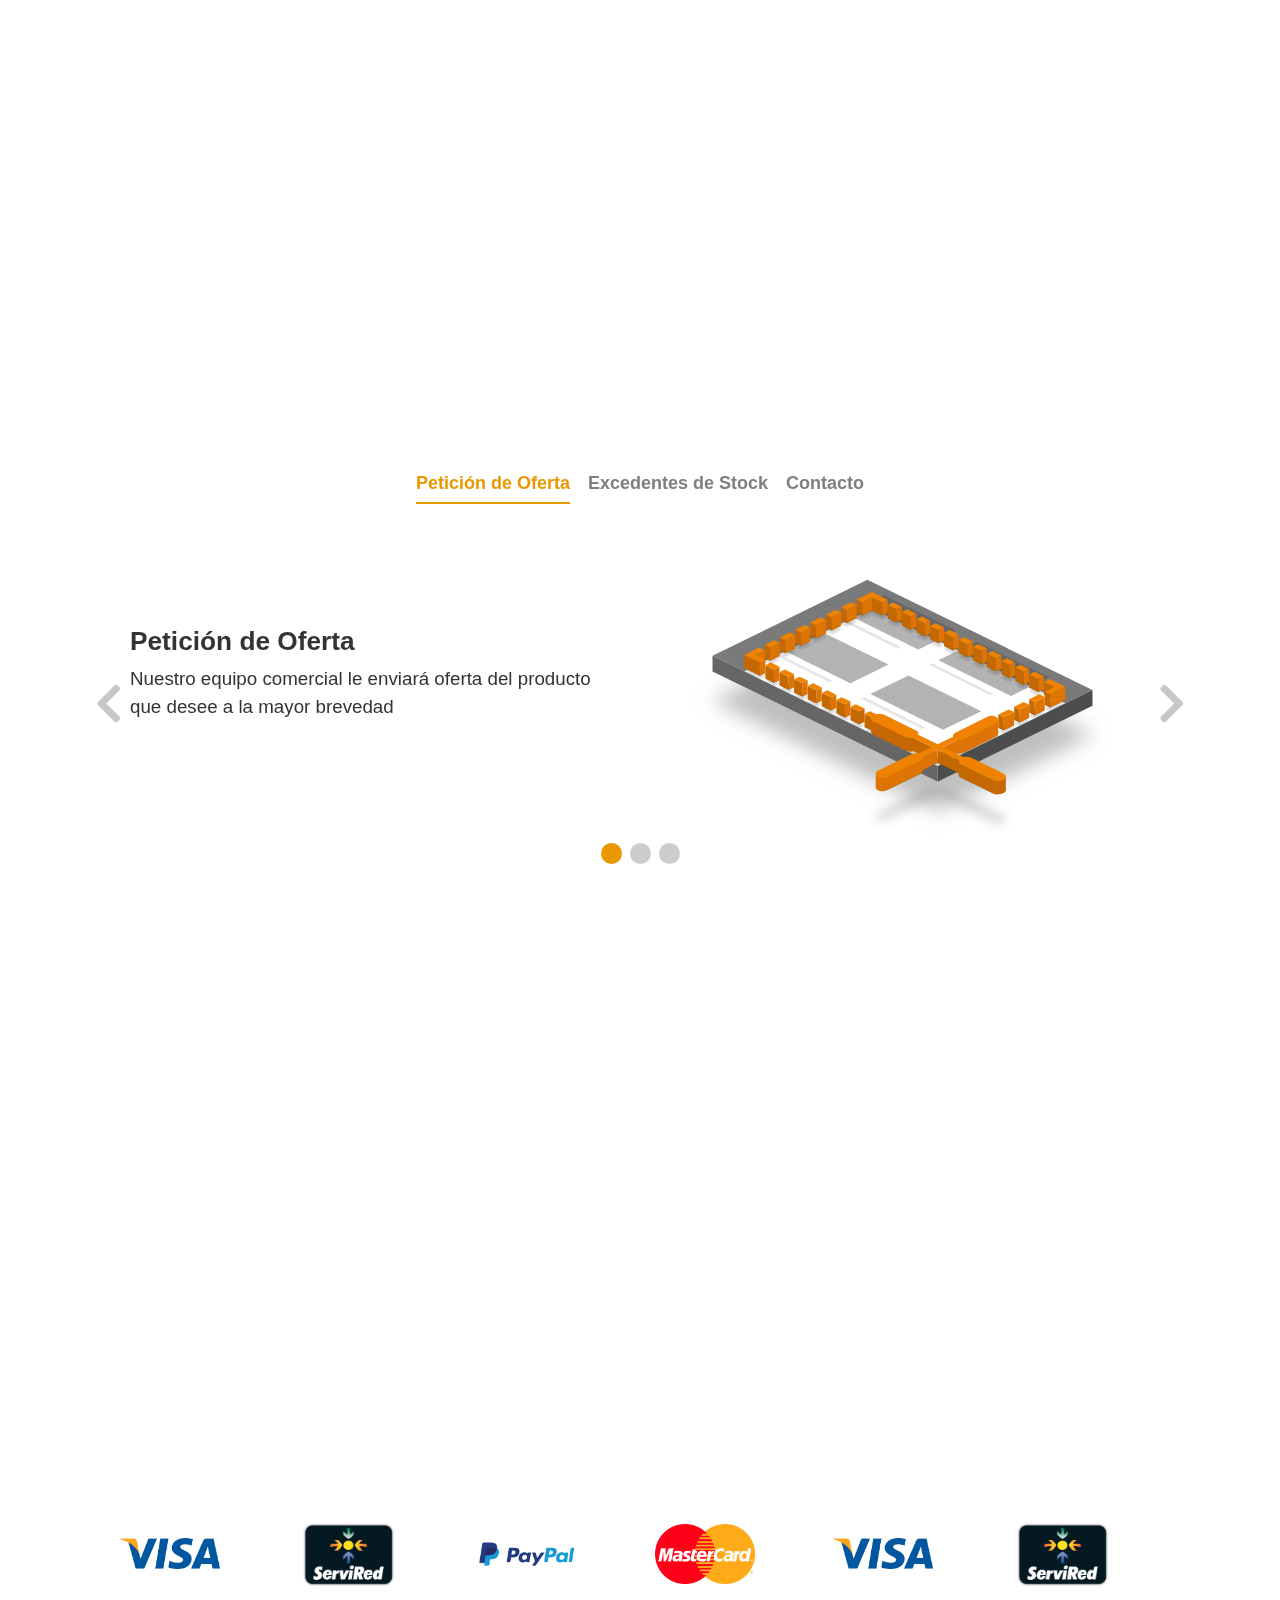
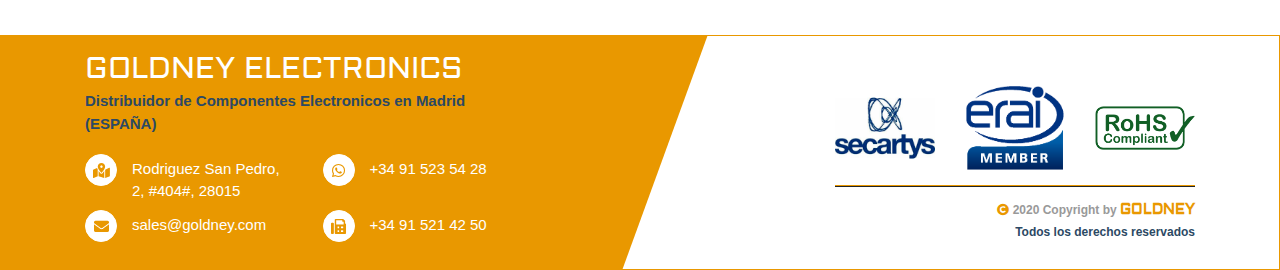
==== commit bf065004: "vista oferta animaciones" ====
--- a/index.html
+++ b/index.html
@@ -77,81 +77,18 @@
 
                         </button>
 
-                        <a class="navbar-brand align-self-center" href="#">
+                        <a class="navbar-brand align-self-center" href="index.html">
                             <span class="h4 align-middle text-white" style="font-family: 'Aldrich', sans-serif;">GOLDNEY
                                 ELECTRONICS</span>
                         </a>
 
                         <div class="navbar-collapse collapse" id="menu-principal">
                             <ul class="navbar-nav mx-auto">
-                                <li class="nav-item dropdown active">
-                                    <span class="nav-link dropdown-toggle" id="item-menu-products"
-                                        data-toggle="dropdown" aria-haspopup="true" aria-expanded="false">Ofertas</span>
-
-                                    <div class="dropdown-menu" aria-labelledby="item-menu-products">
-                                        <a class="dropdown-item" href="#">
-                                            Snagit
-                                            <i class="fab fa-windows text-dark d-none d-lg-inline "></i>
-                                            <i class="fab fa-apple text-dark d-none d-lg-inline "></i>
-                                            <p
-                                                class="text-muted small font-weight-light border-bottom pb-2 mb-1 d-none d-lg-block">
-                                                Screen Capture & Screen Recorder
-
-                                            </p>
-
-                                        </a>
-
-                                        <a class="dropdown-item" href="#">
-                                            Camtasia
-                                            <i class="fab fa-windows text-dark d-none d-lg-inline"></i>
-                                            <i class="fab fa-apple text-dark d-none d-lg-inline"></i>
-                                            <p
-                                                class="text-muted small font-weight-light border-bottom pb-2 mb-1 d-none d-lg-block">
-                                                Screen Recorder & Video Editor
-
-                                            </p>
-
-                                        </a>
-
-                                        <a class="dropdown-item" href="#">
-                                            ScreenCast
-                                            <i class="fab fa-windows text-dark d-none d-lg-inline"></i>
-                                            <i class="fab fa-apple text-dark d-none d-lg-inline"></i>
-                                            <p
-                                                class="text-muted small font-weight-light border-bottom pb-2 mb-1 d-none d-lg-block">
-                                                Video & Content Hosting
-                                            </p>
-
-
-                                        </a>
-                                    </div>
+                                <li class="nav-item">
+                                    <a class="nav-link" href="ofertas.html">Ofertas</a>
                                 </li>
-
-                                <li class="nav-item dropdown">
-                                    <span class="nav-link dropdown-toggle" id="item-menu-solutions"
-                                        data-toggle="dropdown" aria-haspopup="true"
-                                        aria-expanded="false">Productos</span>
-
-                                    <div class="dropdown-menu" aria-labelledby="item-menu-solutions">
-                                        <a class="dropdown-item" href="#">
-                                            Businness
-                                            <p
-                                                class="text-muted small font-weight-light border-bottom pb-2 mb-1 d-none d-lg-block">
-                                                Small business and enterprise
-
-                                            </p>
-
-                                        </a>
-                                        <a class="dropdown-item" href="#">
-                                            Education
-
-                                            <p
-                                                class="text-muted small font-weight-light border-bottom pb-2 mb-1 d-none d-lg-block">
-                                                Higher education solution
-
-                                            </p>
-                                        </a>
-                                    </div>
+                                <li class="nav-item">
+                                    <a class="nav-link" href="#">Productos</a>
                                 </li>
                                 <li class="nav-item">
                                     <a class="nav-link" href="#">Servicios</a>
@@ -281,7 +218,7 @@
         <section id="services" class="services">
             <div class="container">
 
-                <div class="section-title">
+                <div class="section-title" data-aos="zoom-in-up" data-aos-once="true">
                     <h2>Servicios</h2>
                     <p>Magnam dolores commodi suscipit. Necessitatibus eius consequatur ex aliquid fuga eum quidem. Sit
                         sint
@@ -347,7 +284,7 @@
         <section id="slideBeneficios" class="py-5">
             <div class="container">
 
-                <div class="section-title">
+                <div class="section-title" data-aos="zoom-in-up" data-aos-once="true">
                     <h2>Distribuidor líder de componentes electrónicos</h2>
                     <p>Nuestra larga experiencia en el sector nos ha permitido aunar una red de contactos fiables de los
                         mercadors americanos, europeos y asiáticos, lo que nos permite tener acceso inmediato a millones
@@ -532,7 +469,7 @@
         <section id="patrocinadores" class="py-5 px-lg-5">
             <div class="container-fluid px-3 px-md-5">
                 <div class="row justify-content-center align-items-center px-3 px-lg-5">
-                    <div class="section-title2 text-center ">
+                    <div class="section-title2 text-center" data-aos="zoom-in-up" data-aos-once="true">
                         <h3>Fabricantes</h3>
                         <p class="pb-3">Estas son las marcas que distribuimos</p>
                     </div>
--- a/css/estilos.css
+++ b/css/estilos.css
@@ -325,6 +325,9 @@
     transform: translateY(-2px); }
   #menu-principal .dropdown-menu .fa-windows {
     transform: scale(0.8) translateY(1px); } }
+.campo-buscar {
+  background: white !important; }
+
 @media (min-width: 1200px) {
   #navegacion .container {
     max-width: 1140px; }
@@ -613,5 +616,59 @@
   .mm-navbars_top,
   .mm-panels {
     width: 60%; } }
+/*-------------------------------
+Estilos Formulario
+-----------------------------*/
+.form-control {
+  border: none;
+  border-bottom: 1px solid #ced4da;
+  background: no-repeat center bottom, center calc(100% - 1px);
+  background-size: 0 100%, 100% 100%;
+  transition: background 0s ease-out; }
+
+.form-control:focus {
+  border-bottom-color: transparent;
+  background-size: 100% 100%, 100% 100%;
+  transition-duration: 0.3s;
+  box-shadow: none;
+  background-image: linear-gradient(to top, #e99800 2px, rgba(70, 128, 255, 0) 2px), linear-gradient(to top, #ced4da 1px, rgba(206, 212, 218, 0) 1px); }
+
+.form-group {
+  position: relative; }
+
+.form-group .form-control {
+  padding-left: 0;
+  padding-right: 0; }
+
+.form-group .floating-label {
+  position: absolute;
+  top: 11px;
+  left: 0;
+  font-size: 0.875rem;
+  z-index: 1;
+  cursor: text;
+  transition: all 0.3s ease; }
+
+.form-group .floating-label + .form-control {
+  padding-left: 0;
+  padding-right: 0;
+  border-radius: 0; }
+
+.form-group.fill .floating-label {
+  top: -10px;
+  font-size: 0.75rem;
+  color: #e99800; }
+
+.card-auxi {
+  box-shadow: 0px 2px 15px rgba(0, 0, 0, 0.1); }
+
+.btn-circle {
+  width: 40px;
+  height: 40px;
+  padding: 10px 0px;
+  border-radius: 20px;
+  text-align: center;
+  font-size: 15px;
+  line-height: 1.42857; }
 
 /*# sourceMappingURL=estilos.css.map */
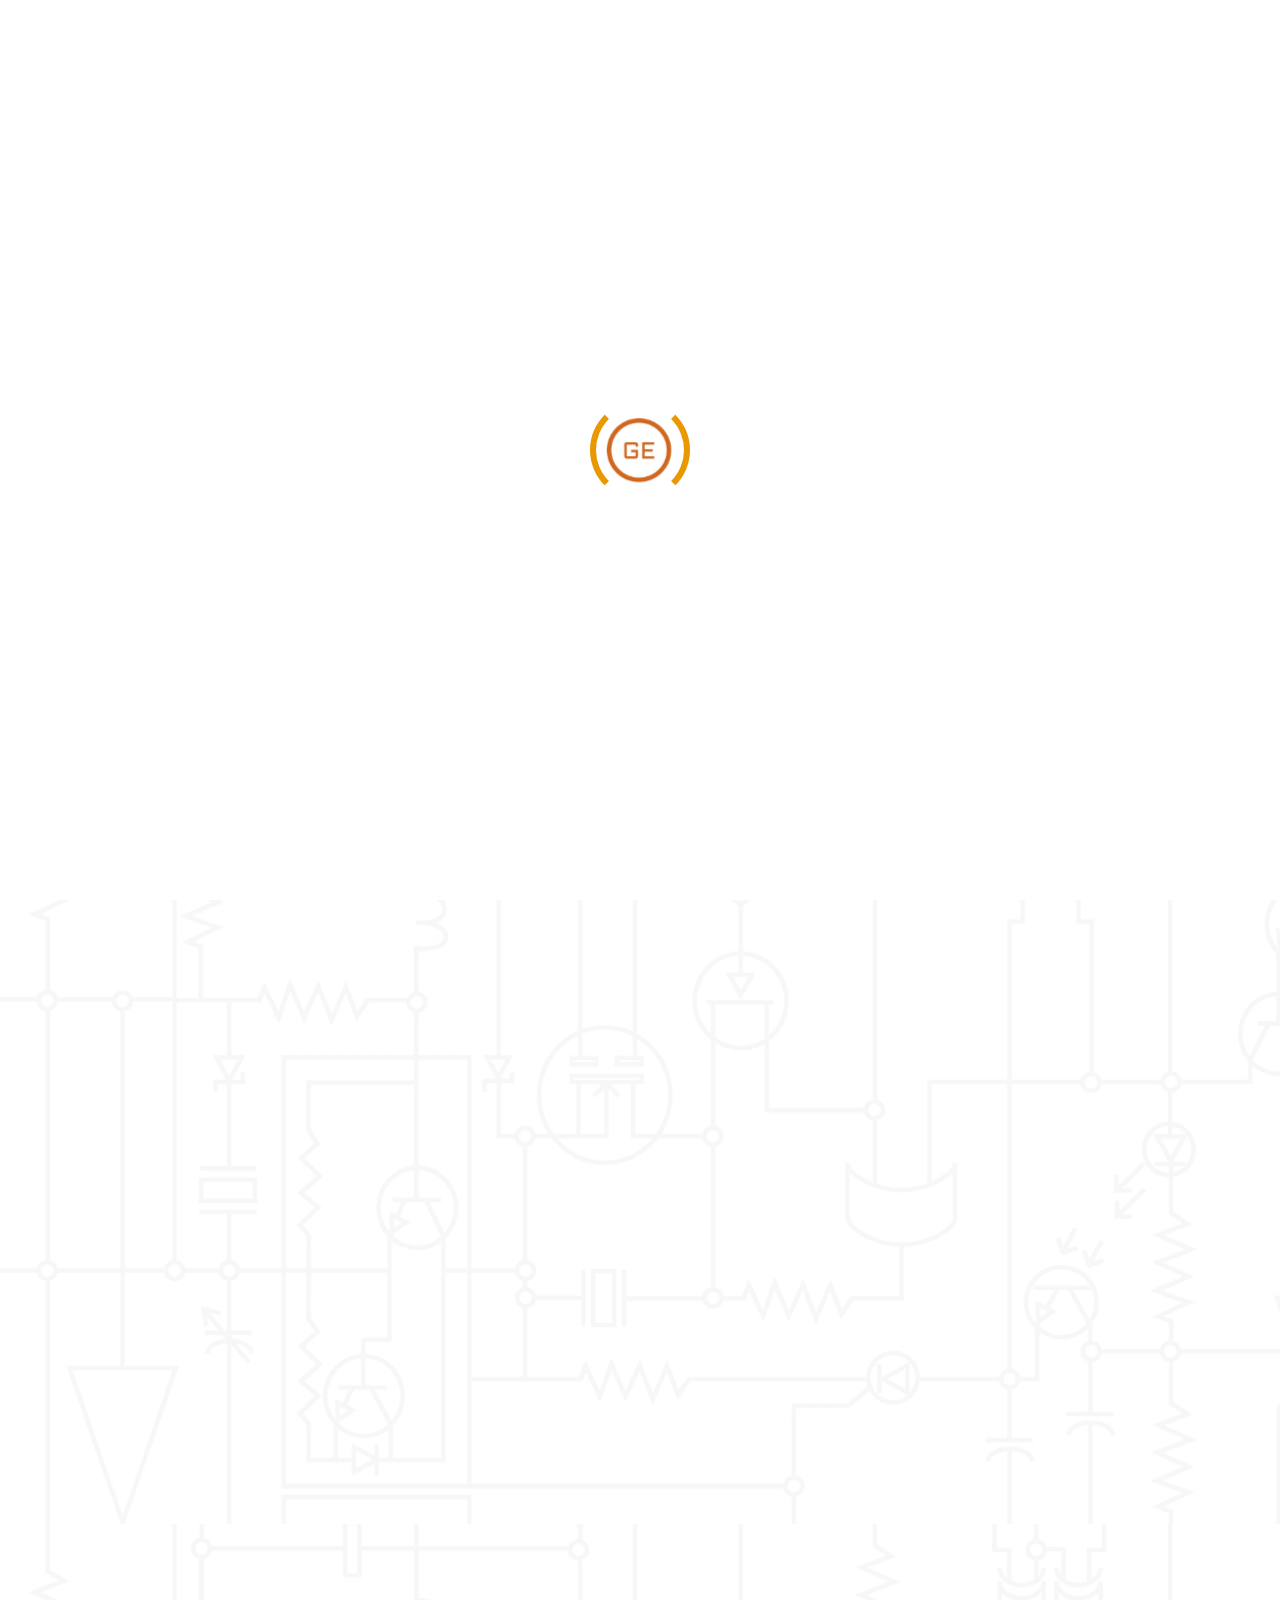
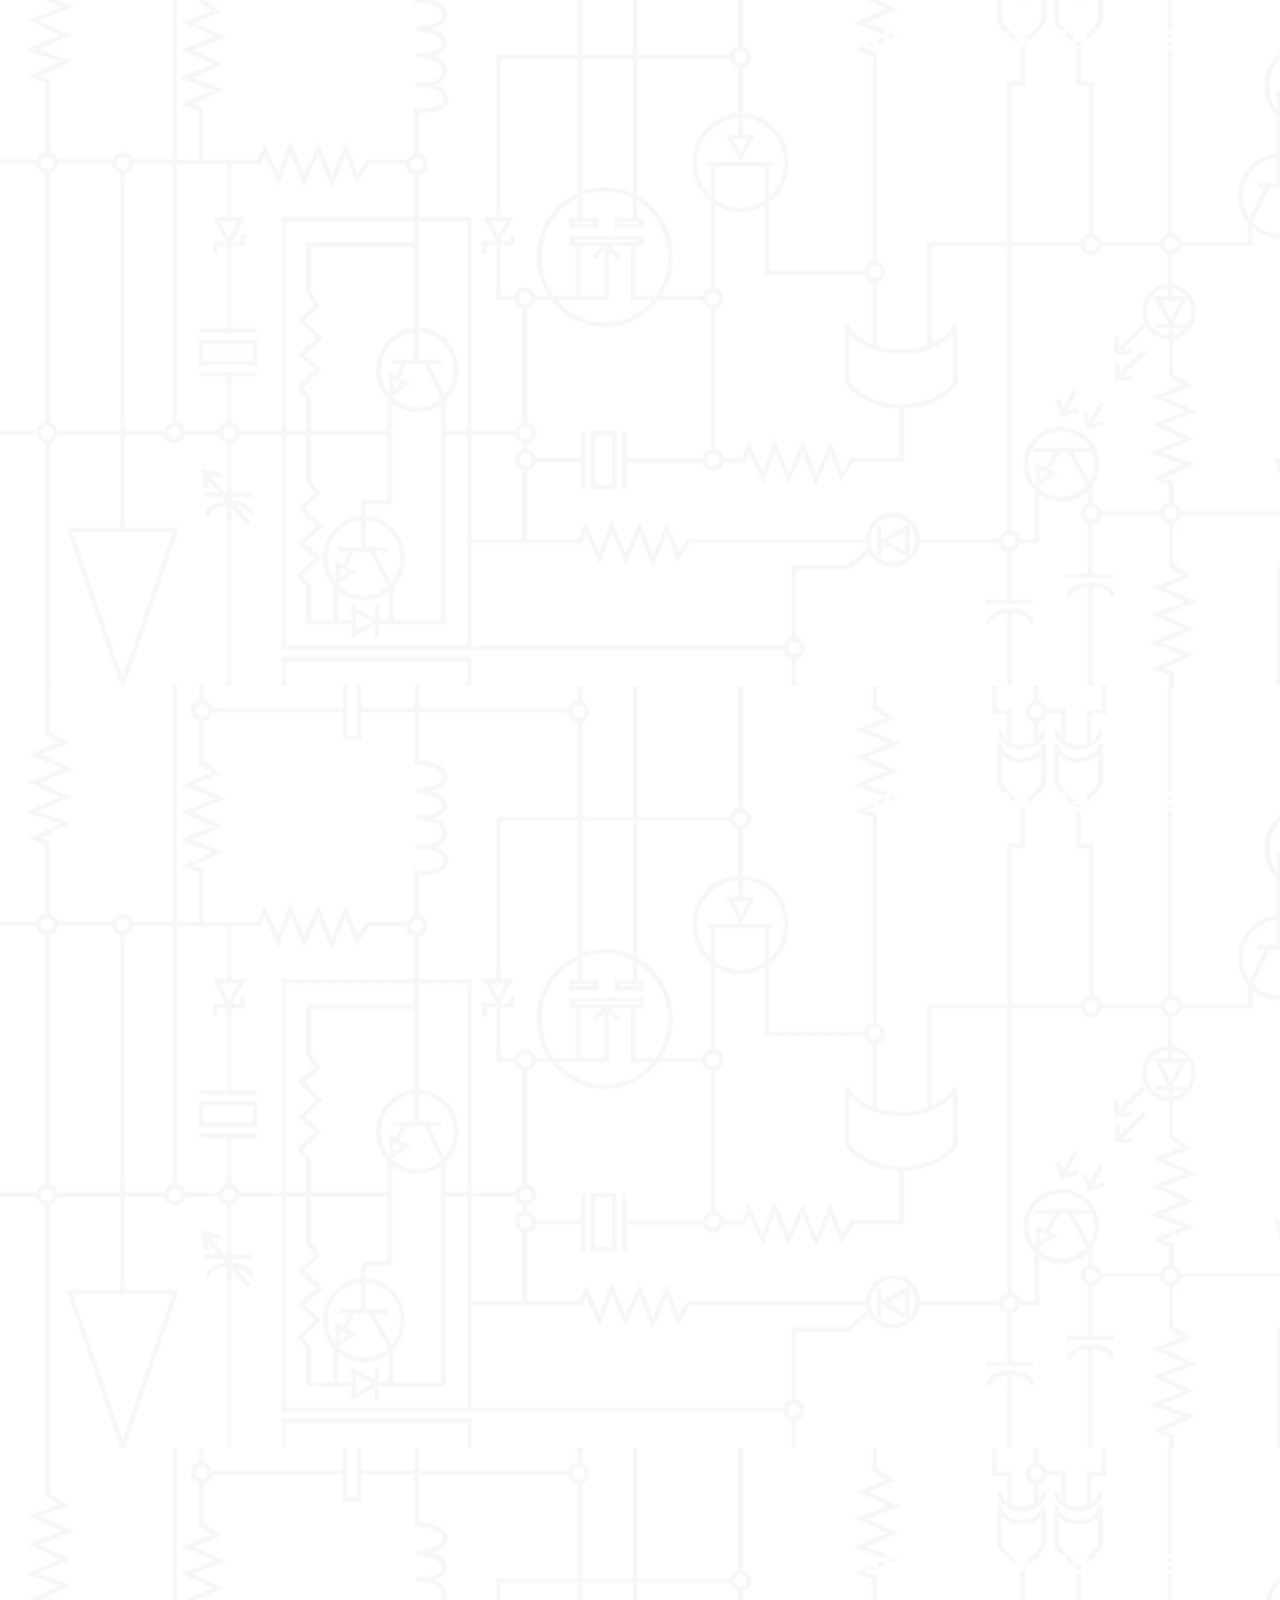
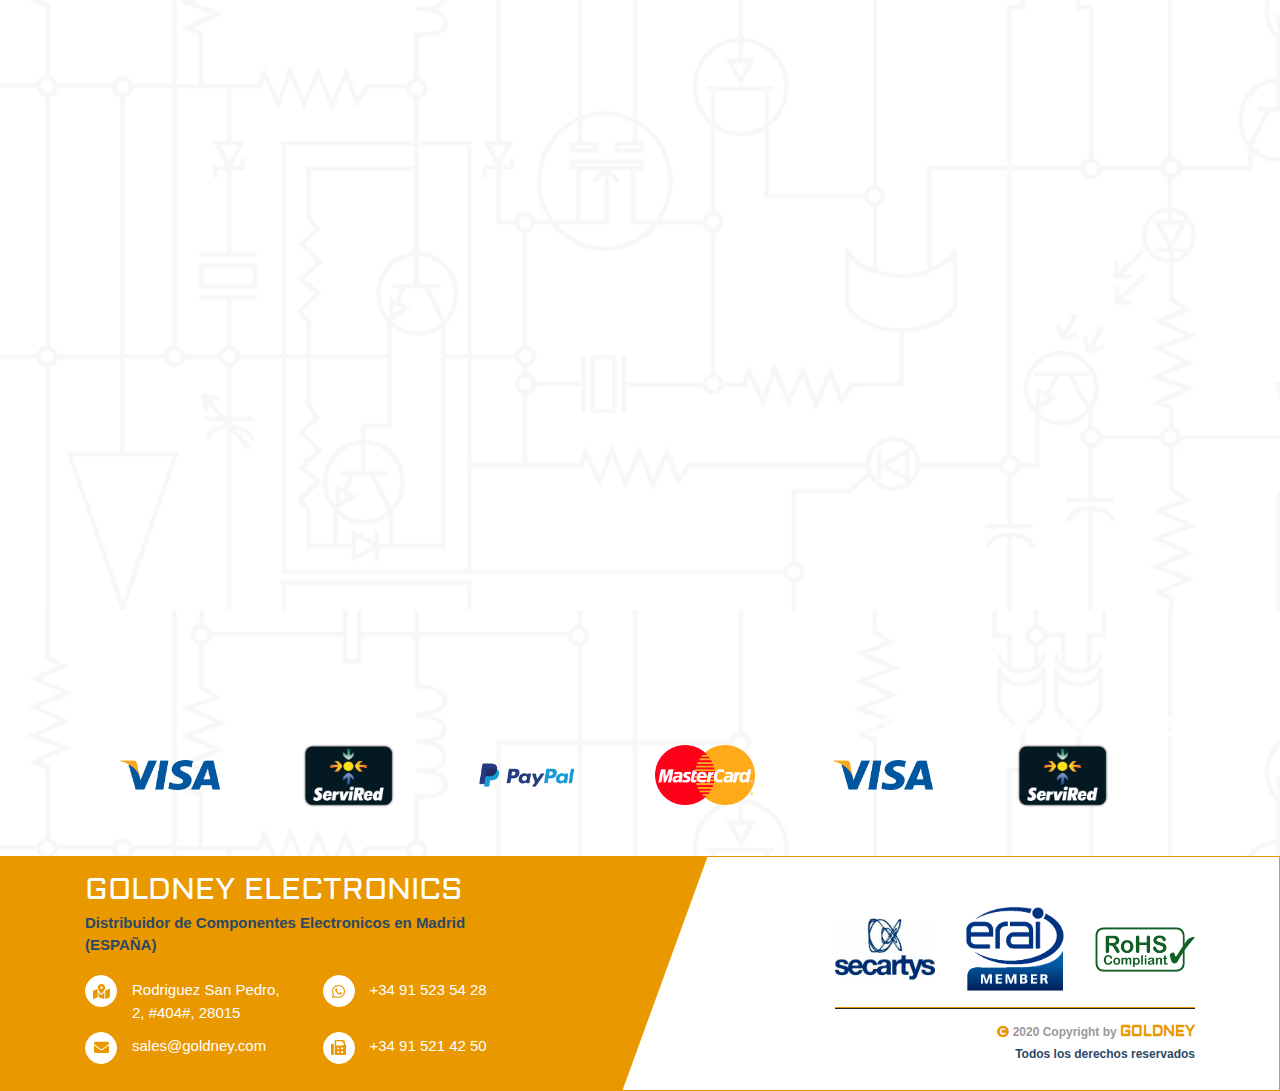
==== commit d30853c2: "preloader,volverInicio y arreglos de diseño" ====
--- a/index.html
+++ b/index.html
@@ -88,19 +88,19 @@
                                     <a class="nav-link" href="ofertas.html">Ofertas</a>
                                 </li>
                                 <li class="nav-item">
-                                    <a class="nav-link" href="#">Productos</a>
+                                    <a class="nav-link" href="producto.html">Productos</a>
                                 </li>
                                 <li class="nav-item">
-                                    <a class="nav-link" href="#">Servicios</a>
+                                    <a class="nav-link" href="servicios.html">Servicios</a>
                                 </li>
                                 <li class="nav-item">
-                                    <a class="nav-link" href="#">Excedentes</a>
+                                    <a class="nav-link" href="excedentes.html">Excedentes</a>
                                 </li>
                                 <li class="nav-item">
-                                    <a class="nav-link" href="#">Pedidos</a>
+                                    <a class="nav-link" href="pedidos.html">Pedidos</a>
                                 </li>
                                 <li class="nav-item">
-                                    <a class="nav-link" href="#">Contacto</a>
+                                    <a class="nav-link" href="contacto.html">Contacto</a>
                                 </li>
                             </ul>
                         </div>
@@ -292,7 +292,8 @@
                 </div>
 
                 <!-- Swiper #swiperBeneficiosNav -->
-                <div class="swiper-container navSlider pb-4" id="swiperBeneficiosNav">
+                <div class="swiper-container navSlider pb-4" id="swiperBeneficiosNav" data-aos="zoom-in-up"
+                    data-aos-once="true">
                     <div class="swiper-wrapper flex-column align-items-center flex-sm-row justify-content-sm-center">
                         <div class="swiper-slide">Petición de Oferta</div>
                         <div class="swiper-slide">Excedentes de Stock</div>
@@ -302,7 +303,7 @@
 
 
                 <!-- Swiper #swiperBeneficios -->
-                <div class="swiper-container" id="swiperBeneficios">
+                <div class="swiper-container" id="swiperBeneficios" data-aos="zoom-in-up" data-aos-once="true">
                     <div class="swiper-wrapper">
                         <!-- Slide 1 -->
                         <div class="swiper-slide px-5 pb-5">
@@ -358,6 +359,116 @@
                                 <div class="col-12 col-md-6">
                                     <img src="images/Snagit-Overview-Feature-Text-Grab.svg" alt="Grab Text"
                                         class="img-fluid">
+
+                                </div>
+                            </div>
+                        </div>
+                    </div>
+
+                    <div class="swiper-pagination"></div>
+                    <div class="swiper-button-prev"></div>
+                    <div class="swiper-button-next"></div>
+                </div>
+
+            </div>
+        </section>
+
+
+
+        <section id="slideTipos" class="py-5">
+            <div class="container">
+
+                <div class="section-title" data-aos="zoom-in-up" data-aos-once="true">
+                    <h2>Comprar en GoldNey</h2>
+                    <p>Ponemos a su disposición una extensa
+                        base de datos de todo tipo de
+                        componentes.</p>
+                </div>
+
+                <!-- Swiper #swiperBeneficiosNav -->
+                <div class="swiper-container navSlider pb-4" id="swiperTiposNav" data-aos="zoom-in-up"
+                    data-aos-once="true">
+                    <div class="swiper-wrapper flex-column align-items-center flex-sm-row justify-content-sm-center">
+                        <div class="swiper-slide">Circuitos Integrados</div>
+                        <div class="swiper-slide">Microprocesadores</div>
+                        <div class="swiper-slide">Componentes Pasivos</div>
+                        <div class="swiper-slide">Conectores</div>
+                    </div>
+                </div>
+
+
+                <!-- Swiper #swiperBeneficios -->
+                <div class="swiper-container" id="swiperTipos" data-aos="zoom-in-up" data-aos-once="true">
+                    <div class="swiper-wrapper">
+                        <!-- Slide 1 -->
+                        <div class="swiper-slide px-5 pb-5">
+                            <div class="row align-items-md-center">
+                                <div class="col-12 col-md-6">
+                                    <h3 class="font-weight-bold">Circuitos Integrados</h3>
+                                    <p class="lead">
+                                        Condensadores, Cristales, Filtros, Fusibles, Inductancias, Osciladores,
+                                        Potenciometros, resistencias…
+                                    </p>
+                                </div>
+                                <div class="col-12 col-md-6">
+                                    <img src="images/tipos/circuitosIntegrados.png" alt="All-in-One Capture®"
+                                        class="img-fluid">
+
+                                </div>
+                            </div>
+                        </div>
+
+
+                        <!-- Slide 2 -->
+                        <div class="swiper-slide px-5 pb-5">
+                            <div class="row align-items-md-center">
+                                <div class="col-12 col-md-6">
+                                    <h3 class="font-weight-bold">Microprocesadores</h3>
+                                    <p class="lead">
+
+                                        Condensadores, Cristales, Filtros, Fusibles, Inductancias, Osciladores,
+                                        Potenciometros, resistencias…
+
+                                    </p>
+                                </div>
+                                <div class="col-12 col-md-6">
+                                    <img src="images/tipos/Micro fibra.png" alt="Scrolling Screen Capture"
+                                        class="img-fluid">
+
+                                </div>
+                            </div>
+                        </div>
+
+                        <!-- Slide 3 -->
+                        <div class="swiper-slide px-5 pb-5">
+                            <div class="row align-items-md-center">
+                                <div class="col-12 col-md-6">
+                                    <h3 class="font-weight-bold">Componentes Pasivos</h3>
+                                    <p class="lead">
+
+                                        Condensadores, Cristales, Filtros, Fusibles, Inductancias, Osciladores,
+                                        Potenciometros, resistencias…
+
+                                    </p>
+                                </div>
+                                <div class="col-12 col-md-6">
+                                    <img src="images/tipos/ComponentesPasivos.png" alt="Grab Text" class="img-fluid">
+
+                                </div>
+                            </div>
+                        </div>
+                        <div class="swiper-slide px-5 pb-5">
+                            <div class="row align-items-md-center">
+                                <div class="col-12 col-md-6">
+                                    <h3 class="font-weight-bold">Conectores</h3>
+                                    <p class="lead">
+
+                                        Conectores, Relés, Fusibles, Interruptores, Micrófonos, Zócalos, Cables…
+
+                                    </p>
+                                </div>
+                                <div class="col-12 col-md-6">
+                                    <img src="images/tipos/ComponentesPasivos.png" alt="Grab Text" class="img-fluid">
 
                                 </div>
                             </div>
@@ -634,8 +745,8 @@
 
 
 
-
-
+        <a href="#" class="back-to-top"><i class="fas fa-arrow-up"></i></a>
+        <div id="preloader"></div>
 
 
 
--- a/css/estilos.css
+++ b/css/estilos.css
@@ -5,6 +5,17 @@
   color: #333;
   font-family: "Arial", sans-serif;
   font-weight: 300; }
+
+#my-page::after {
+  content: "";
+  background: url("../images/bg.jpg");
+  opacity: 0.7;
+  top: 0;
+  left: 0;
+  bottom: 0;
+  right: 0;
+  position: absolute;
+  z-index: -1; }
 
 .btn {
   padding: 0.5rem 2rem;
@@ -472,6 +483,7 @@
 # Services
 --------------------------------------------------------------*/
 .services .icon-box {
+  background-color: white;
   text-align: center;
   padding: 80px 20px;
   box-shadow: 0px 2px 15px rgba(0, 0, 0, 0.1);
@@ -577,6 +589,7 @@
   .columna-inclinada::before {
     right: -120px; } }
 .estiloTabla {
+  background-color: white;
   box-shadow: 0px 2px 15px rgba(0, 0, 0, 0.1) !important; }
 
 /* Alineamiento de tablas por el boton */
@@ -671,4 +684,207 @@
   font-size: 15px;
   line-height: 1.42857; }
 
+.btn-circle2 {
+  width: 30px;
+  height: 30px;
+  padding: 5px 0px;
+  border-radius: 15px;
+  text-align: center;
+  font-size: 15px;
+  line-height: 1.42857; }
+
+.accordion-style-4 .card {
+  margin-bottom: 10px;
+  border-width: 0 0 0 2px;
+  border-style: solid;
+  border-color: #e99800;
+  border-radius: 0; }
+
+.accordion-style-4 .card-header {
+  padding-right: 60px;
+  position: relative;
+  cursor: pointer;
+  border: none; }
+
+.accordion-style-4 .card-header[aria-expanded="true"]:before,
+.accordion-style-4 .card-header[aria-expanded="false"]:before {
+  bottom: -1px;
+  color: #e99800;
+  content: "\f067";
+  font-family: "Font Awesome 5 Free";
+  font-weight: 900;
+  font-size: 19px;
+  right: 0;
+  line-height: 50px;
+  position: absolute;
+  text-align: center;
+  top: 0;
+  vertical-align: middle;
+  width: 50px;
+  transform: rotate(45deg);
+  transition: 0.3s linear all; }
+
+.accordion-style-4 .card-header[aria-expanded="false"]:before {
+  transform: rotate(0deg);
+  transition: 0.3s linear all; }
+
+.estiloTarjeta {
+  box-shadow: 0px 2px 15px rgba(0, 0, 0, 0.1); }
+
+#swiperBeneficios,
+#swiperBeneficiosNav,
+#swiperTipos,
+#swiperTiposNav {
+  z-index: 0; }
+
+.pedidos .col {
+  border-bottom: 1px dashed #e99800;
+  border-right: 1px dashed #e99800; }
+  .pedidos .col:nth-child(even) {
+    border-right: none; }
+  .pedidos .col:nth-child(n + 9) {
+    border-bottom: none; }
+
+@media (min-width: 768px) {
+  .pedidos .col:nth-child(n) {
+    border-right: 1px dashed #e99800; }
+  .pedidos .col:nth-child(5n + 5) {
+    border-right: none; }
+  .pedidos .col:nth-child(n + 6) {
+    border-bottom: none; } }
+/* --------------Vista Xl ------------- */
+@media (min-width: 1200px) {
+  .pedidos .container-lg {
+    max-width: 960px; } }
+.contact .info {
+  width: 100%;
+  background: #fff; }
+
+.contact .info i {
+  font-size: 20px;
+  color: #e99800;
+  float: left;
+  width: 44px;
+  height: 44px;
+  background: #fff6e4;
+  display: flex;
+  justify-content: center;
+  align-items: center;
+  border-radius: 50px;
+  transition: all 0.3s ease-in-out; }
+
+.contact .info h4 {
+  padding: 0 0 0 60px;
+  font-size: 22px;
+  font-weight: 600;
+  margin-bottom: 5px;
+  color: #45505b; }
+
+.contact .info p {
+  padding: 0 0 0 60px;
+  margin-bottom: 0;
+  font-size: 14px;
+  color: #728394; }
+
+.contact .info .email:hover i,
+.contact .info .calle:hover i,
+.contact .info .fax:hover i,
+.contact .info .certificado:hover i,
+.contact .info .telefono:hover i {
+  background: #e99800;
+  color: #fff; }
+
+.alert-primary {
+  color: #2c4964;
+  background-color: rgba(233, 152, 0, 0.5);
+  border-color: #e99800; }
+
+.estiloProducto {
+  display: block;
+  position: relative;
+  overflow: hidden;
+  transition: all 0.4s ease; }
+
+.estiloProducto:hover {
+  box-shadow: 0px 2px 15px rgba(0, 0, 0, 0.1); }
+
+.estiloProducto .img img {
+  width: 100 .estiloProducto .img img;
+  transition: all 0.4s ease; }
+
+.estiloProducto .img:hover img {
+  transform: scale(1.05);
+  filter: brightness(1.1) drop-shadow(0px 2px 15px rgba(0, 0, 0, 0.1)); }
+
+/*--------------------------------------------------------------
+# Preloader
+--------------------------------------------------------------*/
+#preloader {
+  position: fixed;
+  top: 0;
+  left: 0;
+  right: 0;
+  bottom: 0;
+  z-index: 9999;
+  overflow: hidden;
+  background: #fff; }
+
+#preloader::after {
+  content: url("../images/LOgo.png");
+  position: fixed;
+  top: calc(50% - 93px);
+  left: calc(50% - 93px);
+  transform: scale(0.35); }
+
+#preloader:before {
+  content: "";
+  position: fixed;
+  top: calc(50% - 50px);
+  left: calc(50% - 50px);
+  border: 6px solid #e99800;
+  border-top-color: #fff;
+  border-bottom-color: #fff;
+  border-radius: 50%;
+  width: 100px;
+  height: 100px;
+  -webkit-animation: animate-preloader 1s linear infinite;
+  animation: animate-preloader 1s linear infinite; }
+
+@-webkit-keyframes animate-preloader {
+  0% {
+    transform: rotate(0deg); }
+  100% {
+    transform: rotate(360deg); } }
+@keyframes animate-preloader {
+  0% {
+    transform: rotate(0deg); }
+  100% {
+    transform: rotate(360deg); } }
+/*--------------------------------------------------------------
+# Back to top button
+--------------------------------------------------------------*/
+.back-to-top {
+  position: fixed;
+  display: none;
+  width: 40px;
+  height: 40px;
+  border-radius: 50px;
+  right: 15px;
+  bottom: 15px;
+  background: #e99800;
+  color: #fff;
+  transition: display 0.5s ease-in-out;
+  z-index: 99999; }
+
+.back-to-top i {
+  font-size: 24px;
+  position: absolute;
+  top: 7px;
+  left: 8px; }
+
+.back-to-top:hover {
+  color: #fff;
+  background: #d58b02;
+  transition: background 0.2s ease-in-out; }
+
 /*# sourceMappingURL=estilos.css.map */
